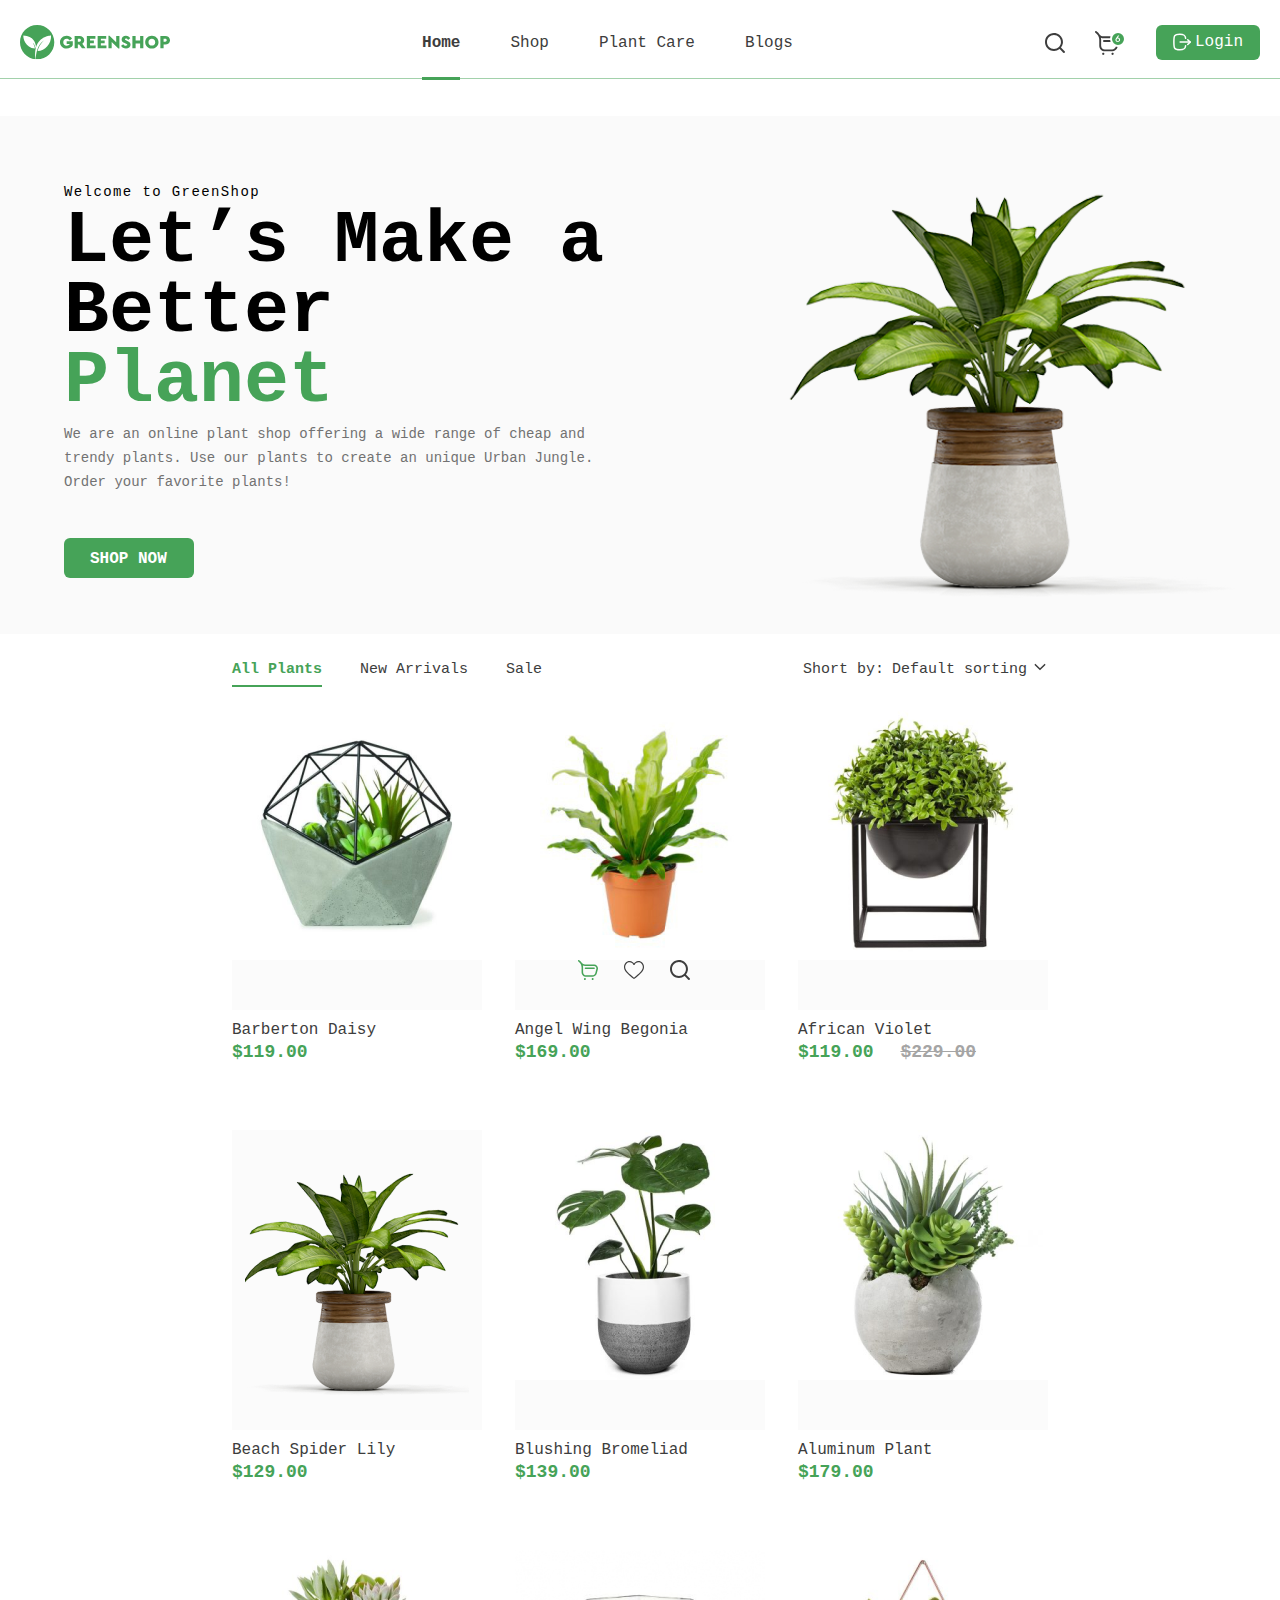
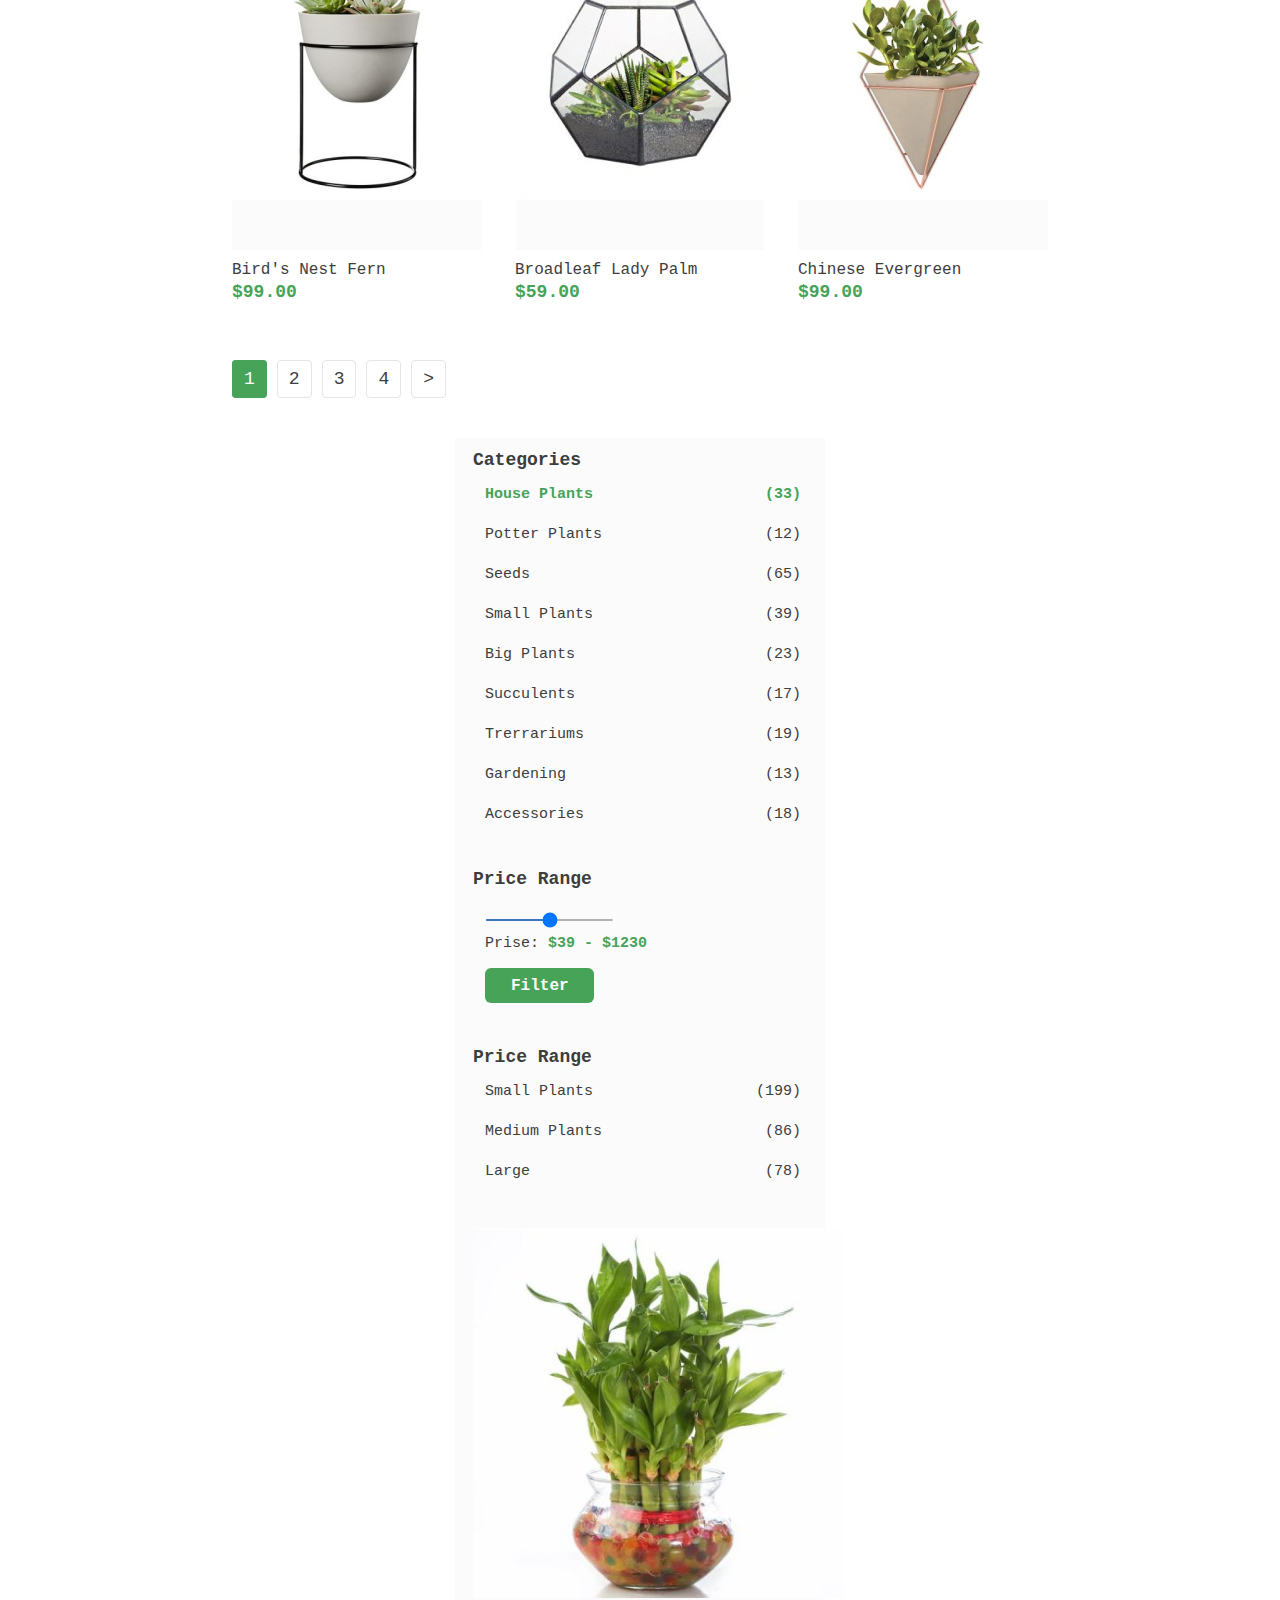
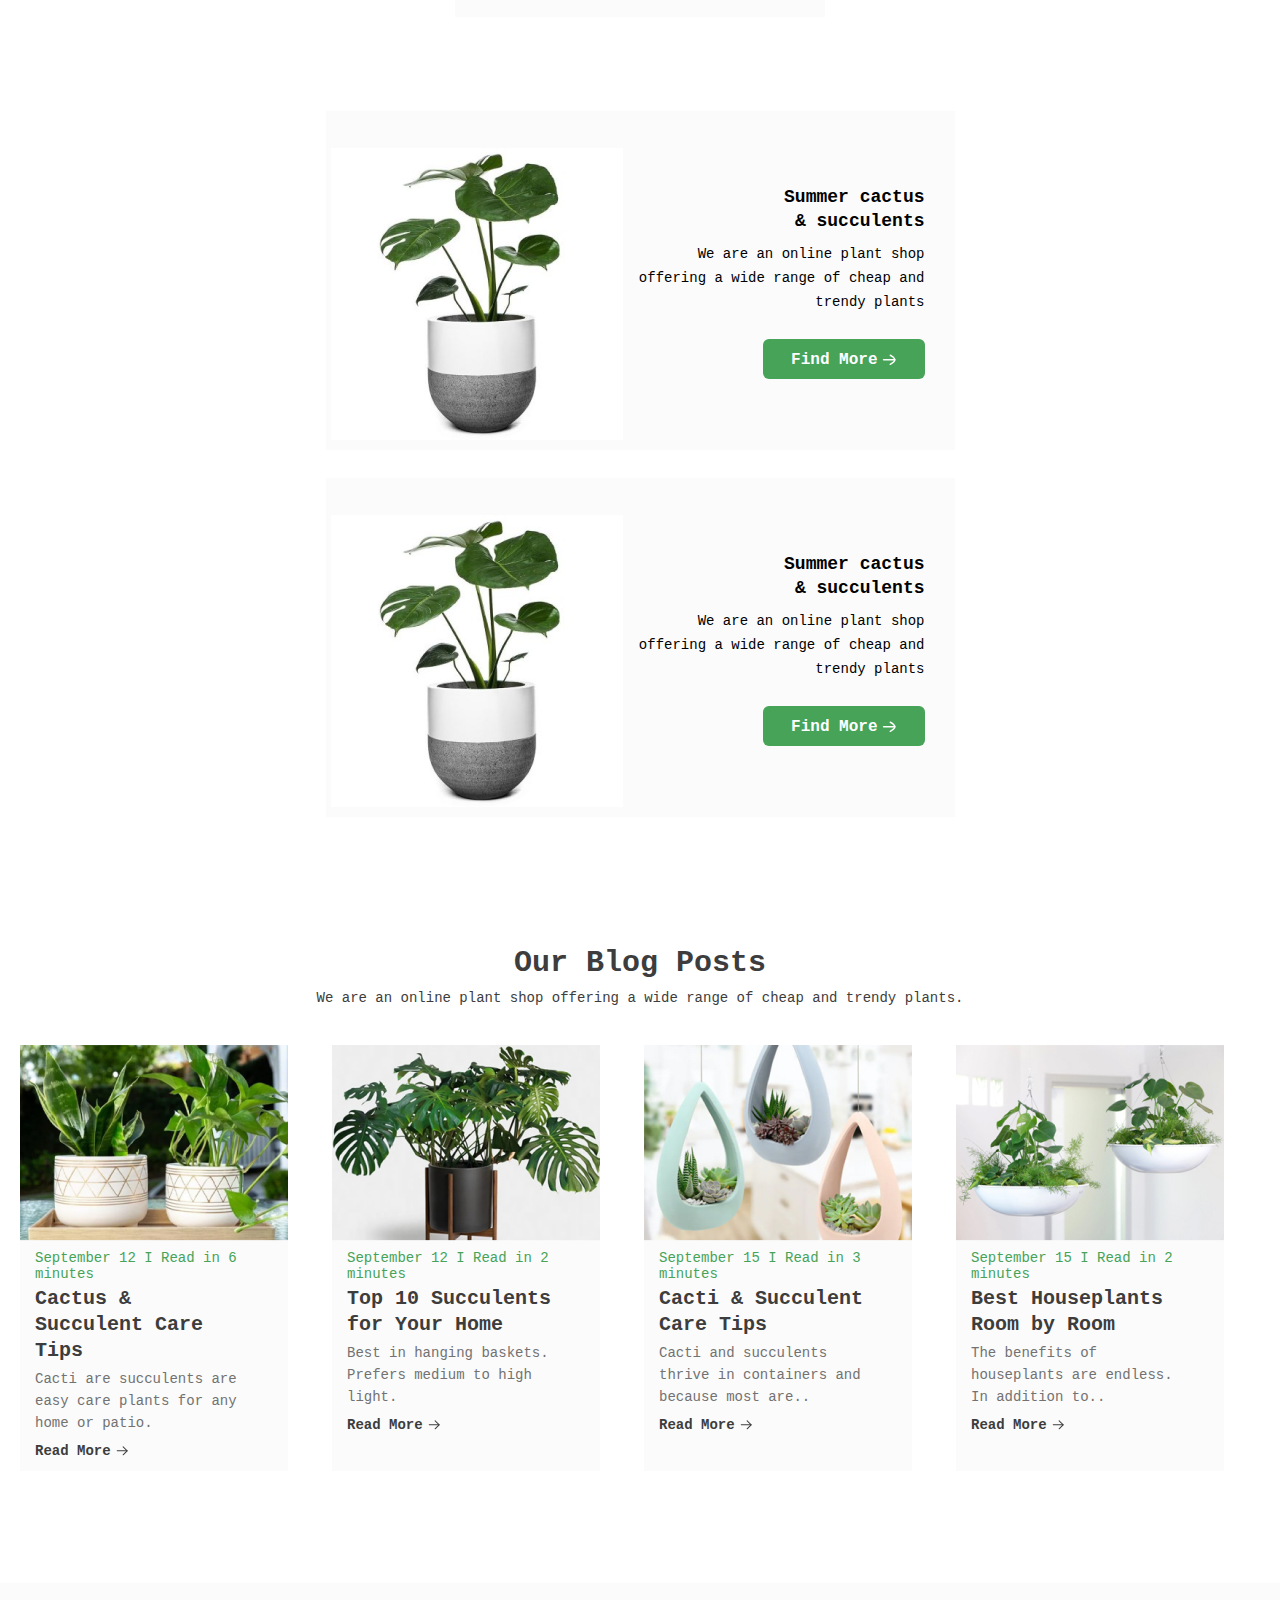
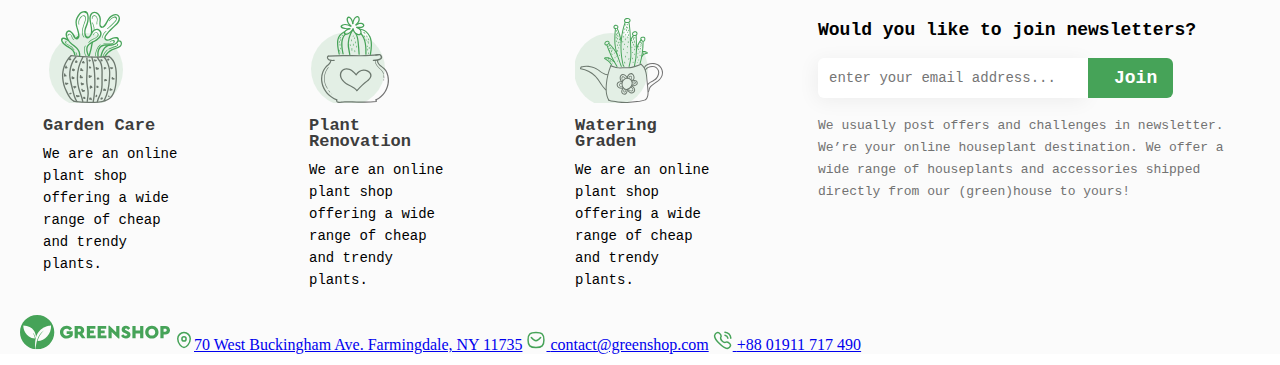
==== index.html @ b990d05f "Salom" ====
<!DOCTYPE html>
<html lang="en">

<head>
    <meta charset="UTF-8">
    <meta name="viewport" content="width=device-width, initial-scale=1.0">
    <link rel="preconnect" href="https://fonts.googleapis.com">
    <link rel="preconnect" href="https://fonts.gstatic.com" crossorigin>
    <link href="https://fonts.googleapis.com/css2?family=Source+Code+Pro:ital,wght@0,200..900;1,200..900&display=swap"
        rel="stylesheet">
    <link rel="stylesheet" href="https://cdnjs.cloudflare.com/ajax/libs/font-awesome/6.5.2/css/all.min.css">
    <link rel="stylesheet" href="./css/main.css">
    <script defer src="./js/app.js"></script>
    <title>Gulbozor Home</title>
</head>

<body>
    <header class="header">
        <div class="header__contanier contanier">
            <a href="#" class="header__logo"><svg xmlns="http://www.w3.org/2000/svg" width="150" height="35"
                    viewBox="0 0 150 35" fill="none">
                    <g clip-path="url(#clip0_2_71)">
                        <path
                            d="M17.15 0C7.67748 0 0 7.67746 0 17.15C0 26.0201 6.73548 33.3175 15.3711 34.207C14.8496 29.9134 15.0436 26.4001 15.7067 23.5135C15.3347 21.7225 14.4898 19.0703 12.5734 17.1864C12.5734 17.1864 13.8348 19.0784 14.5181 21.6214C14.5181 21.6255 14.5221 21.6295 14.5221 21.6335C14.5949 21.9044 14.6596 22.1793 14.7162 22.4623C14.7283 22.527 14.7404 22.5917 14.7526 22.6604C14.8051 22.9515 14.8536 23.2426 14.886 23.5418C5.19513 22.3532 3.12921 13.6569 3.35561 10.3781C13.665 10.9482 15.7754 17.8292 16.0827 22.0985C19.4585 11.0412 30.1843 10.4024 31.0697 10.3781C31.4538 18.8763 25.1509 25.5026 17.6149 26.0807C17.6635 25.8503 17.7201 25.6198 17.7767 25.3934C17.7928 25.3247 17.813 25.26 17.8333 25.1913C17.8777 25.0296 17.9222 24.8679 17.9748 24.7061C17.995 24.6374 18.0192 24.5646 18.0394 24.4959C18.096 24.318 18.1567 24.1442 18.2173 23.9663C18.2335 23.9259 18.2456 23.8854 18.2618 23.845C18.3386 23.6348 18.4195 23.4326 18.5003 23.2305C18.5084 23.2143 18.5125 23.1941 18.5205 23.1779C18.5205 23.1779 18.5205 23.1779 18.5246 23.1779C20.4571 18.5043 24.0229 15.4439 24.0229 15.4439C17.0247 19.4868 15.8441 29.9983 15.6582 34.2231C16.1514 34.2676 16.6446 34.2999 17.15 34.2999C26.6225 34.2999 34.3 26.6225 34.3 17.15C34.3 7.67746 26.6225 0 17.15 0Z"
                            fill="#46A358" />
                        <path
                            d="M46.7037 10.7454C48.9718 10.7454 50.8235 11.7197 52.0242 13.4986L49.7764 15.4109C48.9718 14.287 47.9975 13.7048 46.6471 13.7048C44.5691 13.7048 43.2753 15.0713 43.2753 17.1534C43.2753 19.2719 44.6418 20.695 46.8372 20.695C48.0177 20.695 48.9556 20.2826 49.554 19.5912V19.0091H46.6673V16.2356H52.7762V20.133C52.194 21.1639 51.3693 21.9887 50.3019 22.6234C49.2346 23.242 48.0339 23.5614 46.7037 23.5614C42.9923 23.618 39.9237 20.7313 39.9763 17.1534C39.9197 13.5956 42.9923 10.6888 46.7037 10.7454Z"
                            fill="#46A358" />
                        <path
                            d="M61.9576 23.3316L59.168 19.4908H57.8379V23.3316H54.6157V10.9684H59.4672C62.2204 10.9684 64.2459 12.6543 64.2459 15.2215C64.2459 16.7376 63.5141 17.995 62.2972 18.7429L65.5558 23.3316H61.9576ZM57.8338 16.681H59.4833C60.3809 16.681 60.963 16.0988 60.963 15.2215C60.963 14.3442 60.3809 13.7782 59.4833 13.7782H57.8338V16.681Z"
                            fill="#46A358" />
                        <path
                            d="M66.8333 10.9684H75.4124V13.8712H70.0555V15.5773H73.876V18.2739H70.0555V20.4288H75.6388V23.3316H66.8333V10.9684Z"
                            fill="#46A358" />
                        <path
                            d="M77.6441 10.9684H86.2231V13.8712H80.8663V15.5773H84.6868V18.2739H80.8663V20.4288H86.4495V23.3316H77.6441V10.9684Z"
                            fill="#46A358" />
                        <path
                            d="M99.4192 10.9683V23.5579H98.3882L91.681 17.057V23.3315H88.4588V10.7419H89.4897L96.197 17.1499V10.9683H99.4192Z"
                            fill="#46A358" />
                        <path
                            d="M103.264 19.135C103.996 20.1094 104.764 20.7279 106.017 20.7279C106.862 20.7279 107.291 20.4288 107.291 19.8264C107.291 19.2846 107.008 19.1148 106.033 18.6822L104.76 18.1203C102.718 17.2187 101.631 16.0584 101.631 14.3927C101.631 12.2014 103.43 10.7379 105.957 10.7379C107.998 10.7379 109.442 11.7123 110.19 13.2283L108.035 14.8778C107.436 13.9803 106.874 13.5679 105.993 13.5679C105.318 13.5679 104.889 13.8307 104.889 14.3563C104.889 14.8051 105.152 15.0517 105.957 15.367L107.38 15.9654C109.535 16.867 110.545 17.9505 110.545 19.6929C110.545 22.0904 108.576 23.5539 106.009 23.5539C103.782 23.5539 101.982 22.4866 101.081 20.7805L103.264 19.135Z"
                            fill="#46A358" />
                        <path
                            d="M112.393 10.9684H115.615V15.4843H120.131V10.9684H123.353V23.3316H120.131V18.3871H115.615V23.3316H112.393V10.9684Z"
                            fill="#46A358" />
                        <path
                            d="M131.843 10.7419C135.441 10.6651 138.607 13.6084 138.53 17.1499C138.603 20.7279 135.441 23.6145 131.843 23.5579C128.229 23.6145 125.116 20.7279 125.193 17.1499C125.116 13.6084 128.229 10.6692 131.843 10.7419ZM131.859 13.7014C129.874 13.7014 128.488 15.1083 128.488 17.1499C128.488 18.1809 128.807 19.0218 129.426 19.6606C130.044 20.2791 130.869 20.5985 131.859 20.5985C133.772 20.5985 135.231 19.2118 135.231 17.1499C135.235 15.1083 133.772 13.7014 131.859 13.7014Z"
                            fill="#46A358" />
                        <path
                            d="M140.374 10.9684H145.226C147.979 10.9684 150.004 12.6543 150.004 15.2215C150.004 17.7524 147.926 19.4908 145.226 19.4908H143.596V23.3316H140.374V10.9684ZM145.242 16.681C146.139 16.681 146.721 16.0988 146.721 15.2215C146.721 14.3442 146.139 13.7782 145.242 13.7782H143.592V16.681H145.242Z"
                            fill="#46A358" />
                    </g>
                    <defs>
                        <clipPath id="clip0_2_71">
                            <rect width="150" height="34.2999" fill="white" />
                        </clipPath>
                    </defs>
                </svg></a>
            <ul class="header__nav__list">
                <li class="header__nav__item"><a href="#" class="header__nav__link header-nav-link-active">Home</a></li>
                <li class="header__nav__item"><a href="#" class="header__nav__link">Shop</a></li>
                <li class="header__nav__item"><a href="#" class="header__nav__link">Plant Care</a></li>
                <li class="header__nav__item"><a href="#" class="header__nav__link">Blogs</a></li>
            </ul>
            <div class="header__buysearchlogin">
                <a href="#" class="header__search">
                    <svg width="20" height="20" viewBox="0 0 20 20" fill="none" xmlns="http://www.w3.org/2000/svg">
                        <path
                            d="M14.5726 16.0029C10.5755 19.1865 4.988 18.3056 2.02842 14.6542C-0.828088 11.129 -0.64944 6.04347 2.44943 2.82482C5.65137 -0.500594 10.6854 -0.944524 14.3346 1.78337C15.642 2.76051 16.6183 4.00364 17.2542 5.50838C17.8938 7.02186 18.0881 8.59654 17.8663 10.2205C17.6452 11.837 17 13.2775 15.9499 14.6217C16.0349 14.6773 16.1255 14.7173 16.1904 14.7822C17.3448 15.9311 18.4947 17.0843 19.6491 18.2331C19.9227 18.5054 20.0589 18.8225 19.9776 19.2047C19.8165 19.9651 18.9107 20.2586 18.3298 19.7366C18.0575 19.4925 17.807 19.2234 17.5484 18.9649C16.6002 18.0177 15.6526 17.0699 14.7044 16.1227C14.665 16.0853 14.6238 16.0503 14.5726 16.0029ZM15.9605 8.98677C15.9705 5.12689 12.8529 2.00627 8.98261 2.00065C5.12292 1.99503 2.00781 5.09068 1.99094 8.94806C1.97408 12.8173 5.08544 15.9467 8.96762 15.9648C12.8117 15.9829 15.9505 12.8504 15.9605 8.98677Z"
                            fill="#3D3D3D" />
                    </svg>
                </a>
                <a href="#" class="header__buy">
                    <svg width="31" height="24" viewBox="0 0 31 24" fill="none" xmlns="http://www.w3.org/2000/svg">
                        <path
                            d="M17.1567 20.25H9.89163C6.79003 20.25 4.26667 17.7267 4.26667 14.6251V8.85947C4.26667 5.9762 2.82958 3.30739 0.422521 1.72031C-0.00975775 1.43531 -0.129101 0.853876 0.155897 0.421598C0.440896 -0.0107278 1.02228 -0.130118 1.45465 0.154974C2.82874 1.06097 3.94351 2.2559 4.74067 3.63167C4.91293 3.82466 6.30202 5.29699 8.57919 5.29699H19.3748C22.3201 5.24191 24.6254 8.19769 23.8554 11.0406L22.6126 15.9939C21.9839 18.4998 19.7404 20.25 17.1567 20.25ZM5.90513 6.64234C6.06099 7.36238 6.14166 8.10483 6.14166 8.85947V14.6251C6.14166 16.6928 7.8239 18.375 9.89163 18.375H17.1567C18.8792 18.375 20.3748 17.2082 20.794 15.5376L22.0367 10.5844C22.4943 8.89509 21.1243 7.13931 19.3748 7.17198H8.57914C7.54926 7.17198 6.65283 6.94993 5.90513 6.64234ZM9.42289 22.8281C9.42289 22.1809 8.89822 21.6563 8.25102 21.6563C6.69609 21.7182 6.69745 23.9387 8.25102 24C8.89822 24 9.42289 23.4753 9.42289 22.8281ZM18.751 22.8281C18.751 22.1809 18.2263 21.6563 17.5791 21.6563C16.0242 21.7182 16.0255 23.9387 17.5791 24C18.2263 24 18.751 23.4753 18.751 22.8281ZM20.3123 9.98446C20.3123 9.46668 19.8925 9.04697 19.3748 9.04697H8.95414C7.71027 9.09647 7.71121 10.8729 8.95414 10.922H19.3748C19.8925 10.922 20.3123 10.5022 20.3123 9.98446Z"
                            fill="#3D3D3D" />
                        <circle cx="23.001" cy="8" r="7" fill="#46A358" stroke="white" stroke-width="2" />
                        <path
                            d="M25.121 8.83C25.121 7.58 24.101 6.62 22.951 6.62C22.841 6.62 22.751 6.63 22.661 6.65L24.251 4.4H23.001L21.351 6.73C21.121 7.06 20.951 7.31 20.841 7.49C20.731 7.67 20.641 7.87 20.561 8.1C20.491 8.32 20.451 8.56 20.451 8.82C20.421 10.12 21.531 11.13 22.781 11.11C24.041 11.11 25.121 10.12 25.121 8.83ZM24.071 8.83C24.071 9.2 23.941 9.52 23.691 9.77C23.441 10.02 23.141 10.14 22.781 10.14C22.411 10.14 22.111 10.02 21.861 9.77C21.611 9.52 21.491 9.2 21.491 8.83C21.491 8.46 21.611 8.15 21.861 7.9C22.111 7.65 22.411 7.52 22.781 7.52C23.141 7.52 23.441 7.65 23.691 7.9C23.941 8.15 24.071 8.46 24.071 8.83Z"
                            fill="white" />
                    </svg>
                </a>
                <form action="#">
                    <button class="header__btn"><span class="header__btn__svg">
                            <svg width="18" height="18" viewBox="0 0 18 18" fill="none"
                                xmlns="http://www.w3.org/2000/svg">
                                <path d="M17.1601 9.10057H7.12598" stroke="white" stroke-width="1.5"
                                    stroke-linecap="round" stroke-linejoin="round" />
                                <path d="M14.7212 6.67059L17.1612 9.10059L14.7212 11.5306" stroke="white"
                                    stroke-width="1.5" stroke-linecap="round" stroke-linejoin="round" />
                                <path
                                    d="M12.6342 5.35823C12.3592 2.3749 11.2425 1.29156 6.80082 1.29156C0.883322 1.29156 0.883322 3.21656 0.883322 8.9999C0.883322 14.7832 0.883322 16.7082 6.80082 16.7082C11.2425 16.7082 12.3592 15.6249 12.6342 12.6416"
                                    stroke="white" stroke-width="1.5" stroke-linecap="round" stroke-linejoin="round" />
                            </svg></span>Login</button>
                </form>
                <i class="fa-solid fa-bars header__bar"></i>
            </div>
        </div>
    </header>

    <section class="hero">
        <div class="hero__contanier contanier">
            <div class="hero__headings">
                <p class="hero__headings__heading">Welcome to GreenShop</p>
                <h1 class="hero__headings__title">Let’s Make a Better <span
                        class="hero__headings__title__span">Planet</span></h1>
                <p class="hero__headings__text">We are an online plant shop offering a wide range of cheap and trendy
                    plants. Use our plants to create an unique Urban Jungle. Order your favorite plants!</p>
                <form action="#">
                    <button class="hero__headings__btn">SHOP NOW</button>
                </form>
            </div>
            <div class="hero__right">
                <div class="hero__right__bg">
                    <img src="./img/hero.img/heroImg.png" alt="img" class="hero__right__bg__img">
                </div>
            </div>
        </div>
    </section>

    <section class="categories">
        <div class="categories__contanier contanier">
            <div class="categories__infos">
                <div class="categories__infos__heading">
                    <h2 class="categories__heading__title">Categories</h2>
                </div>
                <ul class="categories__heading__list">
                    <li class="categories__heading__item"><a href="#"
                            class="categories__heading__link categories__heading__link-active">House Plants<span
                                class="categories__heading__link__span">(33)</span></a></li>
                    <li class="categories__heading__item"><a href="#" class="categories__heading__link">Potter
                            Plants<span class="categories__heading__link__span">(12)</span></a></li>
                    <li class="categories__heading__item"><a href="#" class="categories__heading__link">Seeds<span
                                class="categories__heading__link__span">(65)</span></a></li>
                    <li class="categories__heading__item"><a href="#" class="categories__heading__link">Small
                            Plants<span class="categories__heading__link__span">(39)</span></a></li>
                    <li class="categories__heading__item"><a href="#" class="categories__heading__link">Big Plants<span
                                class="categories__heading__link__span">(23)</span></a></li>
                    <li class="categories__heading__item"><a href="#" class="categories__heading__link">Succulents<span
                                class="categories__heading__link__span">(17)</span></a></li>
                    <li class="categories__heading__item"><a href="#" class="categories__heading__link">Trerrariums<span
                                class="categories__heading__link__span">(19)</span></a></li>
                    <li class="categories__heading__item"><a href="#" class="categories__heading__link">Gardening<span
                                class="categories__heading__link__span">(13)</span></a></li>
                    <li class="categories__heading__item"><a href="#" class="categories__heading__link">Accessories<span
                                class="categories__heading__link__span">(18)</span></a></li>
                </ul>
                <div class="categories__infos__heading3">
                    <h2 class="categories__heading__title">Price Range</h2>
                </div>
                <form class="categories__infos__heading__form" action="#">
                    <input class="categories__infos__heading__input" type="range">
                    <p class="categories__infos__heading__input__text">Prise:
                        <span class="categories__infos__heading__input__text__span">$39</span>
                        <span class="categories__infos__heading__input__text__span">-</span>
                        <span class="categories__infos__heading__input__text__span">$1230</span>
                    </p>
                    <button class="ategories__infos__heading__input__btn">Filter</button>
                </form>
                <div class="categories__infos__heading">
                    <h2 class="categories__heading__title">Price Range</h2>
                </div>
                <ul class="categories__heading__list">
                    <li class="categories__heading__item"><a href="#" class="categories__heading__link">Small
                            Plants<span class="categories__heading__link__span">(199)</span></a></li>
                    <li class="categories__heading__item"><a href="#" class="categories__heading__link">Medium
                            Plants<span class="categories__heading__link__span">(86)</span></a></li>
                    <li class="categories__heading__item"><a href="#" class="categories__heading__link">Large<span
                                class="categories__heading__link__span">(78)</span></a></li>
                </ul>
                <img src="./img/categories/categries.png" alt="img" class="categories__infos__heading__img">
            </div>
            <div class="categories__right">
                <div class="categories__top">
                    <ul class="categories__top__list">
                        <li class="categories__top__item"><a href="#"
                                class="categoris__top__link categoris__top__link-active">All Plants</a></li>
                        <li class="categories__top__item"><a href="#" class="categoris__top__link">New Arrivals</a></li>
                        <li class="categories__top__item"><a href="#" class="categoris__top__link">Sale</a></li>
                    </ul>
                    <p class="categories__top__link">Short by: <span class="categoris__top__link__span">Default sorting
                            <span class="categories__top__link__span__svg">
                                <svg width="16" height="16" viewBox="0 0 16 16" fill="none"
                                    xmlns="http://www.w3.org/2000/svg">
                                    <path d="M12.6666 5.66667L7.99998 10.3333L3.33331 5.66667" stroke="#3D3D3D"
                                        stroke-width="1.5" stroke-linecap="round" stroke-linejoin="round" />
                                </svg>
                            </span></span></p>
                </div>
                <div class="categories__top__cards">
                    <div class="categories__top__cards__card">
                        <div class="categories__top__cards__card_bg">
                            <img src="./img/categories/cards/cardpng1.png" alt="img"
                                class="categories__top__cards__card__img">
                            <div class="categories__top__cards__bg__hoverlinks">
                                <a href="#" class="categories__top__cards__bg__hoverlinks__shop">
                                    <svg width="20" height="20" viewBox="0 0 20 20" fill="none"
                                        xmlns="http://www.w3.org/2000/svg">
                                        <g clip-path="url(#clip0_4_201)">
                                            <path
                                                d="M14.294 16.8745H8.24077C5.65655 16.8745 3.55412 14.7721 3.55412 12.1879V7.38404C3.55412 4.98174 2.35676 2.75812 0.351225 1.43578C-0.00894369 1.19832 -0.108379 0.71388 0.129078 0.353711C0.366535 -0.00649689 0.850939 -0.105971 1.21119 0.131564C2.35606 0.886427 3.28487 1.88203 3.94905 3.0283C4.09258 3.1891 5.24995 4.41583 7.14726 4.41583H16.142C18.596 4.36994 20.5168 6.83265 19.8752 9.20136L18.8397 13.3283C18.3159 15.4163 16.4466 16.8745 14.294 16.8745ZM4.91926 5.53676C5.04912 6.13669 5.11634 6.75528 5.11634 7.38404V12.1879C5.11634 13.9107 6.51796 15.3123 8.24077 15.3123H14.294C15.7291 15.3123 16.9752 14.3401 17.3245 12.9482L18.3599 8.8212C18.7412 7.41372 17.5997 5.95082 16.142 5.97804H7.14722C6.28913 5.97804 5.54224 5.79304 4.91926 5.53676ZM7.85021 19.0226C7.85021 18.4833 7.41307 18.0462 6.87383 18.0462C5.57828 18.0978 5.57942 19.9479 6.87383 19.9989C7.41307 19.9989 7.85021 19.5618 7.85021 19.0226ZM15.6222 19.0226C15.6222 18.4833 15.1851 18.0462 14.6459 18.0462C13.3503 18.0978 13.3514 19.9479 14.6459 19.9989C15.1851 19.9989 15.6222 19.5618 15.6222 19.0226ZM16.9231 8.32137C16.9231 7.88996 16.5734 7.54026 16.142 7.54026H7.45966C6.42329 7.5815 6.42407 9.06158 7.45966 9.10248H16.142C16.5734 9.10248 16.9231 8.75277 16.9231 8.32137Z"
                                                fill="#46A358" />
                                        </g>
                                        <defs>
                                            <clipPath id="clip0_4_201">
                                                <rect width="20" height="20" fill="white" />
                                            </clipPath>
                                        </defs>
                                    </svg>
                                </a>
                                <a href="#" class="categories__top__cards__bg__hoverlinks__like">
                                    <svg width="20" height="20" viewBox="0 0 20 20" fill="none"
                                        xmlns="http://www.w3.org/2000/svg">
                                        <path
                                            d="M10 18.8873C9.71527 18.8873 9.44077 18.7842 9.22684 18.5968C8.41888 17.8903 7.63992 17.2264 6.95267 16.6408L6.94916 16.6377C4.93423 14.9207 3.19427 13.4378 1.98364 11.9771C0.630341 10.3441 0 8.79578 0 7.10434C0 5.46097 0.563507 3.94485 1.58661 2.83508C2.62192 1.71219 4.04251 1.09375 5.58716 1.09375C6.74164 1.09375 7.79892 1.45874 8.72955 2.1785C9.19922 2.54181 9.62494 2.98645 10 3.5051C10.3752 2.98645 10.8008 2.54181 11.2706 2.1785C12.2012 1.45874 13.2585 1.09375 14.413 1.09375C15.9575 1.09375 17.3782 1.71219 18.4135 2.83508C19.4366 3.94485 20 5.46097 20 7.10434C20 8.79578 19.3698 10.3441 18.0165 11.9769C16.8059 13.4378 15.0661 14.9205 13.0515 16.6374C12.363 17.224 11.5828 17.8889 10.773 18.5971C10.5592 18.7842 10.2846 18.8873 10 18.8873ZM5.58716 2.26532C4.37363 2.26532 3.25882 2.74963 2.44781 3.62915C1.62476 4.52194 1.17142 5.75607 1.17142 7.10434C1.17142 8.52692 1.70013 9.79919 2.88559 11.2296C4.03137 12.6122 5.73563 14.0645 7.70889 15.7462L7.71255 15.7492C8.4024 16.3371 9.18442 17.0036 9.99832 17.7153C10.8171 17.0023 11.6003 16.3347 12.2916 15.7458C14.2647 14.0642 15.9688 12.6122 17.1146 11.2296C18.2999 9.79919 18.8286 8.52692 18.8286 7.10434C18.8286 5.75607 18.3752 4.52194 17.5522 3.62915C16.7413 2.74963 15.6264 2.26532 14.413 2.26532C13.524 2.26532 12.7078 2.54791 11.9872 3.10516C11.3449 3.60199 10.8975 4.23004 10.6352 4.66949C10.5003 4.89548 10.2629 5.03036 10 5.03036C9.73709 5.03036 9.49966 4.89548 9.36478 4.66949C9.10263 4.23004 8.65524 3.60199 8.01285 3.10516C7.29218 2.54791 6.47598 2.26532 5.58716 2.26532Z"
                                            fill="#3D3D3D" />
                                    </svg>
                                </a>
                                <a href="#" class="categories__top__cards__bg__hoverlinks__search">
                                    <svg width="20" height="20" viewBox="0 0 20 20" fill="none"
                                        xmlns="http://www.w3.org/2000/svg">
                                        <g clip-path="url(#clip0_4_214)">
                                            <path
                                                d="M14.5656 16.0023C10.5704 19.1859 4.98549 18.3049 2.02729 14.6537C-0.827886 11.1285 -0.64932 6.04315 2.44811 2.82459C5.64856 -0.500733 10.6802 -0.94465 14.3277 1.78316C15.6345 2.76028 16.6104 4.00338 17.246 5.50808C17.8853 7.02152 18.0795 8.59614 17.8578 10.2201C17.6368 11.8366 16.9918 13.2769 15.9423 14.6212C16.0272 14.6768 16.1178 14.7167 16.1827 14.7816C17.3365 15.9305 18.4859 17.0836 19.6397 18.2325C19.9132 18.5047 20.0493 18.8219 19.9682 19.204C19.8071 19.9644 18.9018 20.2579 18.3211 19.7359C18.0489 19.4918 17.7985 19.2227 17.54 18.9642C16.5923 18.0171 15.6451 17.0693 14.6973 16.1221C14.658 16.0847 14.6168 16.0497 14.5656 16.0023ZM15.9529 8.98637C15.9629 5.12659 12.8468 2.00606 8.97825 2.00044C5.12035 1.99482 2.00669 5.09038 1.98983 8.94766C1.97297 12.8168 5.08289 15.9461 8.96326 15.9642C12.8055 15.9823 15.9429 12.8499 15.9529 8.98637Z"
                                                fill="#3D3D3D" />
                                        </g>
                                        <defs>
                                            <clipPath id="clip0_4_214">
                                                <rect width="19.9913" height="20" fill="white" />
                                            </clipPath>
                                        </defs>
                                    </svg>
                                </a>
                            </div>
                        </div>
                        <p class="categories__top__cards__card__text">Barberton Daisy</p>
                        <p class="categories__top__cards__card__many">$119.00</p>
                    </div>
                    <div class="categories__top__cards__card">
                        <div class="categories__top__cards__card_bg">
                            <img src="./img/categories/cards/cardpng2.png" alt="img"
                                class="categories__top__cards__card__img">
                            <div
                                class="categories__top__cards__bg__hoverlinks categories__top__cards__bg__hoverlinks-active">
                                <a href="#" class="categories__top__cards__bg__hoverlinks__shop">
                                    <svg width="20" height="20" viewBox="0 0 20 20" fill="none"
                                        xmlns="http://www.w3.org/2000/svg">
                                        <g clip-path="url(#clip0_4_201)">
                                            <path
                                                d="M14.294 16.8745H8.24077C5.65655 16.8745 3.55412 14.7721 3.55412 12.1879V7.38404C3.55412 4.98174 2.35676 2.75812 0.351225 1.43578C-0.00894369 1.19832 -0.108379 0.71388 0.129078 0.353711C0.366535 -0.00649689 0.850939 -0.105971 1.21119 0.131564C2.35606 0.886427 3.28487 1.88203 3.94905 3.0283C4.09258 3.1891 5.24995 4.41583 7.14726 4.41583H16.142C18.596 4.36994 20.5168 6.83265 19.8752 9.20136L18.8397 13.3283C18.3159 15.4163 16.4466 16.8745 14.294 16.8745ZM4.91926 5.53676C5.04912 6.13669 5.11634 6.75528 5.11634 7.38404V12.1879C5.11634 13.9107 6.51796 15.3123 8.24077 15.3123H14.294C15.7291 15.3123 16.9752 14.3401 17.3245 12.9482L18.3599 8.8212C18.7412 7.41372 17.5997 5.95082 16.142 5.97804H7.14722C6.28913 5.97804 5.54224 5.79304 4.91926 5.53676ZM7.85021 19.0226C7.85021 18.4833 7.41307 18.0462 6.87383 18.0462C5.57828 18.0978 5.57942 19.9479 6.87383 19.9989C7.41307 19.9989 7.85021 19.5618 7.85021 19.0226ZM15.6222 19.0226C15.6222 18.4833 15.1851 18.0462 14.6459 18.0462C13.3503 18.0978 13.3514 19.9479 14.6459 19.9989C15.1851 19.9989 15.6222 19.5618 15.6222 19.0226ZM16.9231 8.32137C16.9231 7.88996 16.5734 7.54026 16.142 7.54026H7.45966C6.42329 7.5815 6.42407 9.06158 7.45966 9.10248H16.142C16.5734 9.10248 16.9231 8.75277 16.9231 8.32137Z"
                                                fill="#46A358" />
                                        </g>
                                        <defs>
                                            <clipPath id="clip0_4_201">
                                                <rect width="20" height="20" fill="white" />
                                            </clipPath>
                                        </defs>
                                    </svg>
                                </a>
                                <a href="#" class="categories__top__cards__bg__hoverlinks__like">
                                    <svg width="20" height="20" viewBox="0 0 20 20" fill="none"
                                        xmlns="http://www.w3.org/2000/svg">
                                        <path
                                            d="M10 18.8873C9.71527 18.8873 9.44077 18.7842 9.22684 18.5968C8.41888 17.8903 7.63992 17.2264 6.95267 16.6408L6.94916 16.6377C4.93423 14.9207 3.19427 13.4378 1.98364 11.9771C0.630341 10.3441 0 8.79578 0 7.10434C0 5.46097 0.563507 3.94485 1.58661 2.83508C2.62192 1.71219 4.04251 1.09375 5.58716 1.09375C6.74164 1.09375 7.79892 1.45874 8.72955 2.1785C9.19922 2.54181 9.62494 2.98645 10 3.5051C10.3752 2.98645 10.8008 2.54181 11.2706 2.1785C12.2012 1.45874 13.2585 1.09375 14.413 1.09375C15.9575 1.09375 17.3782 1.71219 18.4135 2.83508C19.4366 3.94485 20 5.46097 20 7.10434C20 8.79578 19.3698 10.3441 18.0165 11.9769C16.8059 13.4378 15.0661 14.9205 13.0515 16.6374C12.363 17.224 11.5828 17.8889 10.773 18.5971C10.5592 18.7842 10.2846 18.8873 10 18.8873ZM5.58716 2.26532C4.37363 2.26532 3.25882 2.74963 2.44781 3.62915C1.62476 4.52194 1.17142 5.75607 1.17142 7.10434C1.17142 8.52692 1.70013 9.79919 2.88559 11.2296C4.03137 12.6122 5.73563 14.0645 7.70889 15.7462L7.71255 15.7492C8.4024 16.3371 9.18442 17.0036 9.99832 17.7153C10.8171 17.0023 11.6003 16.3347 12.2916 15.7458C14.2647 14.0642 15.9688 12.6122 17.1146 11.2296C18.2999 9.79919 18.8286 8.52692 18.8286 7.10434C18.8286 5.75607 18.3752 4.52194 17.5522 3.62915C16.7413 2.74963 15.6264 2.26532 14.413 2.26532C13.524 2.26532 12.7078 2.54791 11.9872 3.10516C11.3449 3.60199 10.8975 4.23004 10.6352 4.66949C10.5003 4.89548 10.2629 5.03036 10 5.03036C9.73709 5.03036 9.49966 4.89548 9.36478 4.66949C9.10263 4.23004 8.65524 3.60199 8.01285 3.10516C7.29218 2.54791 6.47598 2.26532 5.58716 2.26532Z"
                                            fill="#3D3D3D" />
                                    </svg>
                                </a>
                                <a href="#" class="categories__top__cards__bg__hoverlinks__search">
                                    <svg width="20" height="20" viewBox="0 0 20 20" fill="none"
                                        xmlns="http://www.w3.org/2000/svg">
                                        <g clip-path="url(#clip0_4_214)">
                                            <path
                                                d="M14.5656 16.0023C10.5704 19.1859 4.98549 18.3049 2.02729 14.6537C-0.827886 11.1285 -0.64932 6.04315 2.44811 2.82459C5.64856 -0.500733 10.6802 -0.94465 14.3277 1.78316C15.6345 2.76028 16.6104 4.00338 17.246 5.50808C17.8853 7.02152 18.0795 8.59614 17.8578 10.2201C17.6368 11.8366 16.9918 13.2769 15.9423 14.6212C16.0272 14.6768 16.1178 14.7167 16.1827 14.7816C17.3365 15.9305 18.4859 17.0836 19.6397 18.2325C19.9132 18.5047 20.0493 18.8219 19.9682 19.204C19.8071 19.9644 18.9018 20.2579 18.3211 19.7359C18.0489 19.4918 17.7985 19.2227 17.54 18.9642C16.5923 18.0171 15.6451 17.0693 14.6973 16.1221C14.658 16.0847 14.6168 16.0497 14.5656 16.0023ZM15.9529 8.98637C15.9629 5.12659 12.8468 2.00606 8.97825 2.00044C5.12035 1.99482 2.00669 5.09038 1.98983 8.94766C1.97297 12.8168 5.08289 15.9461 8.96326 15.9642C12.8055 15.9823 15.9429 12.8499 15.9529 8.98637Z"
                                                fill="#3D3D3D" />
                                        </g>
                                        <defs>
                                            <clipPath id="clip0_4_214">
                                                <rect width="19.9913" height="20" fill="white" />
                                            </clipPath>
                                        </defs>
                                    </svg>
                                </a>
                            </div>
                        </div>
                        <p class="categories__top__cards__card__text">Angel Wing Begonia</p>
                        <p class="categories__top__cards__card__many">$169.00</p>
                    </div>
                    <div class="categories__top__cards__card">
                        <div class="categories__top__cards__card_bg">
                            <img src="./img/categories/cards/cardpng3.png" alt="img"
                                class="categories__top__cards__card__img">
                            <div class="categories__top__cards__bg__hoverlinks">
                                <a href="#" class="categories__top__cards__bg__hoverlinks__shop">
                                    <svg width="20" height="20" viewBox="0 0 20 20" fill="none"
                                        xmlns="http://www.w3.org/2000/svg">
                                        <g clip-path="url(#clip0_4_201)">
                                            <path
                                                d="M14.294 16.8745H8.24077C5.65655 16.8745 3.55412 14.7721 3.55412 12.1879V7.38404C3.55412 4.98174 2.35676 2.75812 0.351225 1.43578C-0.00894369 1.19832 -0.108379 0.71388 0.129078 0.353711C0.366535 -0.00649689 0.850939 -0.105971 1.21119 0.131564C2.35606 0.886427 3.28487 1.88203 3.94905 3.0283C4.09258 3.1891 5.24995 4.41583 7.14726 4.41583H16.142C18.596 4.36994 20.5168 6.83265 19.8752 9.20136L18.8397 13.3283C18.3159 15.4163 16.4466 16.8745 14.294 16.8745ZM4.91926 5.53676C5.04912 6.13669 5.11634 6.75528 5.11634 7.38404V12.1879C5.11634 13.9107 6.51796 15.3123 8.24077 15.3123H14.294C15.7291 15.3123 16.9752 14.3401 17.3245 12.9482L18.3599 8.8212C18.7412 7.41372 17.5997 5.95082 16.142 5.97804H7.14722C6.28913 5.97804 5.54224 5.79304 4.91926 5.53676ZM7.85021 19.0226C7.85021 18.4833 7.41307 18.0462 6.87383 18.0462C5.57828 18.0978 5.57942 19.9479 6.87383 19.9989C7.41307 19.9989 7.85021 19.5618 7.85021 19.0226ZM15.6222 19.0226C15.6222 18.4833 15.1851 18.0462 14.6459 18.0462C13.3503 18.0978 13.3514 19.9479 14.6459 19.9989C15.1851 19.9989 15.6222 19.5618 15.6222 19.0226ZM16.9231 8.32137C16.9231 7.88996 16.5734 7.54026 16.142 7.54026H7.45966C6.42329 7.5815 6.42407 9.06158 7.45966 9.10248H16.142C16.5734 9.10248 16.9231 8.75277 16.9231 8.32137Z"
                                                fill="#46A358" />
                                        </g>
                                        <defs>
                                            <clipPath id="clip0_4_201">
                                                <rect width="20" height="20" fill="white" />
                                            </clipPath>
                                        </defs>
                                    </svg>
                                </a>
                                <a href="#" class="categories__top__cards__bg__hoverlinks__like">
                                    <svg width="20" height="20" viewBox="0 0 20 20" fill="none"
                                        xmlns="http://www.w3.org/2000/svg">
                                        <path
                                            d="M10 18.8873C9.71527 18.8873 9.44077 18.7842 9.22684 18.5968C8.41888 17.8903 7.63992 17.2264 6.95267 16.6408L6.94916 16.6377C4.93423 14.9207 3.19427 13.4378 1.98364 11.9771C0.630341 10.3441 0 8.79578 0 7.10434C0 5.46097 0.563507 3.94485 1.58661 2.83508C2.62192 1.71219 4.04251 1.09375 5.58716 1.09375C6.74164 1.09375 7.79892 1.45874 8.72955 2.1785C9.19922 2.54181 9.62494 2.98645 10 3.5051C10.3752 2.98645 10.8008 2.54181 11.2706 2.1785C12.2012 1.45874 13.2585 1.09375 14.413 1.09375C15.9575 1.09375 17.3782 1.71219 18.4135 2.83508C19.4366 3.94485 20 5.46097 20 7.10434C20 8.79578 19.3698 10.3441 18.0165 11.9769C16.8059 13.4378 15.0661 14.9205 13.0515 16.6374C12.363 17.224 11.5828 17.8889 10.773 18.5971C10.5592 18.7842 10.2846 18.8873 10 18.8873ZM5.58716 2.26532C4.37363 2.26532 3.25882 2.74963 2.44781 3.62915C1.62476 4.52194 1.17142 5.75607 1.17142 7.10434C1.17142 8.52692 1.70013 9.79919 2.88559 11.2296C4.03137 12.6122 5.73563 14.0645 7.70889 15.7462L7.71255 15.7492C8.4024 16.3371 9.18442 17.0036 9.99832 17.7153C10.8171 17.0023 11.6003 16.3347 12.2916 15.7458C14.2647 14.0642 15.9688 12.6122 17.1146 11.2296C18.2999 9.79919 18.8286 8.52692 18.8286 7.10434C18.8286 5.75607 18.3752 4.52194 17.5522 3.62915C16.7413 2.74963 15.6264 2.26532 14.413 2.26532C13.524 2.26532 12.7078 2.54791 11.9872 3.10516C11.3449 3.60199 10.8975 4.23004 10.6352 4.66949C10.5003 4.89548 10.2629 5.03036 10 5.03036C9.73709 5.03036 9.49966 4.89548 9.36478 4.66949C9.10263 4.23004 8.65524 3.60199 8.01285 3.10516C7.29218 2.54791 6.47598 2.26532 5.58716 2.26532Z"
                                            fill="#3D3D3D" />
                                    </svg>
                                </a>
                                <a href="#" class="categories__top__cards__bg__hoverlinks__search">
                                    <svg width="20" height="20" viewBox="0 0 20 20" fill="none"
                                        xmlns="http://www.w3.org/2000/svg">
                                        <g clip-path="url(#clip0_4_214)">
                                            <path
                                                d="M14.5656 16.0023C10.5704 19.1859 4.98549 18.3049 2.02729 14.6537C-0.827886 11.1285 -0.64932 6.04315 2.44811 2.82459C5.64856 -0.500733 10.6802 -0.94465 14.3277 1.78316C15.6345 2.76028 16.6104 4.00338 17.246 5.50808C17.8853 7.02152 18.0795 8.59614 17.8578 10.2201C17.6368 11.8366 16.9918 13.2769 15.9423 14.6212C16.0272 14.6768 16.1178 14.7167 16.1827 14.7816C17.3365 15.9305 18.4859 17.0836 19.6397 18.2325C19.9132 18.5047 20.0493 18.8219 19.9682 19.204C19.8071 19.9644 18.9018 20.2579 18.3211 19.7359C18.0489 19.4918 17.7985 19.2227 17.54 18.9642C16.5923 18.0171 15.6451 17.0693 14.6973 16.1221C14.658 16.0847 14.6168 16.0497 14.5656 16.0023ZM15.9529 8.98637C15.9629 5.12659 12.8468 2.00606 8.97825 2.00044C5.12035 1.99482 2.00669 5.09038 1.98983 8.94766C1.97297 12.8168 5.08289 15.9461 8.96326 15.9642C12.8055 15.9823 15.9429 12.8499 15.9529 8.98637Z"
                                                fill="#3D3D3D" />
                                        </g>
                                        <defs>
                                            <clipPath id="clip0_4_214">
                                                <rect width="19.9913" height="20" fill="white" />
                                            </clipPath>
                                        </defs>
                                    </svg>
                                </a>
                            </div>
                        </div>
                        <p class="categories__top__cards__card__text">African Violet</p>
                        <p class="categories__top__cards__card__many">$119.00 <span
                                class="categories__top__cards__card__many__span">$229.00</span></p>
                    </div>
                    <div class="categories__top__cards__card">
                        <div class="categories__top__cards__card_bg">
                            <img src="./img/categories/cards/cardpng4.png" alt="img"
                                class="categories__top__cards__card__img">
                            <div class="categories__top__cards__bg__hoverlinks">
                                <a href="#" class="categories__top__cards__bg__hoverlinks__shop">
                                    <svg width="20" height="20" viewBox="0 0 20 20" fill="none"
                                        xmlns="http://www.w3.org/2000/svg">
                                        <g clip-path="url(#clip0_4_201)">
                                            <path
                                                d="M14.294 16.8745H8.24077C5.65655 16.8745 3.55412 14.7721 3.55412 12.1879V7.38404C3.55412 4.98174 2.35676 2.75812 0.351225 1.43578C-0.00894369 1.19832 -0.108379 0.71388 0.129078 0.353711C0.366535 -0.00649689 0.850939 -0.105971 1.21119 0.131564C2.35606 0.886427 3.28487 1.88203 3.94905 3.0283C4.09258 3.1891 5.24995 4.41583 7.14726 4.41583H16.142C18.596 4.36994 20.5168 6.83265 19.8752 9.20136L18.8397 13.3283C18.3159 15.4163 16.4466 16.8745 14.294 16.8745ZM4.91926 5.53676C5.04912 6.13669 5.11634 6.75528 5.11634 7.38404V12.1879C5.11634 13.9107 6.51796 15.3123 8.24077 15.3123H14.294C15.7291 15.3123 16.9752 14.3401 17.3245 12.9482L18.3599 8.8212C18.7412 7.41372 17.5997 5.95082 16.142 5.97804H7.14722C6.28913 5.97804 5.54224 5.79304 4.91926 5.53676ZM7.85021 19.0226C7.85021 18.4833 7.41307 18.0462 6.87383 18.0462C5.57828 18.0978 5.57942 19.9479 6.87383 19.9989C7.41307 19.9989 7.85021 19.5618 7.85021 19.0226ZM15.6222 19.0226C15.6222 18.4833 15.1851 18.0462 14.6459 18.0462C13.3503 18.0978 13.3514 19.9479 14.6459 19.9989C15.1851 19.9989 15.6222 19.5618 15.6222 19.0226ZM16.9231 8.32137C16.9231 7.88996 16.5734 7.54026 16.142 7.54026H7.45966C6.42329 7.5815 6.42407 9.06158 7.45966 9.10248H16.142C16.5734 9.10248 16.9231 8.75277 16.9231 8.32137Z"
                                                fill="#46A358" />
                                        </g>
                                        <defs>
                                            <clipPath id="clip0_4_201">
                                                <rect width="20" height="20" fill="white" />
                                            </clipPath>
                                        </defs>
                                    </svg>
                                </a>
                                <a href="#" class="categories__top__cards__bg__hoverlinks__like">
                                    <svg width="20" height="20" viewBox="0 0 20 20" fill="none"
                                        xmlns="http://www.w3.org/2000/svg">
                                        <path
                                            d="M10 18.8873C9.71527 18.8873 9.44077 18.7842 9.22684 18.5968C8.41888 17.8903 7.63992 17.2264 6.95267 16.6408L6.94916 16.6377C4.93423 14.9207 3.19427 13.4378 1.98364 11.9771C0.630341 10.3441 0 8.79578 0 7.10434C0 5.46097 0.563507 3.94485 1.58661 2.83508C2.62192 1.71219 4.04251 1.09375 5.58716 1.09375C6.74164 1.09375 7.79892 1.45874 8.72955 2.1785C9.19922 2.54181 9.62494 2.98645 10 3.5051C10.3752 2.98645 10.8008 2.54181 11.2706 2.1785C12.2012 1.45874 13.2585 1.09375 14.413 1.09375C15.9575 1.09375 17.3782 1.71219 18.4135 2.83508C19.4366 3.94485 20 5.46097 20 7.10434C20 8.79578 19.3698 10.3441 18.0165 11.9769C16.8059 13.4378 15.0661 14.9205 13.0515 16.6374C12.363 17.224 11.5828 17.8889 10.773 18.5971C10.5592 18.7842 10.2846 18.8873 10 18.8873ZM5.58716 2.26532C4.37363 2.26532 3.25882 2.74963 2.44781 3.62915C1.62476 4.52194 1.17142 5.75607 1.17142 7.10434C1.17142 8.52692 1.70013 9.79919 2.88559 11.2296C4.03137 12.6122 5.73563 14.0645 7.70889 15.7462L7.71255 15.7492C8.4024 16.3371 9.18442 17.0036 9.99832 17.7153C10.8171 17.0023 11.6003 16.3347 12.2916 15.7458C14.2647 14.0642 15.9688 12.6122 17.1146 11.2296C18.2999 9.79919 18.8286 8.52692 18.8286 7.10434C18.8286 5.75607 18.3752 4.52194 17.5522 3.62915C16.7413 2.74963 15.6264 2.26532 14.413 2.26532C13.524 2.26532 12.7078 2.54791 11.9872 3.10516C11.3449 3.60199 10.8975 4.23004 10.6352 4.66949C10.5003 4.89548 10.2629 5.03036 10 5.03036C9.73709 5.03036 9.49966 4.89548 9.36478 4.66949C9.10263 4.23004 8.65524 3.60199 8.01285 3.10516C7.29218 2.54791 6.47598 2.26532 5.58716 2.26532Z"
                                            fill="#3D3D3D" />
                                    </svg>
                                </a>
                                <a href="#" class="categories__top__cards__bg__hoverlinks__search">
                                    <svg width="20" height="20" viewBox="0 0 20 20" fill="none"
                                        xmlns="http://www.w3.org/2000/svg">
                                        <g clip-path="url(#clip0_4_214)">
                                            <path
                                                d="M14.5656 16.0023C10.5704 19.1859 4.98549 18.3049 2.02729 14.6537C-0.827886 11.1285 -0.64932 6.04315 2.44811 2.82459C5.64856 -0.500733 10.6802 -0.94465 14.3277 1.78316C15.6345 2.76028 16.6104 4.00338 17.246 5.50808C17.8853 7.02152 18.0795 8.59614 17.8578 10.2201C17.6368 11.8366 16.9918 13.2769 15.9423 14.6212C16.0272 14.6768 16.1178 14.7167 16.1827 14.7816C17.3365 15.9305 18.4859 17.0836 19.6397 18.2325C19.9132 18.5047 20.0493 18.8219 19.9682 19.204C19.8071 19.9644 18.9018 20.2579 18.3211 19.7359C18.0489 19.4918 17.7985 19.2227 17.54 18.9642C16.5923 18.0171 15.6451 17.0693 14.6973 16.1221C14.658 16.0847 14.6168 16.0497 14.5656 16.0023ZM15.9529 8.98637C15.9629 5.12659 12.8468 2.00606 8.97825 2.00044C5.12035 1.99482 2.00669 5.09038 1.98983 8.94766C1.97297 12.8168 5.08289 15.9461 8.96326 15.9642C12.8055 15.9823 15.9429 12.8499 15.9529 8.98637Z"
                                                fill="#3D3D3D" />
                                        </g>
                                        <defs>
                                            <clipPath id="clip0_4_214">
                                                <rect width="19.9913" height="20" fill="white" />
                                            </clipPath>
                                        </defs>
                                    </svg>
                                </a>
                            </div>
                        </div>
                        <p class="categories__top__cards__card__text">Beach Spider Lily</p>
                        <p class="categories__top__cards__card__many">$129.00</p>
                    </div>
                    <div class="categories__top__cards__card">
                        <div class="categories__top__cards__card_bg">
                            <img src="./img/categories/cards/cardpng5.png" alt="img"
                                class="categories__top__cards__card__img">
                            <div class="categories__top__cards__bg__hoverlinks">
                                <a href="#" class="categories__top__cards__bg__hoverlinks__shop">
                                    <svg width="20" height="20" viewBox="0 0 20 20" fill="none"
                                        xmlns="http://www.w3.org/2000/svg">
                                        <g clip-path="url(#clip0_4_201)">
                                            <path
                                                d="M14.294 16.8745H8.24077C5.65655 16.8745 3.55412 14.7721 3.55412 12.1879V7.38404C3.55412 4.98174 2.35676 2.75812 0.351225 1.43578C-0.00894369 1.19832 -0.108379 0.71388 0.129078 0.353711C0.366535 -0.00649689 0.850939 -0.105971 1.21119 0.131564C2.35606 0.886427 3.28487 1.88203 3.94905 3.0283C4.09258 3.1891 5.24995 4.41583 7.14726 4.41583H16.142C18.596 4.36994 20.5168 6.83265 19.8752 9.20136L18.8397 13.3283C18.3159 15.4163 16.4466 16.8745 14.294 16.8745ZM4.91926 5.53676C5.04912 6.13669 5.11634 6.75528 5.11634 7.38404V12.1879C5.11634 13.9107 6.51796 15.3123 8.24077 15.3123H14.294C15.7291 15.3123 16.9752 14.3401 17.3245 12.9482L18.3599 8.8212C18.7412 7.41372 17.5997 5.95082 16.142 5.97804H7.14722C6.28913 5.97804 5.54224 5.79304 4.91926 5.53676ZM7.85021 19.0226C7.85021 18.4833 7.41307 18.0462 6.87383 18.0462C5.57828 18.0978 5.57942 19.9479 6.87383 19.9989C7.41307 19.9989 7.85021 19.5618 7.85021 19.0226ZM15.6222 19.0226C15.6222 18.4833 15.1851 18.0462 14.6459 18.0462C13.3503 18.0978 13.3514 19.9479 14.6459 19.9989C15.1851 19.9989 15.6222 19.5618 15.6222 19.0226ZM16.9231 8.32137C16.9231 7.88996 16.5734 7.54026 16.142 7.54026H7.45966C6.42329 7.5815 6.42407 9.06158 7.45966 9.10248H16.142C16.5734 9.10248 16.9231 8.75277 16.9231 8.32137Z"
                                                fill="#46A358" />
                                        </g>
                                        <defs>
                                            <clipPath id="clip0_4_201">
                                                <rect width="20" height="20" fill="white" />
                                            </clipPath>
                                        </defs>
                                    </svg>
                                </a>
                                <a href="#" class="categories__top__cards__bg__hoverlinks__like">
                                    <svg width="20" height="20" viewBox="0 0 20 20" fill="none"
                                        xmlns="http://www.w3.org/2000/svg">
                                        <path
                                            d="M10 18.8873C9.71527 18.8873 9.44077 18.7842 9.22684 18.5968C8.41888 17.8903 7.63992 17.2264 6.95267 16.6408L6.94916 16.6377C4.93423 14.9207 3.19427 13.4378 1.98364 11.9771C0.630341 10.3441 0 8.79578 0 7.10434C0 5.46097 0.563507 3.94485 1.58661 2.83508C2.62192 1.71219 4.04251 1.09375 5.58716 1.09375C6.74164 1.09375 7.79892 1.45874 8.72955 2.1785C9.19922 2.54181 9.62494 2.98645 10 3.5051C10.3752 2.98645 10.8008 2.54181 11.2706 2.1785C12.2012 1.45874 13.2585 1.09375 14.413 1.09375C15.9575 1.09375 17.3782 1.71219 18.4135 2.83508C19.4366 3.94485 20 5.46097 20 7.10434C20 8.79578 19.3698 10.3441 18.0165 11.9769C16.8059 13.4378 15.0661 14.9205 13.0515 16.6374C12.363 17.224 11.5828 17.8889 10.773 18.5971C10.5592 18.7842 10.2846 18.8873 10 18.8873ZM5.58716 2.26532C4.37363 2.26532 3.25882 2.74963 2.44781 3.62915C1.62476 4.52194 1.17142 5.75607 1.17142 7.10434C1.17142 8.52692 1.70013 9.79919 2.88559 11.2296C4.03137 12.6122 5.73563 14.0645 7.70889 15.7462L7.71255 15.7492C8.4024 16.3371 9.18442 17.0036 9.99832 17.7153C10.8171 17.0023 11.6003 16.3347 12.2916 15.7458C14.2647 14.0642 15.9688 12.6122 17.1146 11.2296C18.2999 9.79919 18.8286 8.52692 18.8286 7.10434C18.8286 5.75607 18.3752 4.52194 17.5522 3.62915C16.7413 2.74963 15.6264 2.26532 14.413 2.26532C13.524 2.26532 12.7078 2.54791 11.9872 3.10516C11.3449 3.60199 10.8975 4.23004 10.6352 4.66949C10.5003 4.89548 10.2629 5.03036 10 5.03036C9.73709 5.03036 9.49966 4.89548 9.36478 4.66949C9.10263 4.23004 8.65524 3.60199 8.01285 3.10516C7.29218 2.54791 6.47598 2.26532 5.58716 2.26532Z"
                                            fill="#3D3D3D" />
                                    </svg>
                                </a>
                                <a href="#" class="categories__top__cards__bg__hoverlinks__search">
                                    <svg width="20" height="20" viewBox="0 0 20 20" fill="none"
                                        xmlns="http://www.w3.org/2000/svg">
                                        <g clip-path="url(#clip0_4_214)">
                                            <path
                                                d="M14.5656 16.0023C10.5704 19.1859 4.98549 18.3049 2.02729 14.6537C-0.827886 11.1285 -0.64932 6.04315 2.44811 2.82459C5.64856 -0.500733 10.6802 -0.94465 14.3277 1.78316C15.6345 2.76028 16.6104 4.00338 17.246 5.50808C17.8853 7.02152 18.0795 8.59614 17.8578 10.2201C17.6368 11.8366 16.9918 13.2769 15.9423 14.6212C16.0272 14.6768 16.1178 14.7167 16.1827 14.7816C17.3365 15.9305 18.4859 17.0836 19.6397 18.2325C19.9132 18.5047 20.0493 18.8219 19.9682 19.204C19.8071 19.9644 18.9018 20.2579 18.3211 19.7359C18.0489 19.4918 17.7985 19.2227 17.54 18.9642C16.5923 18.0171 15.6451 17.0693 14.6973 16.1221C14.658 16.0847 14.6168 16.0497 14.5656 16.0023ZM15.9529 8.98637C15.9629 5.12659 12.8468 2.00606 8.97825 2.00044C5.12035 1.99482 2.00669 5.09038 1.98983 8.94766C1.97297 12.8168 5.08289 15.9461 8.96326 15.9642C12.8055 15.9823 15.9429 12.8499 15.9529 8.98637Z"
                                                fill="#3D3D3D" />
                                        </g>
                                        <defs>
                                            <clipPath id="clip0_4_214">
                                                <rect width="19.9913" height="20" fill="white" />
                                            </clipPath>
                                        </defs>
                                    </svg>
                                </a>
                            </div>
                        </div>
                        <p class="categories__top__cards__card__text">Blushing Bromeliad</p>
                        <p class="categories__top__cards__card__many">$139.00</p>
                    </div>
                    <div class="categories__top__cards__card">
                        <div class="categories__top__cards__card_bg">
                            <img src="./img/categories/cards/cardpng6.png" alt="img"
                                class="categories__top__cards__card__img">
                            <div class="categories__top__cards__bg__hoverlinks">
                                <a href="#" class="categories__top__cards__bg__hoverlinks__shop">
                                    <svg width="20" height="20" viewBox="0 0 20 20" fill="none"
                                        xmlns="http://www.w3.org/2000/svg">
                                        <g clip-path="url(#clip0_4_201)">
                                            <path
                                                d="M14.294 16.8745H8.24077C5.65655 16.8745 3.55412 14.7721 3.55412 12.1879V7.38404C3.55412 4.98174 2.35676 2.75812 0.351225 1.43578C-0.00894369 1.19832 -0.108379 0.71388 0.129078 0.353711C0.366535 -0.00649689 0.850939 -0.105971 1.21119 0.131564C2.35606 0.886427 3.28487 1.88203 3.94905 3.0283C4.09258 3.1891 5.24995 4.41583 7.14726 4.41583H16.142C18.596 4.36994 20.5168 6.83265 19.8752 9.20136L18.8397 13.3283C18.3159 15.4163 16.4466 16.8745 14.294 16.8745ZM4.91926 5.53676C5.04912 6.13669 5.11634 6.75528 5.11634 7.38404V12.1879C5.11634 13.9107 6.51796 15.3123 8.24077 15.3123H14.294C15.7291 15.3123 16.9752 14.3401 17.3245 12.9482L18.3599 8.8212C18.7412 7.41372 17.5997 5.95082 16.142 5.97804H7.14722C6.28913 5.97804 5.54224 5.79304 4.91926 5.53676ZM7.85021 19.0226C7.85021 18.4833 7.41307 18.0462 6.87383 18.0462C5.57828 18.0978 5.57942 19.9479 6.87383 19.9989C7.41307 19.9989 7.85021 19.5618 7.85021 19.0226ZM15.6222 19.0226C15.6222 18.4833 15.1851 18.0462 14.6459 18.0462C13.3503 18.0978 13.3514 19.9479 14.6459 19.9989C15.1851 19.9989 15.6222 19.5618 15.6222 19.0226ZM16.9231 8.32137C16.9231 7.88996 16.5734 7.54026 16.142 7.54026H7.45966C6.42329 7.5815 6.42407 9.06158 7.45966 9.10248H16.142C16.5734 9.10248 16.9231 8.75277 16.9231 8.32137Z"
                                                fill="#46A358" />
                                        </g>
                                        <defs>
                                            <clipPath id="clip0_4_201">
                                                <rect width="20" height="20" fill="white" />
                                            </clipPath>
                                        </defs>
                                    </svg>
                                </a>
                                <a href="#" class="categories__top__cards__bg__hoverlinks__like">
                                    <svg width="20" height="20" viewBox="0 0 20 20" fill="none"
                                        xmlns="http://www.w3.org/2000/svg">
                                        <path
                                            d="M10 18.8873C9.71527 18.8873 9.44077 18.7842 9.22684 18.5968C8.41888 17.8903 7.63992 17.2264 6.95267 16.6408L6.94916 16.6377C4.93423 14.9207 3.19427 13.4378 1.98364 11.9771C0.630341 10.3441 0 8.79578 0 7.10434C0 5.46097 0.563507 3.94485 1.58661 2.83508C2.62192 1.71219 4.04251 1.09375 5.58716 1.09375C6.74164 1.09375 7.79892 1.45874 8.72955 2.1785C9.19922 2.54181 9.62494 2.98645 10 3.5051C10.3752 2.98645 10.8008 2.54181 11.2706 2.1785C12.2012 1.45874 13.2585 1.09375 14.413 1.09375C15.9575 1.09375 17.3782 1.71219 18.4135 2.83508C19.4366 3.94485 20 5.46097 20 7.10434C20 8.79578 19.3698 10.3441 18.0165 11.9769C16.8059 13.4378 15.0661 14.9205 13.0515 16.6374C12.363 17.224 11.5828 17.8889 10.773 18.5971C10.5592 18.7842 10.2846 18.8873 10 18.8873ZM5.58716 2.26532C4.37363 2.26532 3.25882 2.74963 2.44781 3.62915C1.62476 4.52194 1.17142 5.75607 1.17142 7.10434C1.17142 8.52692 1.70013 9.79919 2.88559 11.2296C4.03137 12.6122 5.73563 14.0645 7.70889 15.7462L7.71255 15.7492C8.4024 16.3371 9.18442 17.0036 9.99832 17.7153C10.8171 17.0023 11.6003 16.3347 12.2916 15.7458C14.2647 14.0642 15.9688 12.6122 17.1146 11.2296C18.2999 9.79919 18.8286 8.52692 18.8286 7.10434C18.8286 5.75607 18.3752 4.52194 17.5522 3.62915C16.7413 2.74963 15.6264 2.26532 14.413 2.26532C13.524 2.26532 12.7078 2.54791 11.9872 3.10516C11.3449 3.60199 10.8975 4.23004 10.6352 4.66949C10.5003 4.89548 10.2629 5.03036 10 5.03036C9.73709 5.03036 9.49966 4.89548 9.36478 4.66949C9.10263 4.23004 8.65524 3.60199 8.01285 3.10516C7.29218 2.54791 6.47598 2.26532 5.58716 2.26532Z"
                                            fill="#3D3D3D" />
                                    </svg>
                                </a>
                                <a href="#" class="categories__top__cards__bg__hoverlinks__search">
                                    <svg width="20" height="20" viewBox="0 0 20 20" fill="none"
                                        xmlns="http://www.w3.org/2000/svg">
                                        <g clip-path="url(#clip0_4_214)">
                                            <path
                                                d="M14.5656 16.0023C10.5704 19.1859 4.98549 18.3049 2.02729 14.6537C-0.827886 11.1285 -0.64932 6.04315 2.44811 2.82459C5.64856 -0.500733 10.6802 -0.94465 14.3277 1.78316C15.6345 2.76028 16.6104 4.00338 17.246 5.50808C17.8853 7.02152 18.0795 8.59614 17.8578 10.2201C17.6368 11.8366 16.9918 13.2769 15.9423 14.6212C16.0272 14.6768 16.1178 14.7167 16.1827 14.7816C17.3365 15.9305 18.4859 17.0836 19.6397 18.2325C19.9132 18.5047 20.0493 18.8219 19.9682 19.204C19.8071 19.9644 18.9018 20.2579 18.3211 19.7359C18.0489 19.4918 17.7985 19.2227 17.54 18.9642C16.5923 18.0171 15.6451 17.0693 14.6973 16.1221C14.658 16.0847 14.6168 16.0497 14.5656 16.0023ZM15.9529 8.98637C15.9629 5.12659 12.8468 2.00606 8.97825 2.00044C5.12035 1.99482 2.00669 5.09038 1.98983 8.94766C1.97297 12.8168 5.08289 15.9461 8.96326 15.9642C12.8055 15.9823 15.9429 12.8499 15.9529 8.98637Z"
                                                fill="#3D3D3D" />
                                        </g>
                                        <defs>
                                            <clipPath id="clip0_4_214">
                                                <rect width="19.9913" height="20" fill="white" />
                                            </clipPath>
                                        </defs>
                                    </svg>
                                </a>
                            </div>
                        </div>
                        <p class="categories__top__cards__card__text">Aluminum Plant</p>
                        <p class="categories__top__cards__card__many">$179.00</p>
                    </div>
                    <div class="categories__top__cards__card">
                        <div class="categories__top__cards__card_bg">
                            <img src="./img/categories/cards/cardpng7.png" alt="img"
                                class="categories__top__cards__card__img">
                            <div class="categories__top__cards__bg__hoverlinks">
                                <a href="#" class="categories__top__cards__bg__hoverlinks__shop">
                                    <svg width="20" height="20" viewBox="0 0 20 20" fill="none"
                                        xmlns="http://www.w3.org/2000/svg">
                                        <g clip-path="url(#clip0_4_201)">
                                            <path
                                                d="M14.294 16.8745H8.24077C5.65655 16.8745 3.55412 14.7721 3.55412 12.1879V7.38404C3.55412 4.98174 2.35676 2.75812 0.351225 1.43578C-0.00894369 1.19832 -0.108379 0.71388 0.129078 0.353711C0.366535 -0.00649689 0.850939 -0.105971 1.21119 0.131564C2.35606 0.886427 3.28487 1.88203 3.94905 3.0283C4.09258 3.1891 5.24995 4.41583 7.14726 4.41583H16.142C18.596 4.36994 20.5168 6.83265 19.8752 9.20136L18.8397 13.3283C18.3159 15.4163 16.4466 16.8745 14.294 16.8745ZM4.91926 5.53676C5.04912 6.13669 5.11634 6.75528 5.11634 7.38404V12.1879C5.11634 13.9107 6.51796 15.3123 8.24077 15.3123H14.294C15.7291 15.3123 16.9752 14.3401 17.3245 12.9482L18.3599 8.8212C18.7412 7.41372 17.5997 5.95082 16.142 5.97804H7.14722C6.28913 5.97804 5.54224 5.79304 4.91926 5.53676ZM7.85021 19.0226C7.85021 18.4833 7.41307 18.0462 6.87383 18.0462C5.57828 18.0978 5.57942 19.9479 6.87383 19.9989C7.41307 19.9989 7.85021 19.5618 7.85021 19.0226ZM15.6222 19.0226C15.6222 18.4833 15.1851 18.0462 14.6459 18.0462C13.3503 18.0978 13.3514 19.9479 14.6459 19.9989C15.1851 19.9989 15.6222 19.5618 15.6222 19.0226ZM16.9231 8.32137C16.9231 7.88996 16.5734 7.54026 16.142 7.54026H7.45966C6.42329 7.5815 6.42407 9.06158 7.45966 9.10248H16.142C16.5734 9.10248 16.9231 8.75277 16.9231 8.32137Z"
                                                fill="#46A358" />
                                        </g>
                                        <defs>
                                            <clipPath id="clip0_4_201">
                                                <rect width="20" height="20" fill="white" />
                                            </clipPath>
                                        </defs>
                                    </svg>
                                </a>
                                <a href="#" class="categories__top__cards__bg__hoverlinks__like">
                                    <svg width="20" height="20" viewBox="0 0 20 20" fill="none"
                                        xmlns="http://www.w3.org/2000/svg">
                                        <path
                                            d="M10 18.8873C9.71527 18.8873 9.44077 18.7842 9.22684 18.5968C8.41888 17.8903 7.63992 17.2264 6.95267 16.6408L6.94916 16.6377C4.93423 14.9207 3.19427 13.4378 1.98364 11.9771C0.630341 10.3441 0 8.79578 0 7.10434C0 5.46097 0.563507 3.94485 1.58661 2.83508C2.62192 1.71219 4.04251 1.09375 5.58716 1.09375C6.74164 1.09375 7.79892 1.45874 8.72955 2.1785C9.19922 2.54181 9.62494 2.98645 10 3.5051C10.3752 2.98645 10.8008 2.54181 11.2706 2.1785C12.2012 1.45874 13.2585 1.09375 14.413 1.09375C15.9575 1.09375 17.3782 1.71219 18.4135 2.83508C19.4366 3.94485 20 5.46097 20 7.10434C20 8.79578 19.3698 10.3441 18.0165 11.9769C16.8059 13.4378 15.0661 14.9205 13.0515 16.6374C12.363 17.224 11.5828 17.8889 10.773 18.5971C10.5592 18.7842 10.2846 18.8873 10 18.8873ZM5.58716 2.26532C4.37363 2.26532 3.25882 2.74963 2.44781 3.62915C1.62476 4.52194 1.17142 5.75607 1.17142 7.10434C1.17142 8.52692 1.70013 9.79919 2.88559 11.2296C4.03137 12.6122 5.73563 14.0645 7.70889 15.7462L7.71255 15.7492C8.4024 16.3371 9.18442 17.0036 9.99832 17.7153C10.8171 17.0023 11.6003 16.3347 12.2916 15.7458C14.2647 14.0642 15.9688 12.6122 17.1146 11.2296C18.2999 9.79919 18.8286 8.52692 18.8286 7.10434C18.8286 5.75607 18.3752 4.52194 17.5522 3.62915C16.7413 2.74963 15.6264 2.26532 14.413 2.26532C13.524 2.26532 12.7078 2.54791 11.9872 3.10516C11.3449 3.60199 10.8975 4.23004 10.6352 4.66949C10.5003 4.89548 10.2629 5.03036 10 5.03036C9.73709 5.03036 9.49966 4.89548 9.36478 4.66949C9.10263 4.23004 8.65524 3.60199 8.01285 3.10516C7.29218 2.54791 6.47598 2.26532 5.58716 2.26532Z"
                                            fill="#3D3D3D" />
                                    </svg>
                                </a>
                                <a href="#" class="categories__top__cards__bg__hoverlinks__search">
                                    <svg width="20" height="20" viewBox="0 0 20 20" fill="none"
                                        xmlns="http://www.w3.org/2000/svg">
                                        <g clip-path="url(#clip0_4_214)">
                                            <path
                                                d="M14.5656 16.0023C10.5704 19.1859 4.98549 18.3049 2.02729 14.6537C-0.827886 11.1285 -0.64932 6.04315 2.44811 2.82459C5.64856 -0.500733 10.6802 -0.94465 14.3277 1.78316C15.6345 2.76028 16.6104 4.00338 17.246 5.50808C17.8853 7.02152 18.0795 8.59614 17.8578 10.2201C17.6368 11.8366 16.9918 13.2769 15.9423 14.6212C16.0272 14.6768 16.1178 14.7167 16.1827 14.7816C17.3365 15.9305 18.4859 17.0836 19.6397 18.2325C19.9132 18.5047 20.0493 18.8219 19.9682 19.204C19.8071 19.9644 18.9018 20.2579 18.3211 19.7359C18.0489 19.4918 17.7985 19.2227 17.54 18.9642C16.5923 18.0171 15.6451 17.0693 14.6973 16.1221C14.658 16.0847 14.6168 16.0497 14.5656 16.0023ZM15.9529 8.98637C15.9629 5.12659 12.8468 2.00606 8.97825 2.00044C5.12035 1.99482 2.00669 5.09038 1.98983 8.94766C1.97297 12.8168 5.08289 15.9461 8.96326 15.9642C12.8055 15.9823 15.9429 12.8499 15.9529 8.98637Z"
                                                fill="#3D3D3D" />
                                        </g>
                                        <defs>
                                            <clipPath id="clip0_4_214">
                                                <rect width="19.9913" height="20" fill="white" />
                                            </clipPath>
                                        </defs>
                                    </svg>
                                </a>
                            </div>
                        </div>
                        <p class="categories__top__cards__card__text">Bird's Nest Fern</p>
                        <p class="categories__top__cards__card__many">$99.00</p>
                    </div>
                    <div class="categories__top__cards__card">
                        <div class="categories__top__cards__card_bg">
                            <img src="./img/categories/cards/cardpng8.png" alt="img"
                                class="categories__top__cards__card__img">
                            <div class="categories__top__cards__bg__hoverlinks">
                                <a href="#" class="categories__top__cards__bg__hoverlinks__shop">
                                    <svg width="20" height="20" viewBox="0 0 20 20" fill="none"
                                        xmlns="http://www.w3.org/2000/svg">
                                        <g clip-path="url(#clip0_4_201)">
                                            <path
                                                d="M14.294 16.8745H8.24077C5.65655 16.8745 3.55412 14.7721 3.55412 12.1879V7.38404C3.55412 4.98174 2.35676 2.75812 0.351225 1.43578C-0.00894369 1.19832 -0.108379 0.71388 0.129078 0.353711C0.366535 -0.00649689 0.850939 -0.105971 1.21119 0.131564C2.35606 0.886427 3.28487 1.88203 3.94905 3.0283C4.09258 3.1891 5.24995 4.41583 7.14726 4.41583H16.142C18.596 4.36994 20.5168 6.83265 19.8752 9.20136L18.8397 13.3283C18.3159 15.4163 16.4466 16.8745 14.294 16.8745ZM4.91926 5.53676C5.04912 6.13669 5.11634 6.75528 5.11634 7.38404V12.1879C5.11634 13.9107 6.51796 15.3123 8.24077 15.3123H14.294C15.7291 15.3123 16.9752 14.3401 17.3245 12.9482L18.3599 8.8212C18.7412 7.41372 17.5997 5.95082 16.142 5.97804H7.14722C6.28913 5.97804 5.54224 5.79304 4.91926 5.53676ZM7.85021 19.0226C7.85021 18.4833 7.41307 18.0462 6.87383 18.0462C5.57828 18.0978 5.57942 19.9479 6.87383 19.9989C7.41307 19.9989 7.85021 19.5618 7.85021 19.0226ZM15.6222 19.0226C15.6222 18.4833 15.1851 18.0462 14.6459 18.0462C13.3503 18.0978 13.3514 19.9479 14.6459 19.9989C15.1851 19.9989 15.6222 19.5618 15.6222 19.0226ZM16.9231 8.32137C16.9231 7.88996 16.5734 7.54026 16.142 7.54026H7.45966C6.42329 7.5815 6.42407 9.06158 7.45966 9.10248H16.142C16.5734 9.10248 16.9231 8.75277 16.9231 8.32137Z"
                                                fill="#46A358" />
                                        </g>
                                        <defs>
                                            <clipPath id="clip0_4_201">
                                                <rect width="20" height="20" fill="white" />
                                            </clipPath>
                                        </defs>
                                    </svg>
                                </a>
                                <a href="#" class="categories__top__cards__bg__hoverlinks__like">
                                    <svg width="20" height="20" viewBox="0 0 20 20" fill="none"
                                        xmlns="http://www.w3.org/2000/svg">
                                        <path
                                            d="M10 18.8873C9.71527 18.8873 9.44077 18.7842 9.22684 18.5968C8.41888 17.8903 7.63992 17.2264 6.95267 16.6408L6.94916 16.6377C4.93423 14.9207 3.19427 13.4378 1.98364 11.9771C0.630341 10.3441 0 8.79578 0 7.10434C0 5.46097 0.563507 3.94485 1.58661 2.83508C2.62192 1.71219 4.04251 1.09375 5.58716 1.09375C6.74164 1.09375 7.79892 1.45874 8.72955 2.1785C9.19922 2.54181 9.62494 2.98645 10 3.5051C10.3752 2.98645 10.8008 2.54181 11.2706 2.1785C12.2012 1.45874 13.2585 1.09375 14.413 1.09375C15.9575 1.09375 17.3782 1.71219 18.4135 2.83508C19.4366 3.94485 20 5.46097 20 7.10434C20 8.79578 19.3698 10.3441 18.0165 11.9769C16.8059 13.4378 15.0661 14.9205 13.0515 16.6374C12.363 17.224 11.5828 17.8889 10.773 18.5971C10.5592 18.7842 10.2846 18.8873 10 18.8873ZM5.58716 2.26532C4.37363 2.26532 3.25882 2.74963 2.44781 3.62915C1.62476 4.52194 1.17142 5.75607 1.17142 7.10434C1.17142 8.52692 1.70013 9.79919 2.88559 11.2296C4.03137 12.6122 5.73563 14.0645 7.70889 15.7462L7.71255 15.7492C8.4024 16.3371 9.18442 17.0036 9.99832 17.7153C10.8171 17.0023 11.6003 16.3347 12.2916 15.7458C14.2647 14.0642 15.9688 12.6122 17.1146 11.2296C18.2999 9.79919 18.8286 8.52692 18.8286 7.10434C18.8286 5.75607 18.3752 4.52194 17.5522 3.62915C16.7413 2.74963 15.6264 2.26532 14.413 2.26532C13.524 2.26532 12.7078 2.54791 11.9872 3.10516C11.3449 3.60199 10.8975 4.23004 10.6352 4.66949C10.5003 4.89548 10.2629 5.03036 10 5.03036C9.73709 5.03036 9.49966 4.89548 9.36478 4.66949C9.10263 4.23004 8.65524 3.60199 8.01285 3.10516C7.29218 2.54791 6.47598 2.26532 5.58716 2.26532Z"
                                            fill="#3D3D3D" />
                                    </svg>
                                </a>
                                <a href="#" class="categories__top__cards__bg__hoverlinks__search">
                                    <svg width="20" height="20" viewBox="0 0 20 20" fill="none"
                                        xmlns="http://www.w3.org/2000/svg">
                                        <g clip-path="url(#clip0_4_214)">
                                            <path
                                                d="M14.5656 16.0023C10.5704 19.1859 4.98549 18.3049 2.02729 14.6537C-0.827886 11.1285 -0.64932 6.04315 2.44811 2.82459C5.64856 -0.500733 10.6802 -0.94465 14.3277 1.78316C15.6345 2.76028 16.6104 4.00338 17.246 5.50808C17.8853 7.02152 18.0795 8.59614 17.8578 10.2201C17.6368 11.8366 16.9918 13.2769 15.9423 14.6212C16.0272 14.6768 16.1178 14.7167 16.1827 14.7816C17.3365 15.9305 18.4859 17.0836 19.6397 18.2325C19.9132 18.5047 20.0493 18.8219 19.9682 19.204C19.8071 19.9644 18.9018 20.2579 18.3211 19.7359C18.0489 19.4918 17.7985 19.2227 17.54 18.9642C16.5923 18.0171 15.6451 17.0693 14.6973 16.1221C14.658 16.0847 14.6168 16.0497 14.5656 16.0023ZM15.9529 8.98637C15.9629 5.12659 12.8468 2.00606 8.97825 2.00044C5.12035 1.99482 2.00669 5.09038 1.98983 8.94766C1.97297 12.8168 5.08289 15.9461 8.96326 15.9642C12.8055 15.9823 15.9429 12.8499 15.9529 8.98637Z"
                                                fill="#3D3D3D" />
                                        </g>
                                        <defs>
                                            <clipPath id="clip0_4_214">
                                                <rect width="19.9913" height="20" fill="white" />
                                            </clipPath>
                                        </defs>
                                    </svg>
                                </a>
                            </div>
                        </div>
                        <p class="categories__top__cards__card__text">Broadleaf Lady Palm</p>
                        <p class="categories__top__cards__card__many">$59.00</p>
                    </div>
                    <div class="categories__top__cards__card">
                        <div class="categories__top__cards__card_bg">
                            <img src="./img/categories/cards/cardpng9.png" alt="img"
                                class="categories__top__cards__card__img">
                            <div class="categories__top__cards__bg__hoverlinks">
                                <a href="#" class="categories__top__cards__bg__hoverlinks__shop">
                                    <svg width="20" height="20" viewBox="0 0 20 20" fill="none"
                                        xmlns="http://www.w3.org/2000/svg">
                                        <g clip-path="url(#clip0_4_201)">
                                            <path
                                                d="M14.294 16.8745H8.24077C5.65655 16.8745 3.55412 14.7721 3.55412 12.1879V7.38404C3.55412 4.98174 2.35676 2.75812 0.351225 1.43578C-0.00894369 1.19832 -0.108379 0.71388 0.129078 0.353711C0.366535 -0.00649689 0.850939 -0.105971 1.21119 0.131564C2.35606 0.886427 3.28487 1.88203 3.94905 3.0283C4.09258 3.1891 5.24995 4.41583 7.14726 4.41583H16.142C18.596 4.36994 20.5168 6.83265 19.8752 9.20136L18.8397 13.3283C18.3159 15.4163 16.4466 16.8745 14.294 16.8745ZM4.91926 5.53676C5.04912 6.13669 5.11634 6.75528 5.11634 7.38404V12.1879C5.11634 13.9107 6.51796 15.3123 8.24077 15.3123H14.294C15.7291 15.3123 16.9752 14.3401 17.3245 12.9482L18.3599 8.8212C18.7412 7.41372 17.5997 5.95082 16.142 5.97804H7.14722C6.28913 5.97804 5.54224 5.79304 4.91926 5.53676ZM7.85021 19.0226C7.85021 18.4833 7.41307 18.0462 6.87383 18.0462C5.57828 18.0978 5.57942 19.9479 6.87383 19.9989C7.41307 19.9989 7.85021 19.5618 7.85021 19.0226ZM15.6222 19.0226C15.6222 18.4833 15.1851 18.0462 14.6459 18.0462C13.3503 18.0978 13.3514 19.9479 14.6459 19.9989C15.1851 19.9989 15.6222 19.5618 15.6222 19.0226ZM16.9231 8.32137C16.9231 7.88996 16.5734 7.54026 16.142 7.54026H7.45966C6.42329 7.5815 6.42407 9.06158 7.45966 9.10248H16.142C16.5734 9.10248 16.9231 8.75277 16.9231 8.32137Z"
                                                fill="#46A358" />
                                        </g>
                                        <defs>
                                            <clipPath id="clip0_4_201">
                                                <rect width="20" height="20" fill="white" />
                                            </clipPath>
                                        </defs>
                                    </svg>
                                </a>
                                <a href="#" class="categories__top__cards__bg__hoverlinks__like">
                                    <svg width="20" height="20" viewBox="0 0 20 20" fill="none"
                                        xmlns="http://www.w3.org/2000/svg">
                                        <path
                                            d="M10 18.8873C9.71527 18.8873 9.44077 18.7842 9.22684 18.5968C8.41888 17.8903 7.63992 17.2264 6.95267 16.6408L6.94916 16.6377C4.93423 14.9207 3.19427 13.4378 1.98364 11.9771C0.630341 10.3441 0 8.79578 0 7.10434C0 5.46097 0.563507 3.94485 1.58661 2.83508C2.62192 1.71219 4.04251 1.09375 5.58716 1.09375C6.74164 1.09375 7.79892 1.45874 8.72955 2.1785C9.19922 2.54181 9.62494 2.98645 10 3.5051C10.3752 2.98645 10.8008 2.54181 11.2706 2.1785C12.2012 1.45874 13.2585 1.09375 14.413 1.09375C15.9575 1.09375 17.3782 1.71219 18.4135 2.83508C19.4366 3.94485 20 5.46097 20 7.10434C20 8.79578 19.3698 10.3441 18.0165 11.9769C16.8059 13.4378 15.0661 14.9205 13.0515 16.6374C12.363 17.224 11.5828 17.8889 10.773 18.5971C10.5592 18.7842 10.2846 18.8873 10 18.8873ZM5.58716 2.26532C4.37363 2.26532 3.25882 2.74963 2.44781 3.62915C1.62476 4.52194 1.17142 5.75607 1.17142 7.10434C1.17142 8.52692 1.70013 9.79919 2.88559 11.2296C4.03137 12.6122 5.73563 14.0645 7.70889 15.7462L7.71255 15.7492C8.4024 16.3371 9.18442 17.0036 9.99832 17.7153C10.8171 17.0023 11.6003 16.3347 12.2916 15.7458C14.2647 14.0642 15.9688 12.6122 17.1146 11.2296C18.2999 9.79919 18.8286 8.52692 18.8286 7.10434C18.8286 5.75607 18.3752 4.52194 17.5522 3.62915C16.7413 2.74963 15.6264 2.26532 14.413 2.26532C13.524 2.26532 12.7078 2.54791 11.9872 3.10516C11.3449 3.60199 10.8975 4.23004 10.6352 4.66949C10.5003 4.89548 10.2629 5.03036 10 5.03036C9.73709 5.03036 9.49966 4.89548 9.36478 4.66949C9.10263 4.23004 8.65524 3.60199 8.01285 3.10516C7.29218 2.54791 6.47598 2.26532 5.58716 2.26532Z"
                                            fill="#3D3D3D" />
                                    </svg>
                                </a>
                                <a href="#" class="categories__top__cards__bg__hoverlinks__search">
                                    <svg width="20" height="20" viewBox="0 0 20 20" fill="none"
                                        xmlns="http://www.w3.org/2000/svg">
                                        <g clip-path="url(#clip0_4_214)">
                                            <path
                                                d="M14.5656 16.0023C10.5704 19.1859 4.98549 18.3049 2.02729 14.6537C-0.827886 11.1285 -0.64932 6.04315 2.44811 2.82459C5.64856 -0.500733 10.6802 -0.94465 14.3277 1.78316C15.6345 2.76028 16.6104 4.00338 17.246 5.50808C17.8853 7.02152 18.0795 8.59614 17.8578 10.2201C17.6368 11.8366 16.9918 13.2769 15.9423 14.6212C16.0272 14.6768 16.1178 14.7167 16.1827 14.7816C17.3365 15.9305 18.4859 17.0836 19.6397 18.2325C19.9132 18.5047 20.0493 18.8219 19.9682 19.204C19.8071 19.9644 18.9018 20.2579 18.3211 19.7359C18.0489 19.4918 17.7985 19.2227 17.54 18.9642C16.5923 18.0171 15.6451 17.0693 14.6973 16.1221C14.658 16.0847 14.6168 16.0497 14.5656 16.0023ZM15.9529 8.98637C15.9629 5.12659 12.8468 2.00606 8.97825 2.00044C5.12035 1.99482 2.00669 5.09038 1.98983 8.94766C1.97297 12.8168 5.08289 15.9461 8.96326 15.9642C12.8055 15.9823 15.9429 12.8499 15.9529 8.98637Z"
                                                fill="#3D3D3D" />
                                        </g>
                                        <defs>
                                            <clipPath id="clip0_4_214">
                                                <rect width="19.9913" height="20" fill="white" />
                                            </clipPath>
                                        </defs>
                                    </svg>
                                </a>
                            </div>
                        </div>
                        <p class="categories__top__cards__card__text">Chinese Evergreen</p>
                        <p class="categories__top__cards__card__many">$99.00</p>
                    </div>

                    <ul class="categories__swipper__list">
                        <li class="categories__swipper__item"><a href="#"
                                class="categories__swipper__link categories__swipper__link-active">1</a></li>
                        <li class="categories__swipper__item"><a href="#" class="categories__swipper__link">2</a></li>
                        <li class="categories__swipper__item"><a href="#" class="categories__swipper__link">3</a></li>
                        <li class="categories__swipper__item"><a href="#" class="categories__swipper__link">4</a></li>
                        <li class="categories__swipper__item"><a href="#" class="categories__swipper__link">></a></li>
                    </ul>
                </div>
            </div>
        </div>
    </section>


    <section class="findmore">
        <div class="findmore__contanier contanier">
            <div class="findmore__card">
                <div class="findmore__img__section">
                    <img src="./img/findmore/findmore1.png" alt="img" class="findmore__img">
                </div>
                <div class="findmore__section2">
                    <h2 class="findmore__title">Summer cactus
                        & succulents</h2>
                    <p class="findmore__text">We are an online plant shop offering a wide range of cheap and trendy
                        plants</p>
                    <form action="#">
                        <button class="findmore__btn">Find More <span class="finmore__btn__span">
                                <svg width="18" height="18" viewBox="0 0 18 18" fill="none"
                                    xmlns="http://www.w3.org/2000/svg">
                                    <path d="M14.8126 8.79419H3.56258" stroke="white" stroke-width="1.5"
                                        stroke-linecap="round" stroke-linejoin="round" />
                                    <path
                                        d="M10.2748 4.27587C10.2748 4.27587 14.8123 6.72162 14.8123 8.79312C14.8123 10.8661 10.2748 13.3126 10.2748 13.3126"
                                        stroke="white" stroke-width="1.5" stroke-linecap="round"
                                        stroke-linejoin="round" />
                                </svg>
                            </span></button>
                    </form>
                </div>
            </div>
            <div class="findmore__card">
                <div class="findmore__img__section">
                    <img src="./img/findmore/findmore1.png" alt="img" class="findmore__img">
                </div>
                <div class="findmore__section2">
                    <h2 class="findmore__title">Summer cactus
                        & succulents</h2>
                    <p class="findmore__text">We are an online plant shop offering a wide range of cheap and trendy
                        plants</p>
                    <form action="#">
                        <button class="findmore__btn">Find More <span class="finmore__btn__span">
                                <svg width="18" height="18" viewBox="0 0 18 18" fill="none"
                                    xmlns="http://www.w3.org/2000/svg">
                                    <path d="M14.8126 8.79419H3.56258" stroke="white" stroke-width="1.5"
                                        stroke-linecap="round" stroke-linejoin="round" />
                                    <path
                                        d="M10.2748 4.27587C10.2748 4.27587 14.8123 6.72162 14.8123 8.79312C14.8123 10.8661 10.2748 13.3126 10.2748 13.3126"
                                        stroke="white" stroke-width="1.5" stroke-linecap="round"
                                        stroke-linejoin="round" />
                                </svg>
                            </span></button>
                    </form>
                </div>
            </div>
        </div>
    </section>

    <section class="blog">
        <div class="blog__contanier contanier">
            <h2 class="blog__title">Our Blog Posts</h2>
            <p class="blog__text">We are an online plant shop offering a wide range of cheap and trendy plants. </p>
            <div class="blog__carts">
                <div class="blog__carts__cart">
                    <img src="./img/blog/blogcart1.png" alt="img" class="blog__cart__img">
                    <div class="blog__cart__img__info">
                        <p class="blog__cart__img__time">September 12 I Read in 6 minutes</p>
                        <h3 class="blog__cart__title">Cactus & Succulent
                            Care Tips</h3>
                        <p class="blog__cart__text">Cacti are succulents are easy care plants for any home or patio.
                        </p>
                        <a href="#" class="blog__cart__link">Read More <span class="blog__cart__link__span">
                                <svg width="16" height="16" viewBox="0 0 16 16" fill="none"
                                    xmlns="http://www.w3.org/2000/svg">
                                    <path
                                        d="M2.66666 7.81714C2.66666 7.56401 2.85476 7.35481 3.09881 7.3217L3.16666 7.31714L13.1667 7.31714C13.4428 7.31714 13.6667 7.541 13.6667 7.81714C13.6667 8.07027 13.4786 8.27947 13.2345 8.31257L13.1667 8.31714H3.16666C2.89051 8.31714 2.66666 8.09328 2.66666 7.81714Z"
                                        fill="#3D3D3D" />
                                    <path
                                        d="M8.78066 4.15514C8.58498 3.9603 8.5843 3.64372 8.77914 3.44804C8.95627 3.27015 9.23401 3.25341 9.43006 3.39822L9.48624 3.44652L13.5196 7.46252C13.698 7.64017 13.7142 7.91891 13.5683 8.11496L13.5196 8.17111L9.48627 12.1878C9.29061 12.3826 8.97403 12.382 8.77917 12.1863C8.60203 12.0084 8.58646 11.7306 8.7321 11.5352L8.78063 11.4792L12.458 7.81663L8.78066 4.15514Z"
                                        fill="#3D3D3D" />
                                </svg>
                            </span></a>
                    </div>
                </div>
                <div class="blog__carts__cart">
                    <img src="./img/blog/blogcart2.png" alt="img" class="blog__cart__img">
                    <div class="blog__cart__img__info">
                        <p class="blog__cart__img__time">September 12 I Read in 2 minutes</p>
                        <h3 class="blog__cart__title">Top 10 Succulents for Your Home</h3>
                        <p class="blog__cart__text">Best in hanging baskets. Prefers medium to high light. </p>
                        <a href="#" class="blog__cart__link">Read More <span class="blog__cart__link__span">
                                <svg width="16" height="16" viewBox="0 0 16 16" fill="none"
                                    xmlns="http://www.w3.org/2000/svg">
                                    <path
                                        d="M2.66666 7.81714C2.66666 7.56401 2.85476 7.35481 3.09881 7.3217L3.16666 7.31714L13.1667 7.31714C13.4428 7.31714 13.6667 7.541 13.6667 7.81714C13.6667 8.07027 13.4786 8.27947 13.2345 8.31257L13.1667 8.31714H3.16666C2.89051 8.31714 2.66666 8.09328 2.66666 7.81714Z"
                                        fill="#3D3D3D" />
                                    <path
                                        d="M8.78066 4.15514C8.58498 3.9603 8.5843 3.64372 8.77914 3.44804C8.95627 3.27015 9.23401 3.25341 9.43006 3.39822L9.48624 3.44652L13.5196 7.46252C13.698 7.64017 13.7142 7.91891 13.5683 8.11496L13.5196 8.17111L9.48627 12.1878C9.29061 12.3826 8.97403 12.382 8.77917 12.1863C8.60203 12.0084 8.58646 11.7306 8.7321 11.5352L8.78063 11.4792L12.458 7.81663L8.78066 4.15514Z"
                                        fill="#3D3D3D" />
                                </svg>
                            </span></a>
                    </div>
                </div>
                <div class="blog__carts__cart">
                    <img src="./img/blog/blogcart3.png" alt="img" class="blog__cart__img">
                    <div class="blog__cart__img__info">
                        <p class="blog__cart__img__time">September 15 I Read in 3 minutes</p>
                        <h3 class="blog__cart__title">Cacti & Succulent Care Tips</h3>
                        <p class="blog__cart__text">Cacti and succulents thrive in containers and because most are..
                        </p>
                        <a href="#" class="blog__cart__link">Read More <span class="blog__cart__link__span">
                                <svg width="16" height="16" viewBox="0 0 16 16" fill="none"
                                    xmlns="http://www.w3.org/2000/svg">
                                    <path
                                        d="M2.66666 7.81714C2.66666 7.56401 2.85476 7.35481 3.09881 7.3217L3.16666 7.31714L13.1667 7.31714C13.4428 7.31714 13.6667 7.541 13.6667 7.81714C13.6667 8.07027 13.4786 8.27947 13.2345 8.31257L13.1667 8.31714H3.16666C2.89051 8.31714 2.66666 8.09328 2.66666 7.81714Z"
                                        fill="#3D3D3D" />
                                    <path
                                        d="M8.78066 4.15514C8.58498 3.9603 8.5843 3.64372 8.77914 3.44804C8.95627 3.27015 9.23401 3.25341 9.43006 3.39822L9.48624 3.44652L13.5196 7.46252C13.698 7.64017 13.7142 7.91891 13.5683 8.11496L13.5196 8.17111L9.48627 12.1878C9.29061 12.3826 8.97403 12.382 8.77917 12.1863C8.60203 12.0084 8.58646 11.7306 8.7321 11.5352L8.78063 11.4792L12.458 7.81663L8.78066 4.15514Z"
                                        fill="#3D3D3D" />
                                </svg>
                            </span></a>
                    </div>
                </div>
                <div class="blog__carts__cart">
                    <img src="./img/blog/blogcart4.png" alt="img" class="blog__cart__img">
                    <div class="blog__cart__img__info">
                        <p class="blog__cart__img__time">September 15 I Read in 2 minutes</p>
                        <h3 class="blog__cart__title">Best Houseplants Room by Room</h3>
                        <p class="blog__cart__text">The benefits of houseplants are endless. In addition to.. </p>
                        <a href="#" class="blog__cart__link">Read More <span class="blog__cart__link__span">
                                <svg width="16" height="16" viewBox="0 0 16 16" fill="none"
                                    xmlns="http://www.w3.org/2000/svg">
                                    <path
                                        d="M2.66666 7.81714C2.66666 7.56401 2.85476 7.35481 3.09881 7.3217L3.16666 7.31714L13.1667 7.31714C13.4428 7.31714 13.6667 7.541 13.6667 7.81714C13.6667 8.07027 13.4786 8.27947 13.2345 8.31257L13.1667 8.31714H3.16666C2.89051 8.31714 2.66666 8.09328 2.66666 7.81714Z"
                                        fill="#3D3D3D" />
                                    <path
                                        d="M8.78066 4.15514C8.58498 3.9603 8.5843 3.64372 8.77914 3.44804C8.95627 3.27015 9.23401 3.25341 9.43006 3.39822L9.48624 3.44652L13.5196 7.46252C13.698 7.64017 13.7142 7.91891 13.5683 8.11496L13.5196 8.17111L9.48627 12.1878C9.29061 12.3826 8.97403 12.382 8.77917 12.1863C8.60203 12.0084 8.58646 11.7306 8.7321 11.5352L8.78063 11.4792L12.458 7.81663L8.78066 4.15514Z"
                                        fill="#3D3D3D" />
                                </svg>
                            </span></a>
                    </div>
                </div>

            </div>
        </div>

        
    </section>

    <footer class="footer">
        <div class="footer__contanier contanier">
            <div class="footer__top">
                <div class="footer__top__section">
                        <div class="footer__top__section__cart">
                        <img src="./img/footerCartTop/footer-cart-top-svg1.svg" alt=""
                            class="footer__top__section__cart__img">
                        <h2 class="footer__top__cart__title">Garden Care</h2>
                        <p class="footer__top__cart__text">We are an online plant shop offering a wide range of cheap
                            and trendy plants.</p>
                        </div>
                        <div class="footer__top__section__cart">
                        <img src="./img/footerCartTop/footer-cart-top-svg2.svg" alt=""
                            class="footer__top__section__cart__img">
                        <h2 class="footer__top__cart__title">Plant Renovation</h2>
                        <p class="footer__top__cart__text">We are an online plant shop offering a wide range of cheap
                            and trendy plants.</p>
                        </div>
                        <div class="footer__top__section__cart">
                            <img src="./img/footerCartTop/footer-cart-top-svg3.svg" alt=""
                                class="footer__top__section__cart__img">
                            <h2 class="footer__top__cart__title">Watering Graden</h2>
                            <p class="footer__top__cart__text">We are an online plant shop offering a wide range of
                                cheap and trendy plants.</p>
                        </div>
                        <div class="footer__top__contact">
                            <h2 class="footer__top__contact__title">Would you like to join newsletters?</h2>
                            <form action="#" class="footer__top__contact__form">
                                <input placeholder="enter your email address..." type="emai" required
                                    class="footer__top__contact__inp">
                                <button class="footer__top__contact__btn">Join</button>
                            </form>
                            <p class="footer__top__contact__text">We usually post offers and challenges in newsletter.
                                We’re your online houseplant destination. We offer a wide range of houseplants and
                                accessories shipped directly from our (green)house to yours! </p>
                        </div>
                </div>
                    <div class="footer__center">
                        <div class="footer__center__cetion">
                            <a href="#" class="footer__center__section__img"><img src="./img/footer/footer-center-svg1.svg" alt=""></a>
                            <a href="#" class="footer__center__section__locetion"><svg xmlns="http://www.w3.org/2000/svg" width="20" height="20" viewBox="0 0 20 20" fill="none">
                                <path fill-rule="evenodd" clip-rule="evenodd" d="M12.0918 8.92531C12.0918 7.77425 11.1591 6.84155 10.0081 6.84155C8.85787 6.84155 7.92517 7.77425 7.92517 8.92531C7.92517 10.0755 8.85787 11.0082 10.0081 11.0082C11.1591 11.0082 12.0918 10.0755 12.0918 8.92531Z" stroke="#46A358" stroke-width="1.5" stroke-linecap="round" stroke-linejoin="round"/>
                                <path fill-rule="evenodd" clip-rule="evenodd" d="M9.99959 17.5C7.58457 17.5 3.75 13.2989 3.75 8.8322C3.75 5.33539 6.54758 2.5 9.99959 2.5C13.4516 2.5 16.25 5.33539 16.25 8.8322C16.25 13.2989 12.4154 17.5 9.99959 17.5Z" stroke="#46A358" stroke-width="1.5" stroke-linecap="round" stroke-linejoin="round"/>
                                </svg><span class="footer__center__section__locetion__span">70 West Buckingham Ave.
                                    Farmingdale, NY 11735</span></a>
                            <a href="#" class="footer__center__section__locetion">
                                <svg width="20" height="20" viewBox="0 0 20 20" fill="none" xmlns="http://www.w3.org/2000/svg">
                                <path d="M14.6208 7.51587C14.6208 7.51587 11.9457 10.7264 9.98919 10.7264C8.03347 10.7264 5.32837 7.51587 5.32837 7.51587" stroke="#46A358" stroke-width="1.5" stroke-linecap="round" stroke-linejoin="round"/>
                                <path fill-rule="evenodd" clip-rule="evenodd" d="M2.0434 9.97404C2.0434 4.27562 4.02753 2.37671 9.97991 2.37671C15.9323 2.37671 17.9164 4.27562 17.9164 9.97404C17.9164 15.6716 15.9323 17.5714 9.97991 17.5714C4.02753 17.5714 2.0434 15.6716 2.0434 9.97404Z" stroke="#46A358" stroke-width="1.5" stroke-linecap="round" stroke-linejoin="round"/>
                                </svg>
                                <span class="footer__center__section__locetion__span">contact@greenshop.com</span></a>        
                            <a href="#" class="footer__center__section__locetion">
                                    
<svg width="20" height="20" viewBox="0 0 20 20" fill="none" xmlns="http://www.w3.org/2000/svg">
    <path d="M11.9604 2.29175C15.0446 2.63425 17.4813 5.06758 17.8279 8.15175" stroke="#46A358" stroke-width="1.5" stroke-linecap="round" stroke-linejoin="round"/>
    <path d="M11.9604 5.24414C13.4363 5.53081 14.5896 6.68497 14.8771 8.16081" stroke="#46A358" stroke-width="1.5" stroke-linecap="round" stroke-linejoin="round"/>
    <path fill-rule="evenodd" clip-rule="evenodd" d="M6.41708 13.5825C0.668758 7.83352 1.48616 5.20096 2.09213 4.35263C2.16997 4.21552 4.08873 1.34323 6.1455 3.02839C11.2507 7.23288 4.78759 6.63843 9.0745 10.9261C13.3623 15.2128 12.7669 8.74996 16.9716 13.8541C18.6568 15.9117 15.7844 17.8303 15.6482 17.9073C14.7998 18.5141 12.1663 19.3315 6.41708 13.5825Z" stroke="#46A358" stroke-width="1.5" stroke-linecap="round" stroke-linejoin="round"/>
    </svg>
    
                                    <span class="footer__center__section__locetion__span">+88 01911 717 490</span></a>    
                        </div>
                    </div>
            </div>
        </div>
    </footer>
</body>

</html>
---- css/main.css ----
* {
  padding: 0;
  margin: 0;
  box-sizing: border-box;
}
.contanier {
  max-width: 1291px;
  width: 100%;
  margin-left: auto;
  margin-right: auto;
  padding-left: 20px;
  padding-right: 20px;
}

/* header */

.header {
  padding-top: 25px;
  padding-bottom: 25px;
}
.header__contanier {
  max-width: 1291px;
  display: flex;
  justify-content: space-between;
  align-items: center;
  padding-bottom: 18px;
  border-bottom: 1px solid #46a35880;
}
.header__logo {
  display: flex;
}
.header__nav__list {
  display: flex;
  gap: 50px;
  align-items: center;
}
.header__nav__item {
  list-style: none;
}
.header__nav__link {
  text-decoration: none;
  font-family: Cera Pro, monospace;
  font-size: 16px;
  line-height: 20.11px;
  color: #3d3d3d;
}

/* :hover , :active */
.header__nav__link:hover {
  border-bottom: 3px solid #46a358;
  padding-bottom: 25px;
}
.header__nav__link:active {
  font-family: Cera Pro, monospace;
  font-size: 16px;
  font-weight: 700;
  line-height: 20.11px;
}
.header-nav-link-active {
  font-family: Cera Pro, monospace;
  font-size: 16px;
  font-weight: 700;
  line-height: 20.11px;
  border-bottom: 3px solid #46a358;
  padding-bottom: 25px;
}

.header__buysearchlogin {
  display: flex;
  align-items: center;
  gap: 30px;
}
.header__search {
  display: flex;
}
.header__search:hover {
  opacity: 0.7;
  transition: all 0.3s;
}
.header__buy {
  display: flex;
}
.header__buy:hover {
  opacity: 0.7;
  transition: all 0.3s;
}
.header__btn {
  display: flex;
  gap: 4px;
  align-items: center;
  padding: 7px 17px 8px 17px;
  background-color: #46a358;
  font-family: Cera Pro, monospace;
  font-size: 16px;
  font-weight: 500;
  line-height: 20.11px;
  cursor: pointer;
  text-align: left;
  color: #ffffff;
  border: navajowhite;
  border-radius: 6px;
}
.header__btn:hover {
  background-color: #3d3d3d;
  color: yellowgreen;
  transition: all 0.3s;
}
.header__btn__svg {
  display: flex;
}
.header__bar {
  display: none;
}

/* header responcive */

@media (max-width: 1200px) {
  .header {
    display: none;
  }
}

/* hero */

.hero {
  padding-top: 12px;
  padding-bottom: 12px;
}
.hero__contanier {
  display: flex;
  justify-content: space-between;
  background-color: #f5f5f580;
}
.hero__headings {
  max-width: 585px;
  padding-top: 68px;
  padding-left: 44px;
}
.hero__headings__heading {
  font-family: Cera Pro, monospace;
  font-size: 14px;
  font-weight: 500;
  line-height: 16px;
  letter-spacing: 0.1em;
  text-align: left;
  margin-bottom: 7px;
}
.hero__headings__title {
  font-family: Cera Pro, monospace;
  font-size: 75px;
  font-weight: 900;
  line-height: 70px;
  text-align: left;
  margin-bottom: 5px;
}
.hero__headings__title__span {
  color: #46a358;
}
.hero__headings__text {
  font-family: Cera Pro, monospace;
  color: #727272;
  font-size: 14px;
  line-height: 24px;
  text-align: left;
  margin-bottom: 44px;
}
.hero__headings__btn {
  padding: 11px 27px 9px 26px;
  background-color: #46a358;
  border-radius: 6px;
  font-family: Cera Pro, monospace;
  border: none;
  color: #ffffff;
  font-size: 16px;
  font-weight: 700;
  line-height: 20px;
  text-align: left;
  cursor: pointer;
}
.hero__headings__btn:hover {
  background-color: #3d3d3d;
  color: yellowgreen;
  transition: all 0.3s;
}
.hero__right__bg__img {
  display: flex;
  max-width: 518px;
}

.hero__button__list {
  display: flex;
  gap: 8px;
  align-items: end;
  list-style: none;
}
.hero__button__link {
  list-style: none;
}

/* hero responcive */
@media (max-width: 1170px) {
  .hero__contanier {
    flex-direction: column;
    gap: 50px;
    margin-left: auto;
    margin-right: auto;
  }
  .hero__headings {
    padding-top: 0;
    margin-left: auto;
    margin-right: auto;
  }
  .hero__headings__title {
    font-size: 65px;
  }
  .hero__right__bg__img {
    margin-left: auto;
    margin-right: auto;
  }
  .hero__right__bg__position__img {
    top: 820px;
    left: 50px;
  }
}
@media (max-width: 600px) {
  .hero__right__bg__img {
    width: 100%;
  }
  .hero__headings__title {
    font-size: 40px;
    font-weight: 500;
  }
  .hero__headings__text {
    font-size: 12px;
    font-weight: 400;
  }
  .hero__headings__btn {
    padding: 6px 13px;
    font-size: 15px;
    font-weight: 400;
  }
}
@media (max-width: 420px) {
  .hero__headings__heading {
    font-size: 10px;
    margin-bottom: 18px;
  }
  .hero__headings__title {
    font-size: 22px;
    font-weight: 600;
    line-height: 25px;
    margin-bottom: 18px;
  }
  .hero__right__bg__position__img {
    display: none;
  }
}

.categories {
  padding-top: 13px;
  padding-bottom: 47px;
}
.categories__contanier {
  width: 100%;
  display: flex;
  gap: 50px;
}
.categories__infos {
  background-color: #fbfbfb;
  max-width: 370px;
  padding: 14px 24px 19px 18px;
}
.categories__heading__title {
  font-family: Cera Pro, monospace;
  font-size: 18px;
  font-weight: 700;
  line-height: 16px;
  text-align: left;
  color: #3d3d3d;
  margin-bottom: 7px;
}
.categories__heading__list {
  display: flex;
  flex-direction: column;
  padding-left: 12px;
  margin-bottom: 36px;
}
.categories__heading__item {
  list-style: none;
}
.categories__heading__link {
  text-decoration: none;
  color: #3d3d3d;
  font-family: Cera Pro, monospace;
  font-size: 15px;
  font-weight: 500;
  line-height: 40px;
  text-align: left;
  display: flex;
  justify-content: space-between;
}
.categories__heading__link:hover {
  transition: all 0.3s;
  color: #46a358;
  font-weight: 600;
}
.categories__heading__link-active {
  color: #46a358;
  font-weight: 600;
}
.categories__infos__heading3 {
  margin-bottom: 20px;
}
.categories__infos__heading__form {
  padding-left: 12px;
}
.categories__infos__heading__input {
  max-width: 209px;
  height: 2px;
  color: #46a358;
  margin-bottom: 15px;
  cursor: pointer;
}
.categories__infos__heading__input__text {
  font-family: Cera Pro, monospace;
  color: #3d3d3d;
  font-size: 15px;
  line-height: 16px;
  text-align: left;
  margin-bottom: 16px;
}
.categories__infos__heading__input__text__span {
  color: #46a358;
  font-weight: 700;
}
.ategories__infos__heading__input__btn {
  padding: 8px 25px 7px 26px;
  background-color: #46a358;
  border-radius: 6px;
  color: #ffffff;
  font-family: Cera Pro, monospace;
  font-size: 16px;
  font-weight: 700;
  line-height: 20px;
  text-align: left;
  border: none;
  margin-bottom: 46px;
  cursor: pointer;
}
.ategories__infos__heading__input__btn:hover {
  color: yellowgreen;
  background-color: #3d3d3d;
  transition: all 0.3s;
}
.categories__infos__heading__img {
  display: flex;
}
.categories__right {
  max-width: 840px;
}
.categories__top {
  display: flex;
  justify-content: space-between;
  margin-bottom: 30px;
}
.categories__top__list {
  display: flex;
  gap: 38px;
}
.categories__top__item {
  list-style: none;
}
.categoris__top__link {
  text-decoration: none;
  font-family: Cera Pro, monospace;
  color: #3d3d3d;
  font-size: 15px;
  line-height: 16px;
  text-align: left;
}
.categoris__top__link:hover {
  color: #46a358;
  font-weight: 600;
  border-bottom: 2px solid #46a358;
  padding-bottom: 7px;
}
.categoris__top__link-active {
  color: #46a358;
  font-weight: 600;
  border-bottom: 2px solid #46a358;
  padding-bottom: 7px;
}
.categories__top__link {
  font-family: Cera Pro, monospace;
  color: #3d3d3d;
  cursor: pointer;
  font-size: 15px;
  line-height: 16px;
  display: flex;
  gap: 8px;
  align-items: center;
}
.categories__top__link__span {
  font-family: Cera Pro, monospace;
  color: #3d3d3d;
  cursor: pointer;
  font-size: 15px;
  line-height: 16px;
  display: flex;
  align-items: center;
}
.categoris__top__link__span {
  display: flex;
  align-items: center;
  justify-content: center;
  gap: 5px;
}
.categories__top__cards {
  display: grid;
  grid-template-columns: repeat(3, 1fr);
  grid-template-rows: repeat(3, 1fr);
  grid-column-gap: 33px;
  grid-row-gap: 70px;
}
.categories__top__cards__card {
  max-width: 258px;
}
.categories__top__cards__card_bg {
  height: 300px;
  background-color: #fbfbfb;
  cursor: pointer;
  margin-bottom: 12px;
}
.categories__top__cards__card_bg:hover {
  border-top: 1px solid #46a358;
}
.categories__top__cards__bg__hoverlinks {
  width: 125px;
  display: flex;
  gap: 26px;
  align-items: center;
  margin-left: auto;
  margin-right: auto;
  display: none;
  cursor: pointer;
}
.categories__top__cards__bg:hover {
  display: flex;
}
.categories__top__cards__bg__hoverlinks-active {
  display: flex;
}
.categories__top__cards__bg__hoverlinks__shop {
  display: flex;
}
.categories__top__cards__bg__hoverlinks__like {
  display: flex;
}
.categories__top__cards__bg__hoverlinks__search {
  display: flex;
}
.categories__top__cards__card__img {
  display: flex;
  margin-left: auto;
  margin-right: auto;
  object-fit: cover;
}
.categories__top__cards__card__text {
  font-family: Cera Pro, monospace;
  color: #3d3d3d;
  font-size: 16px;
  line-height: 16px;
  margin-bottom: 6px;
}
.categories__top__cards__card__many {
  font-family: Cera Pro, monospace;
  font-size: 18px;
  font-weight: 700;
  line-height: 16px;
  color: #46a358;
}
.categories__top__cards__card__many__span {
  color: #a5a5a5;
  text-decoration: line-through;
  text-align: center;
  padding-left: 16px;
}
.categories__swipper__list {
  display: flex;
  gap: 10px;
}
.categories__swipper__item {
  list-style: none;
}
.categories__swipper__link {
  text-decoration: none;
  font-family: Cera Pro, monospace;
  color: #3d3d3d;
  font-size: 18px;
  font-weight: 300;
  line-height: 16px;
  text-align: left;
  padding: 8px 11px;
  border-radius: 4px;
  border: 1px solid #e5e5e5;
}
.categories__swipper__link:hover {
  border: 1px solid #46a358;
  background-color: #46a358;
  color: white;
  padding: 8px 11px;
}
.categories__swipper__link-active {
  border: 1px solid #46a358;
  background-color: #46a358;
  color: white;
  padding: 8px 11px;
}
/* categories responsive */
@media (max-width: 1305px) {
  .categories__contanier {
    flex-direction: column-reverse;
    margin-left: auto;
    margin-right: auto;
    justify-content: center;
  }
  .categories__infos {
    margin-left: auto;
    margin-right: auto;
  }
  .categories__right {
    max-width: 840px;
    margin-left: auto;
    margin-right: auto;
  }
}
@media (max-windth: 860px) {
  .categories__contanier {
    width: 100%;
  }
  .categories_top {
    flex-direction: column;
  }
}

.findmore {
  padding-top: 47px;
  padding-bottom: 69px;
}
.findmore__contanier {
  display: flex;
  gap: 28px;
}
.findmore__card {
  display: flex;
  gap: 10px;
  background-color: #fbfbfb;
  padding: 37px 30px 10px 5px;
}
.findmore__img__section {
  background-color: aqua;
}
.findmore__img {
  background-color: red;
  display: flex;
}
.findmore__section2 {
  max-width: 292px;
  padding-top: 37px;
}
.findmore__title {
  width: 150px;
  font-family: Cera Pro, monospace;
  font-size: 18px;
  font-weight: 900;
  line-height: 24px;
  margin-left: auto;
  text-align: right;
  margin-bottom: 9px;
}
.findmore__text {
  font-family: Cera Pro, monospace;
  font-size: 14px;
  line-height: 24px;
  text-align: right;
  margin-bottom: 25px;
}
.findmore__btn {
  display: flex;
  align-items: center;
  gap: 2px;
  padding: 11px 27px 9px 28px;
  border: none;
  background-color: #46a358;
  color: white;
  border-radius: 6px;
  font-family: Cera Pro, monospace;
  font-size: 16px;
  font-weight: 700;
  line-height: 20px;
  margin-left: auto;
  cursor: pointer;
}
.findmore__btn:hover {
  background-color: #3d3d3d;
  color: yellowgreen;
  transition: all 0.3s;
}
.finmore__btn__span {
  display: flex;
}

/* findmore responsive */

@media (max-width: 1305px) {
  .findmore__contanier {
    flex-direction: column;
  }
  .findmore__card {
    margin-left: auto;
    margin-right: auto;
  }
}
@media (max-width: 620px) {
  .findmore__btn {
    padding: 9px 10px;
  }
}

.blog {
  padding-top: 69px;
  padding-bottom: 50px;
}
.blog__contanier {
  text-align: center;
}
.blog__title {
  color: #3d3d3d;
  font-family: Cera Pro, monospace;
  font-size: 30px;
  font-weight: 700;
  line-height: 16px;
  margin-bottom: 15px;
}
.blog__text {
  color: #3d3d3d;
  font-family: Cera Pro, monospace;
  font-size: 14px;
  line-height: 24px;
  margin-bottom: 35px;
}
.blog__carts {
  display: flex;
  gap: 44px;
}
.blog__carts__cart {
  max-width: 268px;
  background-color: #fbfbfb;
}
.blog__cart__img {
  display: flex;
}
.blog__cart__img__info {
  padding: 9px 11px 12px 15px;
  text-align: left;
  width: 242px;
}
.blog__cart__img__time {
  color: #46a358;
  margin-bottom: 4px;
  font-family: Cera Pro, monospace;
  font-size: 14px;
  font-weight: 500;
  line-height: 16px;
}
.blog__cart__title {
  color: #3d3d3d;
  font-family: Cera Pro, monospace;
  font-size: 20px;
  font-weight: 700;
  line-height: 26px;
  margin-bottom: 4px;
}
.blog__cart__text {
  color: #727272;
  font-family: Cera Pro, monospace;
  font-size: 14px;
  font-weight: 400;
  line-height: 22px;
  margin-bottom: 9px;
}
.blog__cart__link {
  color: #3d3d3d;
  display: flex;
  gap: 3px;
  align-items: center;
  text-decoration: none;
  font-family: Cera Pro, monospace;
  font-size: 14px;
  font-weight: 600;
  line-height: 16px;
  text-align: left;
}
.blog__cart__link:hover {
  color: #46a358;
  transition: all 0.3s;
}
.blog__cart__link__span {
  display: flex;
  align-items: center;
}

/* blog responsive */

@media (max-width: 1260px) {
  .blog__carts {
    flex-wrap: wrap;
    justify-content: center;
  }
  .blog__title {
    text-align: left;
  }

  .blog__text {
    width: 50%;
    text-align: left;
  }
}

@media (max-width: 700px) {
  .blog__title {
    font-size: 25px;
    text-align: left;
  }
  .blog__text {
    font-size: 14px;
    width: 50%;
    text-align: left;
  }
}

.footer {
  padding-top: 62px;
  padding-bottom: 13px;
}
.footer__contanier {
  background-color: #fbfbfb;
}
.footer__top {
}
.footer__top__section {
  display: flex;
  gap: 62px;
}
.footer__top__section__cart {
  max-width: 204px;
  padding: 25px 34px 24px 23px;
}
.footer__top__section__cart__img {
  display: flex;
  margin-bottom: 15px;
}
.footer__top__cart__title {
  font-family: Cera Pro, monospace;
  font-size: 17px;
  font-weight: 700;
  line-height: 16px;
  text-align: left;
  color: #3d3d3d;
  margin-bottom: 9px;
}
.footer__top__cart__text {
  font-family: Cera Pro, monospace;
  font-size: 14px;
  line-height: 22px;
}
.footer__top__contact {
  padding: 37px 25px 33px 0;
}
.footer__top__contact__title {
  font-family: Cera Pro, monospace;
  margin-bottom: 18px;
  font-size: 18px;
  font-weight: 700;
  line-heig
  
  ht: 16px;
  text-align: left;
}
.footer__top__contact__form {
  display: flex;
  margin-bottom: 17px;
}
.footer__top__contact__inp {
  width: 270px;
  padding-top: 12px;
  padding-bottom: 12px;
  padding-left: 11px;
  border: none;
  border-radius: 6px 0 0 6px;
  box-shadow: -2px 3px 20px #0000000f;
  font-family: Cera Pro, monospace;
  color: #ACACAC;
  font-size: 14px;
  font-weight: 400;
  line-height: 16px;
  text-align: left;
}
.footer__top__contact__btn {
  width: 85px;
  padding: 12px 25px 12px 26px;
  background-color: #46a358;
  border-radius: 0 6px 6px 0;
  border: none;
  font-family: Cera Pro, monospace;
  font-size: 18px;
  font-weight: 700;
  line-height: 16px;
  text-align: left;
  color: white;
}
.footer__top__contact__text {
  font-family: Cera Pro, monospace;
  font-size: 13px;
  font-weight: 400;
  line-height: 22px;
  text-align: left;
  color: #727272;
}

/* footer top responsive */

@media(max-width: 1230px){
  .footer__top__section{
    flex-wrap: wrap;
    gap: 25px;
    justify-content: center;
  }
  .footer__top__contact{
    width: 360px;
  }
}
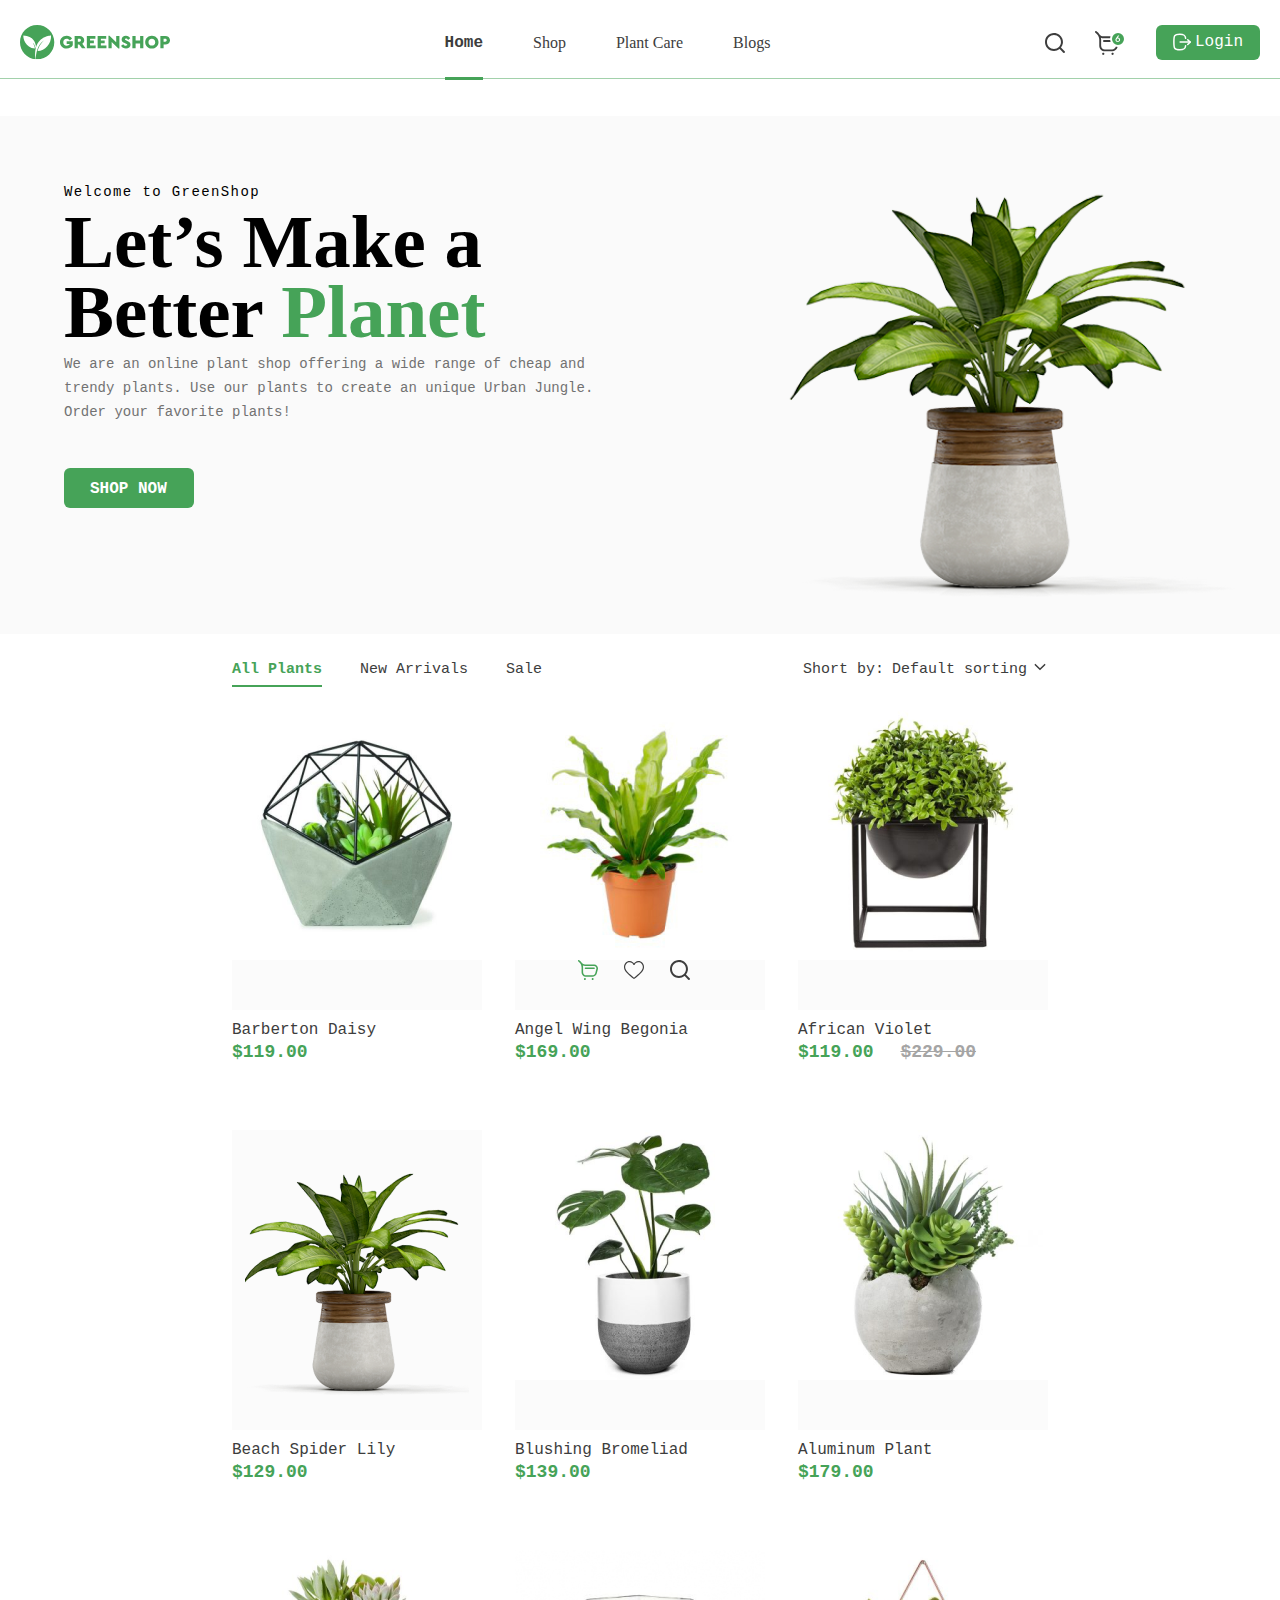
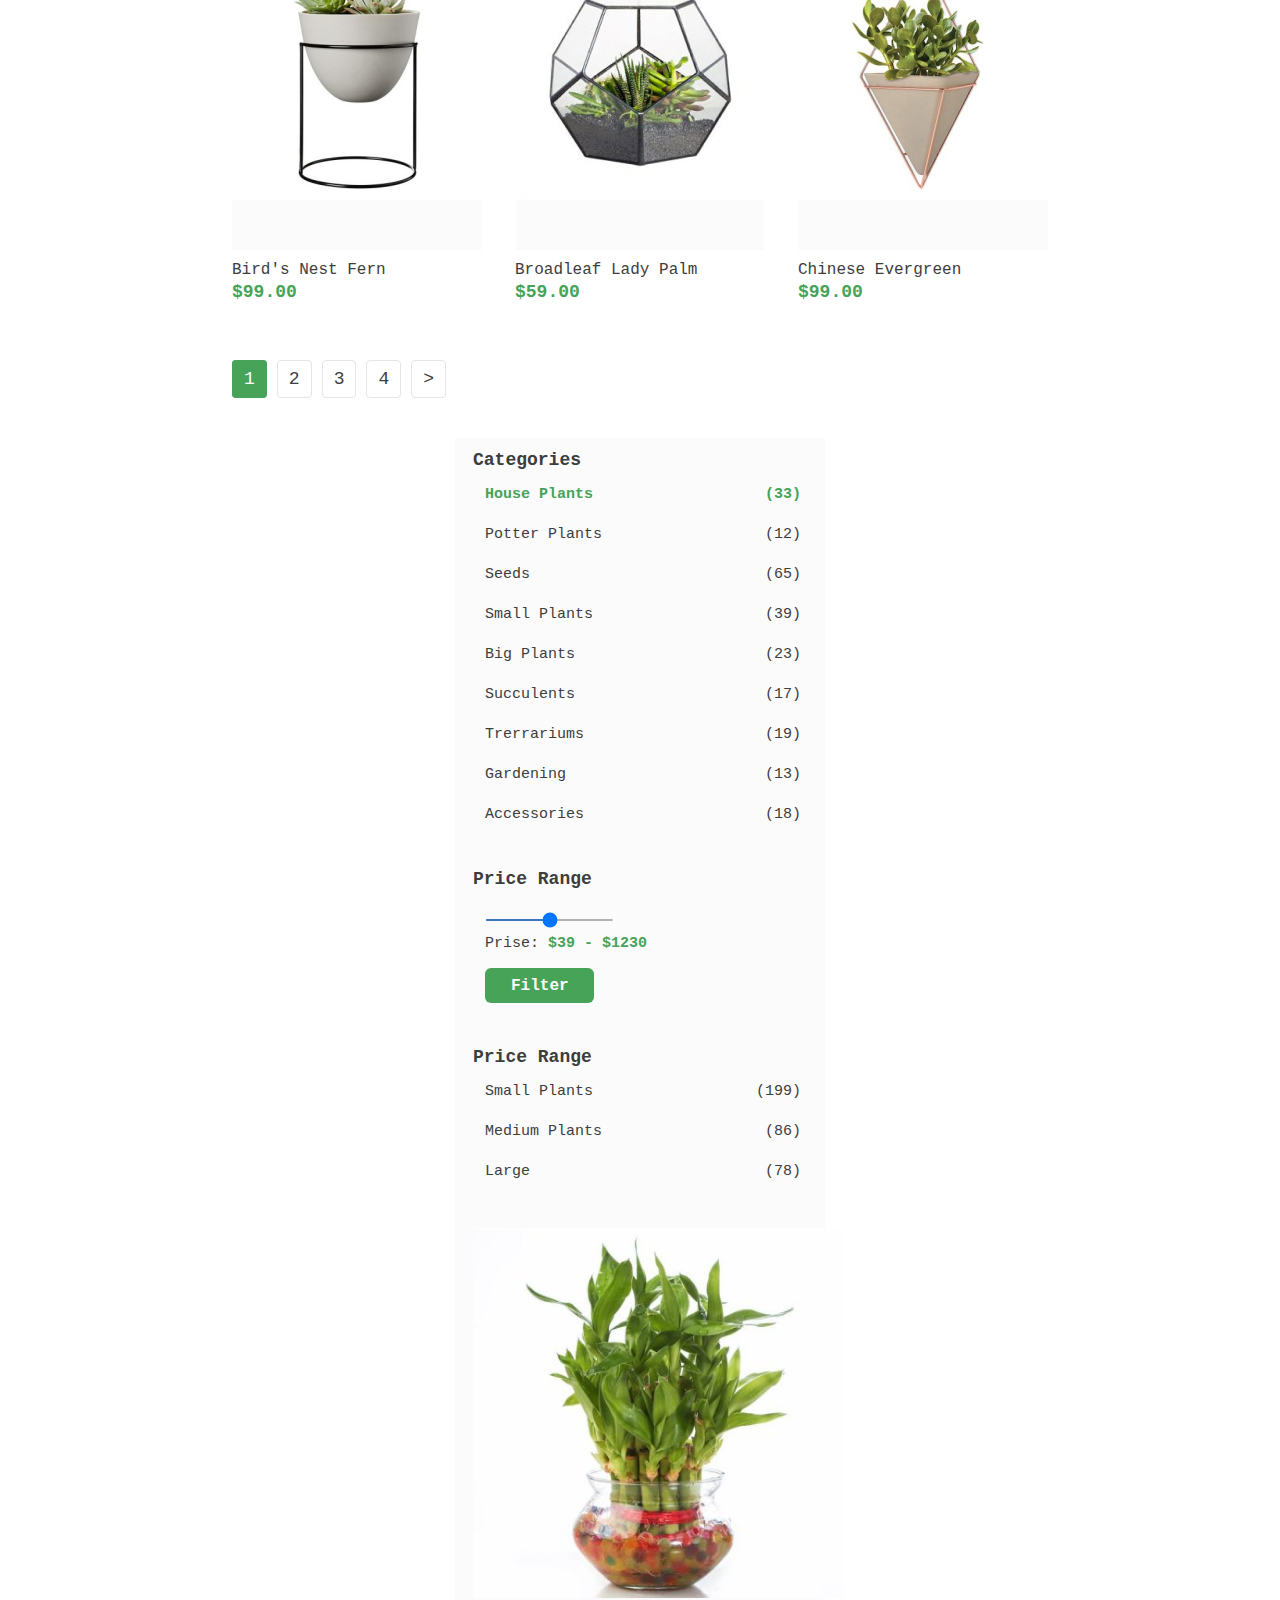
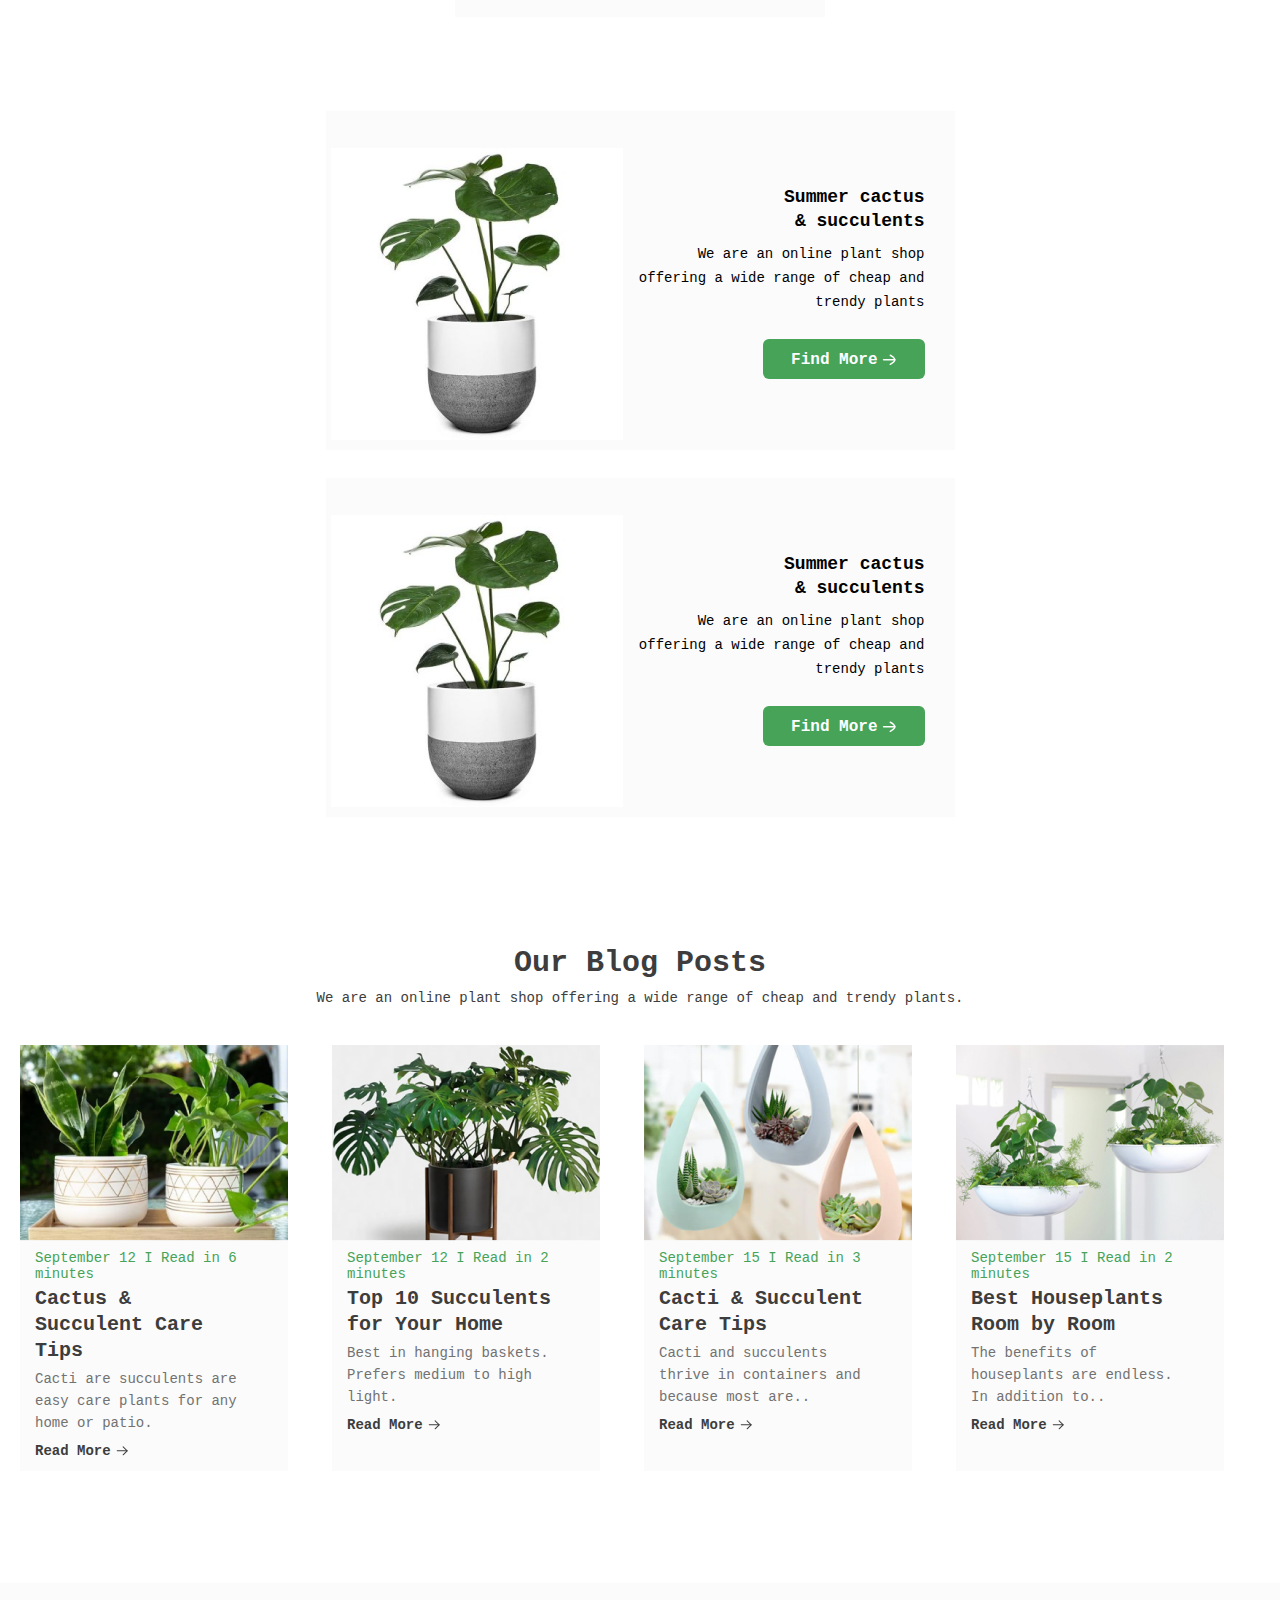
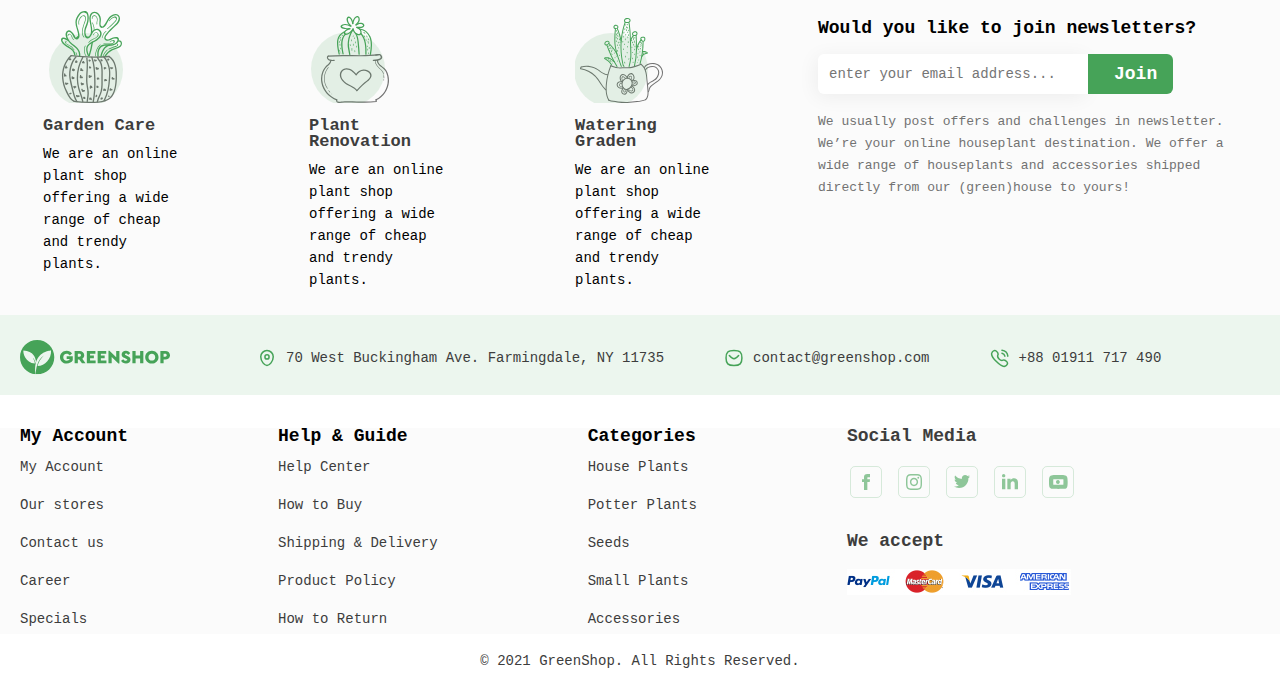
==== commit b26bdd89: "tugad" ====
--- a/index.html
+++ b/index.html
@@ -10,6 +10,8 @@
         rel="stylesheet">
     <link rel="stylesheet" href="https://cdnjs.cloudflare.com/ajax/libs/font-awesome/6.5.2/css/all.min.css">
     <link rel="stylesheet" href="./css/main.css">
+    <link href="https://db.onlinewebfonts.com/c/917a69d24b88e2d4d2ca803c0605bd59?family=Cera+PRO+Regular"
+        rel="stylesheet">
     <script defer src="./js/app.js"></script>
     <title>Gulbozor Home</title>
 </head>
@@ -780,74 +782,142 @@
             </div>
         </div>
 
-        
+
     </section>
 
     <footer class="footer">
         <div class="footer__contanier contanier">
             <div class="footer__top">
                 <div class="footer__top__section">
-                        <div class="footer__top__section__cart">
+                    <div class="footer__top__section__cart">
                         <img src="./img/footerCartTop/footer-cart-top-svg1.svg" alt=""
                             class="footer__top__section__cart__img">
                         <h2 class="footer__top__cart__title">Garden Care</h2>
                         <p class="footer__top__cart__text">We are an online plant shop offering a wide range of cheap
                             and trendy plants.</p>
-                        </div>
-                        <div class="footer__top__section__cart">
+                    </div>
+                    <div class="footer__top__section__cart">
                         <img src="./img/footerCartTop/footer-cart-top-svg2.svg" alt=""
                             class="footer__top__section__cart__img">
                         <h2 class="footer__top__cart__title">Plant Renovation</h2>
                         <p class="footer__top__cart__text">We are an online plant shop offering a wide range of cheap
                             and trendy plants.</p>
-                        </div>
-                        <div class="footer__top__section__cart">
-                            <img src="./img/footerCartTop/footer-cart-top-svg3.svg" alt=""
-                                class="footer__top__section__cart__img">
-                            <h2 class="footer__top__cart__title">Watering Graden</h2>
-                            <p class="footer__top__cart__text">We are an online plant shop offering a wide range of
-                                cheap and trendy plants.</p>
-                        </div>
-                        <div class="footer__top__contact">
-                            <h2 class="footer__top__contact__title">Would you like to join newsletters?</h2>
-                            <form action="#" class="footer__top__contact__form">
-                                <input placeholder="enter your email address..." type="emai" required
-                                    class="footer__top__contact__inp">
-                                <button class="footer__top__contact__btn">Join</button>
-                            </form>
-                            <p class="footer__top__contact__text">We usually post offers and challenges in newsletter.
-                                We’re your online houseplant destination. We offer a wide range of houseplants and
-                                accessories shipped directly from our (green)house to yours! </p>
-                        </div>
-                </div>
-                    <div class="footer__center">
-                        <div class="footer__center__cetion">
-                            <a href="#" class="footer__center__section__img"><img src="./img/footer/footer-center-svg1.svg" alt=""></a>
-                            <a href="#" class="footer__center__section__locetion"><svg xmlns="http://www.w3.org/2000/svg" width="20" height="20" viewBox="0 0 20 20" fill="none">
-                                <path fill-rule="evenodd" clip-rule="evenodd" d="M12.0918 8.92531C12.0918 7.77425 11.1591 6.84155 10.0081 6.84155C8.85787 6.84155 7.92517 7.77425 7.92517 8.92531C7.92517 10.0755 8.85787 11.0082 10.0081 11.0082C11.1591 11.0082 12.0918 10.0755 12.0918 8.92531Z" stroke="#46A358" stroke-width="1.5" stroke-linecap="round" stroke-linejoin="round"/>
-                                <path fill-rule="evenodd" clip-rule="evenodd" d="M9.99959 17.5C7.58457 17.5 3.75 13.2989 3.75 8.8322C3.75 5.33539 6.54758 2.5 9.99959 2.5C13.4516 2.5 16.25 5.33539 16.25 8.8322C16.25 13.2989 12.4154 17.5 9.99959 17.5Z" stroke="#46A358" stroke-width="1.5" stroke-linecap="round" stroke-linejoin="round"/>
-                                </svg><span class="footer__center__section__locetion__span">70 West Buckingham Ave.
-                                    Farmingdale, NY 11735</span></a>
-                            <a href="#" class="footer__center__section__locetion">
-                                <svg width="20" height="20" viewBox="0 0 20 20" fill="none" xmlns="http://www.w3.org/2000/svg">
-                                <path d="M14.6208 7.51587C14.6208 7.51587 11.9457 10.7264 9.98919 10.7264C8.03347 10.7264 5.32837 7.51587 5.32837 7.51587" stroke="#46A358" stroke-width="1.5" stroke-linecap="round" stroke-linejoin="round"/>
-                                <path fill-rule="evenodd" clip-rule="evenodd" d="M2.0434 9.97404C2.0434 4.27562 4.02753 2.37671 9.97991 2.37671C15.9323 2.37671 17.9164 4.27562 17.9164 9.97404C17.9164 15.6716 15.9323 17.5714 9.97991 17.5714C4.02753 17.5714 2.0434 15.6716 2.0434 9.97404Z" stroke="#46A358" stroke-width="1.5" stroke-linecap="round" stroke-linejoin="round"/>
-                                </svg>
-                                <span class="footer__center__section__locetion__span">contact@greenshop.com</span></a>        
-                            <a href="#" class="footer__center__section__locetion">
-                                    
-<svg width="20" height="20" viewBox="0 0 20 20" fill="none" xmlns="http://www.w3.org/2000/svg">
-    <path d="M11.9604 2.29175C15.0446 2.63425 17.4813 5.06758 17.8279 8.15175" stroke="#46A358" stroke-width="1.5" stroke-linecap="round" stroke-linejoin="round"/>
-    <path d="M11.9604 5.24414C13.4363 5.53081 14.5896 6.68497 14.8771 8.16081" stroke="#46A358" stroke-width="1.5" stroke-linecap="round" stroke-linejoin="round"/>
-    <path fill-rule="evenodd" clip-rule="evenodd" d="M6.41708 13.5825C0.668758 7.83352 1.48616 5.20096 2.09213 4.35263C2.16997 4.21552 4.08873 1.34323 6.1455 3.02839C11.2507 7.23288 4.78759 6.63843 9.0745 10.9261C13.3623 15.2128 12.7669 8.74996 16.9716 13.8541C18.6568 15.9117 15.7844 17.8303 15.6482 17.9073C14.7998 18.5141 12.1663 19.3315 6.41708 13.5825Z" stroke="#46A358" stroke-width="1.5" stroke-linecap="round" stroke-linejoin="round"/>
-    </svg>
-    
-                                    <span class="footer__center__section__locetion__span">+88 01911 717 490</span></a>    
-                        </div>
-                    </div>
+                    </div>
+                    <div class="footer__top__section__cart">
+                        <img src="./img/footerCartTop/footer-cart-top-svg3.svg" alt=""
+                            class="footer__top__section__cart__img">
+                        <h2 class="footer__top__cart__title">Watering Graden</h2>
+                        <p class="footer__top__cart__text">We are an online plant shop offering a wide range of
+                            cheap and trendy plants.</p>
+                    </div>
+                    <div class="footer__top__contact">
+                        <h2 class="footer__top__contact__title">Would you like to join newsletters?</h2>
+                        <form action="#" class="footer__top__contact__form">
+                            <input placeholder="enter your email address..." type="emai" required
+                                class="footer__top__contact__inp">
+                            <button class="footer__top__contact__btn">Join</button>
+                        </form>
+                        <p class="footer__top__contact__text">We usually post offers and challenges in newsletter.
+                            We’re your online houseplant destination. We offer a wide range of houseplants and
+                            accessories shipped directly from our (green)house to yours! </p>
+                    </div>
+                </div>
+                
             </div>
         </div>
     </footer>
+    <footer class="footer__center contanier">
+        <div class="footer__center__setion ">
+            <a href="#" class="footer__center__section__img"><img src="./img/footer/footer-center-svg1.svg"
+                    alt="logo"></a>
+            <div class="footer__center__setion__links">
+                <a href="#" class="footer__center__section__locetion"><svg
+                        xmlns="http://www.w3.org/2000/svg" width="20" height="20" viewBox="0 0 20 20"
+                        fill="none">
+                        <path fill-rule="evenodd" clip-rule="evenodd"
+                            d="M12.0918 8.92531C12.0918 7.77425 11.1591 6.84155 10.0081 6.84155C8.85787 6.84155 7.92517 7.77425 7.92517 8.92531C7.92517 10.0755 8.85787 11.0082 10.0081 11.0082C11.1591 11.0082 12.0918 10.0755 12.0918 8.92531Z"
+                            stroke="#46A358" stroke-width="1.5" stroke-linecap="round"
+                            stroke-linejoin="round" />
+                        <path fill-rule="evenodd" clip-rule="evenodd"
+                            d="M9.99959 17.5C7.58457 17.5 3.75 13.2989 3.75 8.8322C3.75 5.33539 6.54758 2.5 9.99959 2.5C13.4516 2.5 16.25 5.33539 16.25 8.8322C16.25 13.2989 12.4154 17.5 9.99959 17.5Z"
+                            stroke="#46A358" stroke-width="1.5" stroke-linecap="round"
+                            stroke-linejoin="round" />
+                    </svg><span class="footer__center__section__locetion__span">70 West Buckingham Ave.
+                        Farmingdale, NY 11735</span></a>
+                <a href="#" class="footer__center__section__locetion">
+                    <svg width="20" height="20" viewBox="0 0 20 20" fill="none"
+                        xmlns="http://www.w3.org/2000/svg">
+                        <path
+                            d="M14.6208 7.51587C14.6208 7.51587 11.9457 10.7264 9.98919 10.7264C8.03347 10.7264 5.32837 7.51587 5.32837 7.51587"
+                            stroke="#46A358" stroke-width="1.5" stroke-linecap="round"
+                            stroke-linejoin="round" />
+                        <path fill-rule="evenodd" clip-rule="evenodd"
+                            d="M2.0434 9.97404C2.0434 4.27562 4.02753 2.37671 9.97991 2.37671C15.9323 2.37671 17.9164 4.27562 17.9164 9.97404C17.9164 15.6716 15.9323 17.5714 9.97991 17.5714C4.02753 17.5714 2.0434 15.6716 2.0434 9.97404Z"
+                            stroke="#46A358" stroke-width="1.5" stroke-linecap="round"
+                            stroke-linejoin="round" />
+                    </svg>
+                    <span class="footer__center__section__locetion__span">contact@greenshop.com</span></a>
+                <a href="#" class="footer__center__section__locetion">
+                    <svg width="20" height="20" viewBox="0 0 20 20" fill="none"
+                        xmlns="http://www.w3.org/2000/svg">
+                        <path d="M11.9604 2.29175C15.0446 2.63425 17.4813 5.06758 17.8279 8.15175"
+                            stroke="#46A358" stroke-width="1.5" stroke-linecap="round"
+                            stroke-linejoin="round" />
+                        <path d="M11.9604 5.24414C13.4363 5.53081 14.5896 6.68497 14.8771 8.16081"
+                            stroke="#46A358" stroke-width="1.5" stroke-linecap="round"
+                            stroke-linejoin="round" />
+                        <path fill-rule="evenodd" clip-rule="evenodd"
+                            d="M6.41708 13.5825C0.668758 7.83352 1.48616 5.20096 2.09213 4.35263C2.16997 4.21552 4.08873 1.34323 6.1455 3.02839C11.2507 7.23288 4.78759 6.63843 9.0745 10.9261C13.3623 15.2128 12.7669 8.74996 16.9716 13.8541C18.6568 15.9117 15.7844 17.8303 15.6482 17.9073C14.7998 18.5141 12.1663 19.3315 6.41708 13.5825Z"
+                            stroke="#46A358" stroke-width="1.5" stroke-linecap="round"
+                            stroke-linejoin="round" />
+                    </svg>
+                    <span class="footer__center__section__locetion__span">+88 01911 717 490</span></a>
+            </div>
+        </div>
+    </footer>
+    <footer class="footer__button">
+        <div class="footer__button__contanier contanier">
+            <div class="footer__button__contanier__navbar">
+                <ul class="footer__button__navbar__myacct__list">
+                    <h2 class="footer__button__navbar__myacct__title">My Account</h2>
+                    <li class="footer__button__navbar__myacct__item"><a href="#" class="footer__button__navbar__myacct__link">My Account</a></li>
+                    <li class="footer__button__navbar__myacct__item"><a href="#" class="footer__button__navbar__myacct__link">Our stores</a></li>
+                    <li class="footer__button__navbar__myacct__item"><a href="#" class="footer__button__navbar__myacct__link">Contact us</a></li>
+                    <li class="footer__button__navbar__myacct__item"><a href="#" class="footer__button__navbar__myacct__link">Career</a></li>
+                    <li class="footer__button__navbar__myacct__item"><a href="#" class="footer__button__navbar__myacct__link">Specials</a></li>
+                </ul>
+                <ul class="footer__button__navbar__help__list">
+                    <h2 class="footer__button__navbar__help__title">Help & Guide</h2>
+                    <li class="footer__button__navbar__help__item"><a href="#" class="footer__button__navbar__myacct__link">Help Center</a></li>
+                    <li class="footer__button__navbar__help__item"><a href="#" class="footer__button__navbar__myacct__link">How to Buy</a></li>
+                    <li class="footer__button__navbar__help__item"><a href="#" class="footer__button__navbar__myacct__link">Shipping & Delivery</a></li>
+                    <li class="footer__button__navbar__help__item"><a href="#" class="footer__button__navbar__myacct__link">Product Policy</a></li>
+                    <li class="footer__button__navbar__help__item"><a href="#" class="footer__button__navbar__myacct__link">How to Return</a></li>
+                </ul>
+                <ul class="footer__button__navbar__cotegor__list">
+                    <h2 class="footer__button__navbar__cotegor__title">Categories</h2>
+                    <li class="footer__button__navbar__cotegor__item"><a href="#" class="footer__button__navbar__myacct__link">House Plants</a></li>
+                    <li class="footer__button__navbar__cotegor__item"><a href="#" class="footer__button__navbar__myacct__link">Potter Plants</a></li>
+                    <li class="footer__button__navbar__cotegor__item"><a href="#" class="footer__button__navbar__myacct__link">Seeds</a></li>
+                    <li class="footer__button__navbar__cotegor__item"><a href="#" class="footer__button__navbar__myacct__link">Small Plants</a></li>
+                    <li class="footer__button__navbar__cotegor__item"><a href="#" class="footer__button__navbar__myacct__link">Accessories</a></li>
+                </ul>
+                <div class="footer__button__navbar__media">
+                    <h2 class="foooter__button__navbar__media__title">Social Media</h2>
+                    <div class="foooter__button__navbar__media__links">
+                        <a href="#" class="foooter__button__navbar__media__links__link"><img src="./img/footer-button-media/footer-button-link.svg" alt="logo" class="foooter__button__navbar__media__links__link__svg"></a>
+                        <a href="#" class="foooter__button__navbar__media__links__link"><img src="./img/footer-button-media/footer-button-link2.svg" alt="logo" class="foooter__button__navbar__media__links__link__svg"></a>
+                        <a href="#" class="foooter__button__navbar__media__links__link"><img src="./img/footer-button-media/footer-button-link3.svg" alt="logo" class="foooter__button__navbar__media__links__link__svg"></a>
+                        <a href="#" class="foooter__button__navbar__media__links__link"><img src="./img/footer-button-media/footer-button-link4.svg" alt="logo" class="foooter__button__navbar__media__links__link__svg"></a>
+                        <a href="#" class="foooter__button__navbar__media__links__link"><img src="./img/footer-button-media/footer-button-link5.svg" alt="logo" class="foooter__button__navbar__media__links__link__svg"></a>
+                    </div>
+                    <h3 class="foooter__button__navbar__media__title2">We accept</h3>
+                    <img src="./img/footer-button-media/footer-button__img.png" alt="img" class="footer__button__navbar__media__img">
+                </div>
+            </div>
+        </div>
+        <p class="footer__button__product">© 2021 GreenShop. All Rights Reserved.</p>
+    </footer>
 </body>
 
 </html>--- a/css/main.css
+++ b/css/main.css
@@ -1,7 +1,22 @@
+@import url(https://db.onlinewebfonts.com/c/917a69d24b88e2d4d2ca803c0605bd59?family=Cera+PRO+Regular);
 * {
   padding: 0;
   margin: 0;
   box-sizing: border-box;
+}
+@font-face {
+  font-family: "Cera PRO Regular";
+  src: url("https://db.onlinewebfonts.com/t/917a69d24b88e2d4d2ca803c0605bd59.eot");
+  src: url("https://db.onlinewebfonts.com/t/917a69d24b88e2d4d2ca803c0605bd59.eot?#iefix")
+      format("embedded-opentype"),
+    url("https://db.onlinewebfonts.com/t/917a69d24b88e2d4d2ca803c0605bd59.woff2")
+      format("woff2"),
+    url("https://db.onlinewebfonts.com/t/917a69d24b88e2d4d2ca803c0605bd59.woff")
+      format("woff"),
+    url("https://db.onlinewebfonts.com/t/917a69d24b88e2d4d2ca803c0605bd59.ttf")
+      format("truetype"),
+    url("https://db.onlinewebfonts.com/t/917a69d24b88e2d4d2ca803c0605bd59.svg#Cera PRO Regular")
+      format("svg");
 }
 .contanier {
   max-width: 1291px;
@@ -39,7 +54,7 @@
 }
 .header__nav__link {
   text-decoration: none;
-  font-family: Cera Pro, monospace;
+  font-family: "Cera PRO Regular";
   font-size: 16px;
   line-height: 20.11px;
   color: #3d3d3d;
@@ -146,7 +161,7 @@
   margin-bottom: 7px;
 }
 .hero__headings__title {
-  font-family: Cera Pro, monospace;
+  font-family: "Cera PRO Regular";
   font-size: 75px;
   font-weight: 900;
   line-height: 70px;
@@ -741,12 +756,9 @@
 
 .footer {
   padding-top: 62px;
-  padding-bottom: 13px;
 }
 .footer__contanier {
   background-color: #fbfbfb;
-}
-.footer__top {
 }
 .footer__top__section {
   display: flex;
@@ -782,9 +794,7 @@
   margin-bottom: 18px;
   font-size: 18px;
   font-weight: 700;
-  line-heig
-  
-  ht: 16px;
+  line-height: 16px;
   text-align: left;
 }
 .footer__top__contact__form {
@@ -800,7 +810,7 @@
   border-radius: 6px 0 0 6px;
   box-shadow: -2px 3px 20px #0000000f;
   font-family: Cera Pro, monospace;
-  color: #ACACAC;
+  color: #acacac;
   font-size: 14px;
   font-weight: 400;
   line-height: 16px;
@@ -830,13 +840,197 @@
 
 /* footer top responsive */
 
-@media(max-width: 1230px){
-  .footer__top__section{
+@media (max-width: 1230px) {
+  .footer__top__section {
     flex-wrap: wrap;
     gap: 25px;
     justify-content: center;
   }
-  .footer__top__contact{
+  .footer__top__contact {
     width: 360px;
   }
 }
+
+.footer__center {
+  padding-top: 25px;
+  padding-bottom: 20px;
+  background-color: #46a3581a;
+}
+.footer__center__setion {
+  display: flex;
+  align-items: center;
+  gap: 87px;
+}
+.footer__center__setion__links {
+  display: flex;
+  gap: 60px;
+}
+.footer__center__section__img {
+  display: flex;
+}
+.footer__center__section__locetion {
+  display: flex;
+  align-items: center;
+  gap: 9px;
+  font-family: Cera Pro, monospace;
+  font-size: 14px;
+  line-height: 22px;
+  text-align: left;
+  text-decoration: none;
+}
+.footer__center__section__locetion__span {
+  color: #3d3d3d;
+}
+.footer__center__section__locetion__span:hover {
+  color: #46a358;
+  transition: all 0.2s;
+}
+
+/* footer center responsive */
+
+@media (max-width: 1145px) {
+  .footer__center__setion {
+    flex-wrap: wrap;
+    gap: 30px;
+  }
+  .footer__center__setion__links {
+    flex-wrap: wrap;
+    gap: 20px;
+  }
+}
+
+.footer__button {
+  padding-top: 33px;
+  padding-bottom: 13px;
+}
+.footer__button__contanier {
+  background-color: #fbfbfb;
+  margin-bottom: 6px;
+}
+.footer__button__contanier__navbar {
+  display: flex;
+  align-items: center;
+  gap: 150px;
+}
+.footer__button__navbar__myacct__list {
+  display: flex;
+  flex-direction: column;
+  gap: 8px;
+}
+.footer__button__navbar__myacct__title {
+  font-family: Cera Pro, monospace;
+  font-size: 18px;
+  font-weight: 700;
+  line-height: 16px;
+  text-align: left;
+}
+.footer__button__navbar__myacct__item {
+  list-style: none;
+}
+.footer__button__navbar__myacct__link {
+  font-family: Cera Pro, monospace;
+  text-decoration: none;
+  color: #3d3d3d;
+  font-size: 14px;
+  line-height: 30px;
+  text-align: left;
+}
+.footer__button__navbar__myacct__link:hover{
+  color: #46a358;
+  transition: all .2s ;
+  font-weight: 600;
+}
+.footer__button__navbar__help__list {
+  display: flex;
+  flex-direction: column;
+  gap: 8px;
+}
+.footer__button__navbar__help__title {
+  font-family: Cera Pro, monospace;
+  font-size: 18px;
+  font-weight: 700;
+  line-height: 16px;
+  text-align: left;
+}
+.footer__button__navbar__help__item {
+  list-style: none;
+}
+.footer__button__navbar__cotegor__list {
+  display: flex;
+  gap: 8px;
+  flex-direction: column;
+}
+.footer__button__navbar__cotegor__title {
+  font-family: Cera Pro, monospace;
+  font-size: 18px;
+  font-weight: 700;
+  line-height: 16px;
+  text-align: left;
+}
+.footer__button__navbar__cotegor__item {
+  list-style: none;
+}
+.footer__button__navbar__media {
+  max-width: 225px;
+  display: flex;
+  flex-direction: column;
+  margin-bottom: auto;
+}
+.foooter__button__navbar__media__title {
+  font-family: Cera Pro, monospace;
+  color: #3d3d3d;
+  font-size: 18px;
+  font-weight: 700;
+  line-height: 16px;
+  text-align: left;
+  margin-bottom: 20px;
+}
+.foooter__button__navbar__media__links {
+  display: flex;
+  gap: 10px;
+  margin-bottom: 33px;
+}
+.foooter__button__navbar__media__links__link {
+  display: flex;
+}
+.foooter__button__navbar__media__links__link:hover{
+  opacity: .6;
+}
+.foooter__button__navbar__media__links__link__svg {
+  display: flex;
+}
+.foooter__button__navbar__media__title2 {
+  font-family: Cera Pro, monospace;
+  color: #3d3d3d;
+  font-size: 18px;
+  font-weight: 700;
+  line-height: 16px;
+  text-align: left;
+  margin-bottom: 20px;
+}
+.footer__button__navbar__media__img {
+  width: 224px;
+  object-fit: cover;
+  display: flex;
+}
+.footer__button__product {
+  padding: 6px 0 13px 0;
+  text-align: center;
+  font-family: Cera Pro ,monospace;
+  color: #3D3D3D;
+  font-size: 14px;
+  line-height: 30px;
+}
+
+
+
+/* footer button responsive */
+
+
+@media(max-width: 1040px){
+  .footer__button__contanier__navbar{
+    flex-wrap: wrap;
+    gap: 60px;
+    justify-content: center;
+  }
+}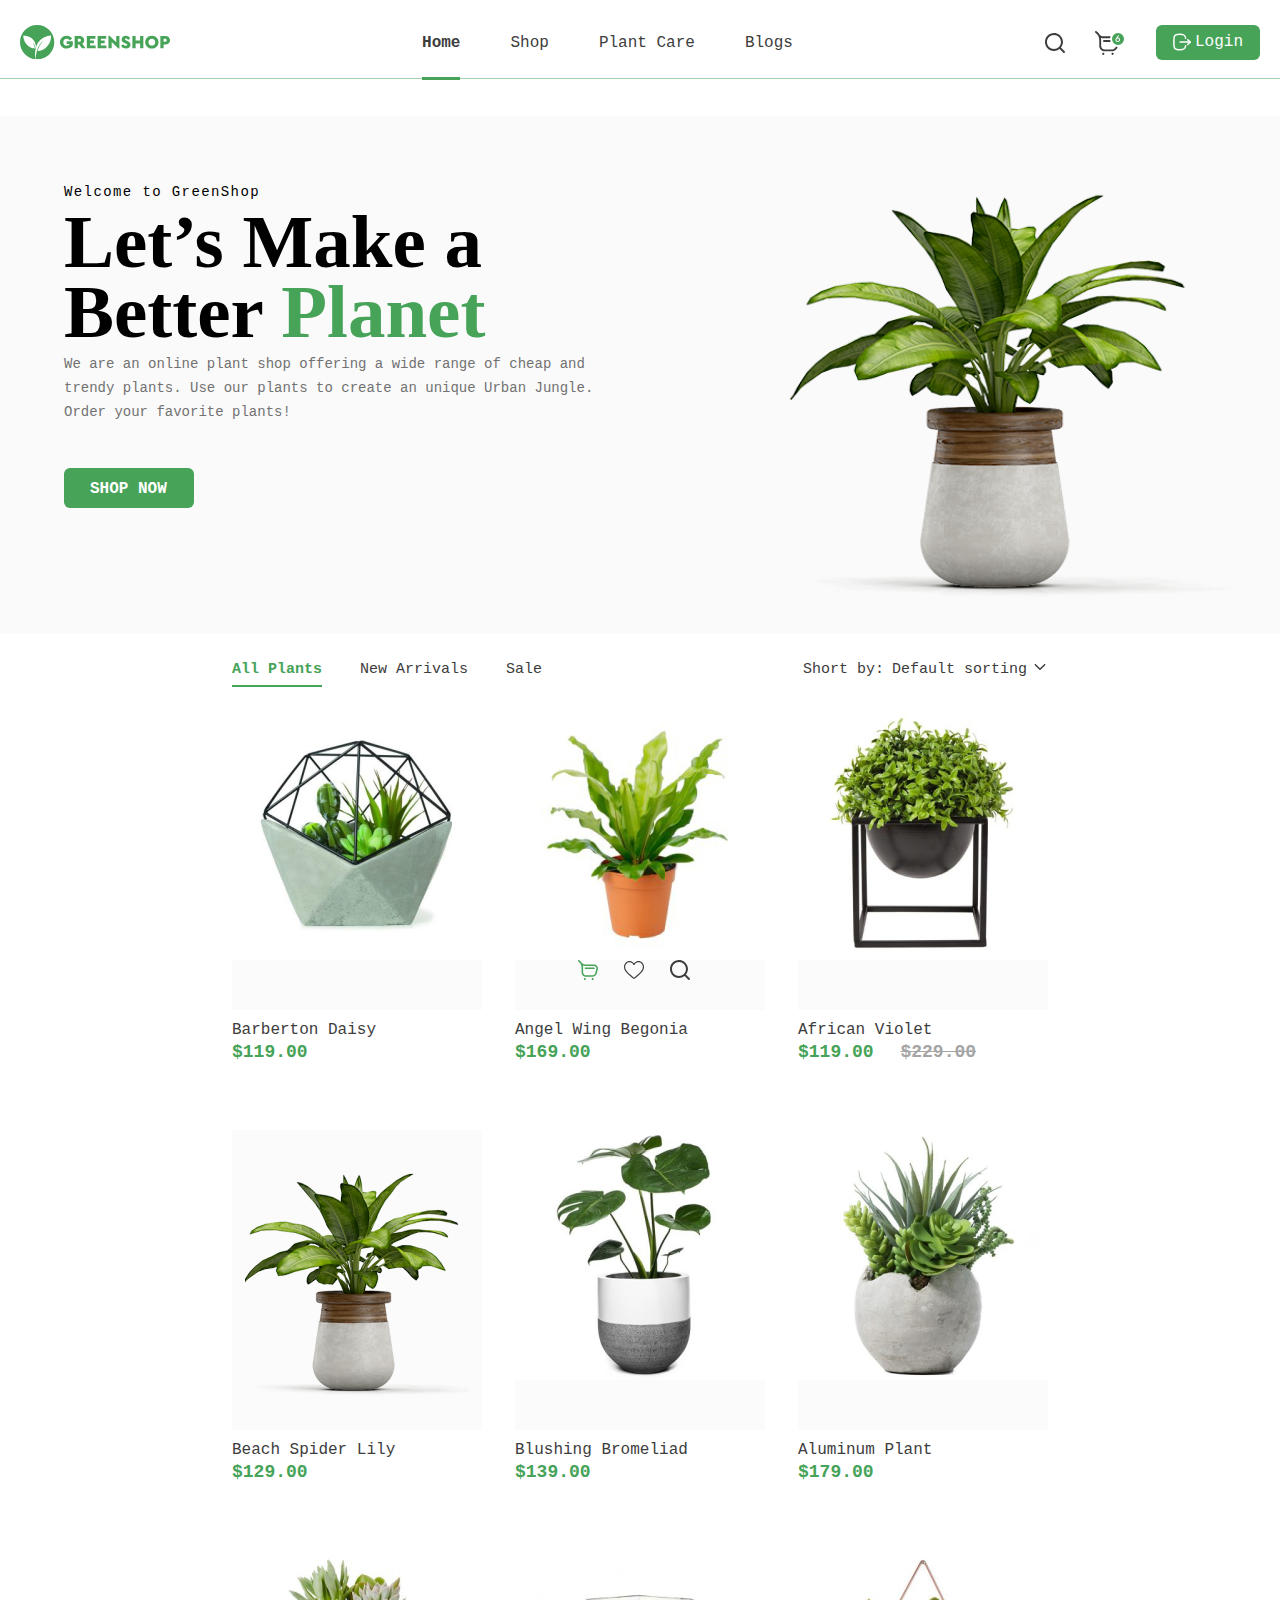
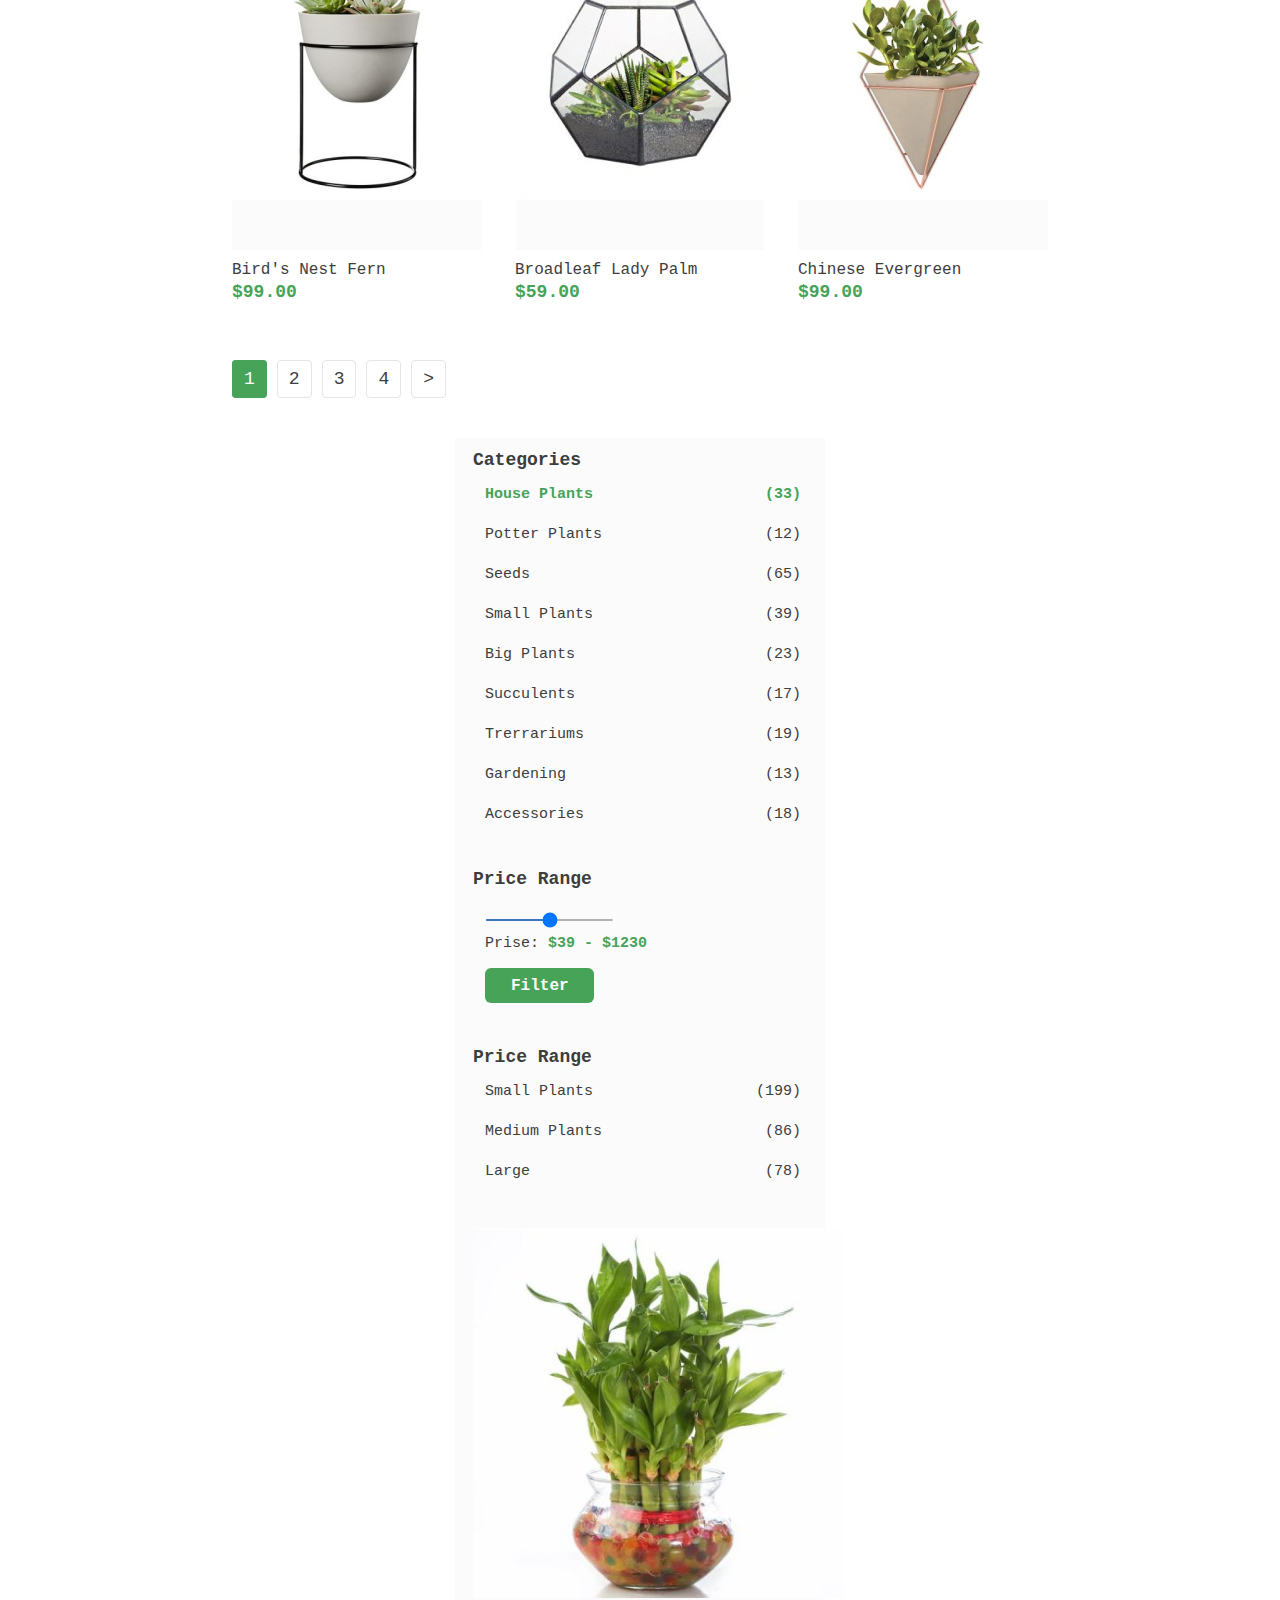
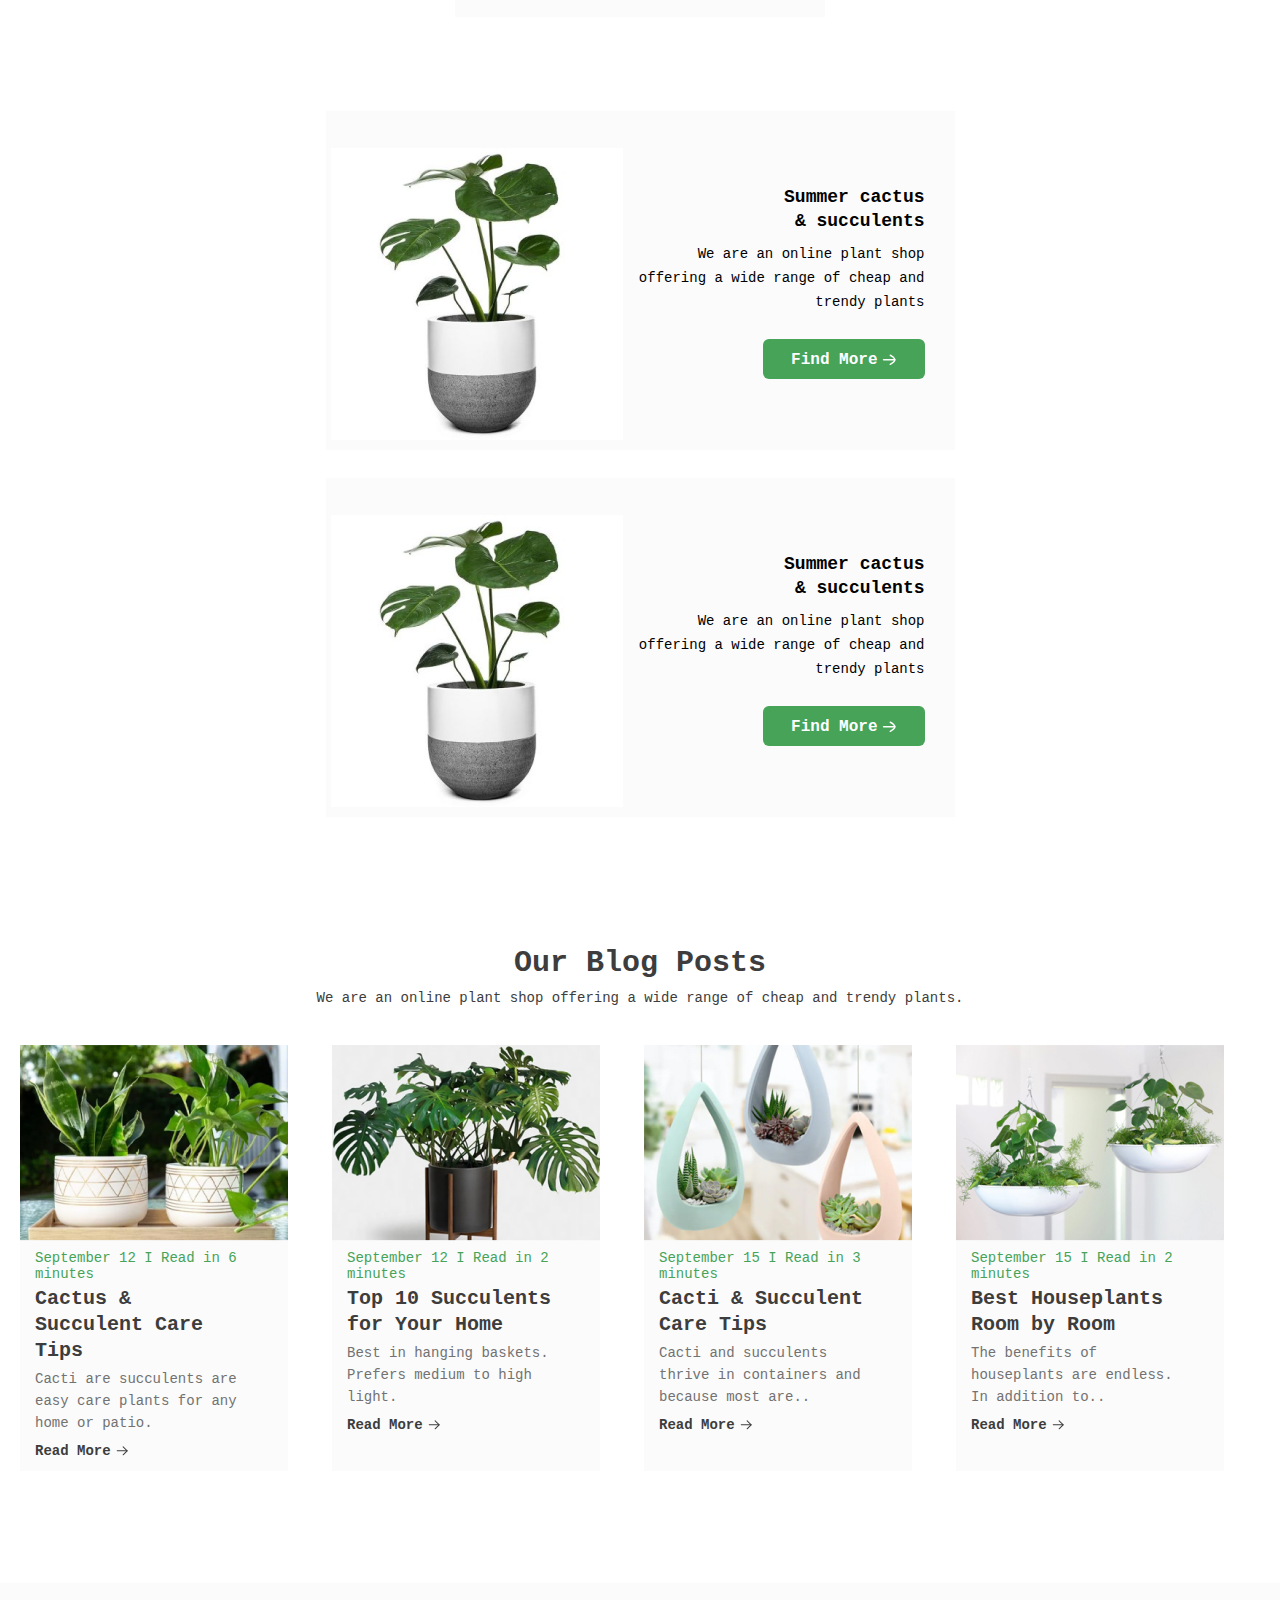
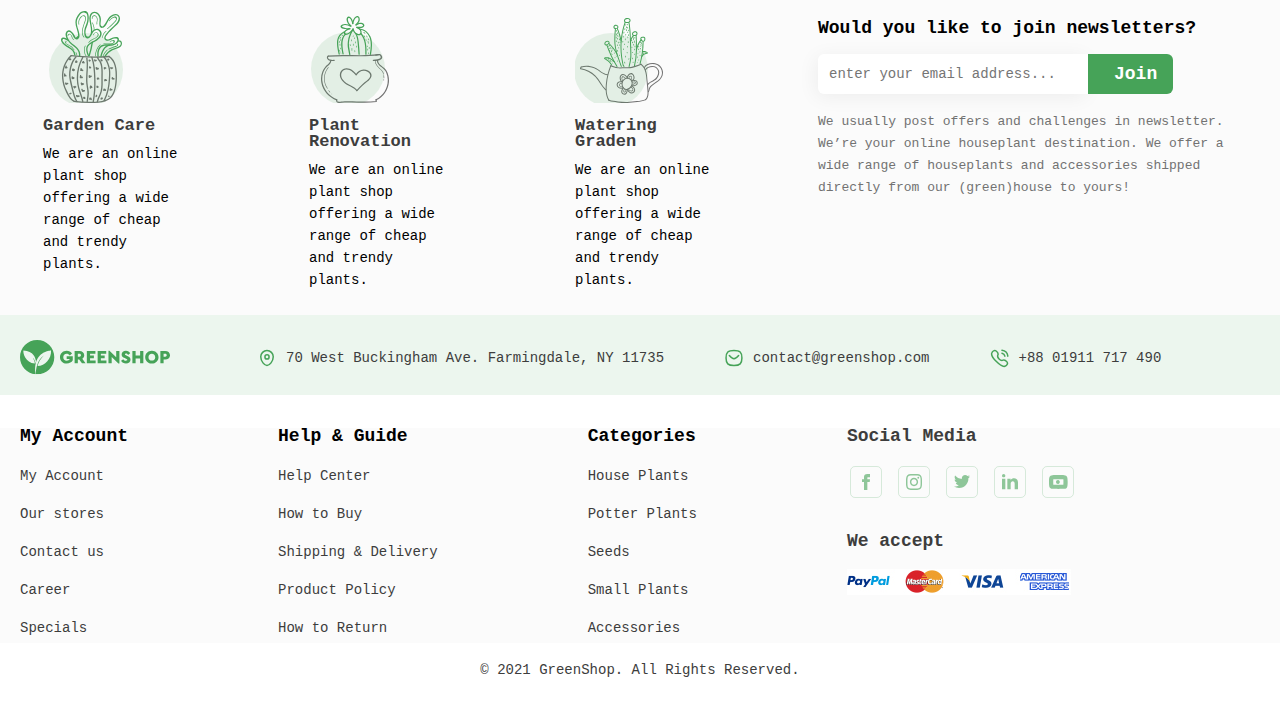
==== commit 14b85c80: "ka" ====
--- a/index.html
+++ b/index.html
@@ -6,12 +6,7 @@
     <meta name="viewport" content="width=device-width, initial-scale=1.0">
     <link rel="preconnect" href="https://fonts.googleapis.com">
     <link rel="preconnect" href="https://fonts.gstatic.com" crossorigin>
-    <link href="https://fonts.googleapis.com/css2?family=Source+Code+Pro:ital,wght@0,200..900;1,200..900&display=swap"
-        rel="stylesheet">
-    <link rel="stylesheet" href="https://cdnjs.cloudflare.com/ajax/libs/font-awesome/6.5.2/css/all.min.css">
     <link rel="stylesheet" href="./css/main.css">
-    <link href="https://db.onlinewebfonts.com/c/917a69d24b88e2d4d2ca803c0605bd59?family=Cera+PRO+Regular"
-        rel="stylesheet">
     <script defer src="./js/app.js"></script>
     <title>Gulbozor Home</title>
 </head>
@@ -580,8 +575,7 @@
                     </div>
                     <div class="categories__top__cards__card">
                         <div class="categories__top__cards__card_bg">
-                            <img src="./img/categories/cards/cardpng9.png" alt="img"
-                                class="categories__top__cards__card__img">
+                            <img src="./img/categories/cards/cardpng9.png" alt="img" class="categories__top__cards__card__img">
                             <div class="categories__top__cards__bg__hoverlinks">
                                 <a href="#" class="categories__top__cards__bg__hoverlinks__shop">
                                     <svg width="20" height="20" viewBox="0 0 20 20" fill="none"
--- a/css/main.css
+++ b/css/main.css
@@ -1,22 +1,7 @@
-@import url(https://db.onlinewebfonts.com/c/917a69d24b88e2d4d2ca803c0605bd59?family=Cera+PRO+Regular);
 * {
   padding: 0;
   margin: 0;
   box-sizing: border-box;
-}
-@font-face {
-  font-family: "Cera PRO Regular";
-  src: url("https://db.onlinewebfonts.com/t/917a69d24b88e2d4d2ca803c0605bd59.eot");
-  src: url("https://db.onlinewebfonts.com/t/917a69d24b88e2d4d2ca803c0605bd59.eot?#iefix")
-      format("embedded-opentype"),
-    url("https://db.onlinewebfonts.com/t/917a69d24b88e2d4d2ca803c0605bd59.woff2")
-      format("woff2"),
-    url("https://db.onlinewebfonts.com/t/917a69d24b88e2d4d2ca803c0605bd59.woff")
-      format("woff"),
-    url("https://db.onlinewebfonts.com/t/917a69d24b88e2d4d2ca803c0605bd59.ttf")
-      format("truetype"),
-    url("https://db.onlinewebfonts.com/t/917a69d24b88e2d4d2ca803c0605bd59.svg#Cera PRO Regular")
-      format("svg");
 }
 .contanier {
   max-width: 1291px;
@@ -54,7 +39,7 @@
 }
 .header__nav__link {
   text-decoration: none;
-  font-family: "Cera PRO Regular";
+  font-family: "Cera Pro", monospace;
   font-size: 16px;
   line-height: 20.11px;
   color: #3d3d3d;
@@ -438,7 +423,7 @@
   grid-row-gap: 70px;
 }
 .categories__top__cards__card {
-  max-width: 258px;
+  width: 100%;
 }
 .categories__top__cards__card_bg {
   height: 300px;
@@ -555,6 +540,13 @@
   }
   .categories_top {
     flex-direction: column;
+  }
+  .categories__top__cards{
+    display: grid;
+    grid-template-columns: repeat(2, 1fr);
+    grid-template-rows: repeat(5, 1fr);
+    grid-column-gap: 25px;
+    grid-row-gap: 20px;
   }
 }
 
@@ -923,6 +915,7 @@
   font-weight: 700;
   line-height: 16px;
   text-align: left;
+  margin-bottom: 9px;
 }
 .footer__button__navbar__myacct__item {
   list-style: none;
@@ -935,9 +928,9 @@
   line-height: 30px;
   text-align: left;
 }
-.footer__button__navbar__myacct__link:hover{
-  color: #46a358;
-  transition: all .2s ;
+.footer__button__navbar__myacct__link:hover {
+  color: #46a358;
+  transition: all 0.2s;
   font-weight: 600;
 }
 .footer__button__navbar__help__list {
@@ -951,6 +944,7 @@
   font-weight: 700;
   line-height: 16px;
   text-align: left;
+  margin-bottom: 9px;
 }
 .footer__button__navbar__help__item {
   list-style: none;
@@ -966,6 +960,7 @@
   font-weight: 700;
   line-height: 16px;
   text-align: left;
+  margin-bottom: 9px;
 }
 .footer__button__navbar__cotegor__item {
   list-style: none;
@@ -993,8 +988,8 @@
 .foooter__button__navbar__media__links__link {
   display: flex;
 }
-.foooter__button__navbar__media__links__link:hover{
-  opacity: .6;
+.foooter__button__navbar__media__links__link:hover {
+  opacity: 0.6;
 }
 .foooter__button__navbar__media__links__link__svg {
   display: flex;
@@ -1016,21 +1011,340 @@
 .footer__button__product {
   padding: 6px 0 13px 0;
   text-align: center;
-  font-family: Cera Pro ,monospace;
-  color: #3D3D3D;
+  font-family: Cera Pro, monospace;
+  color: #3d3d3d;
   font-size: 14px;
   line-height: 30px;
 }
 
-
-
 /* footer button responsive */
 
-
-@media(max-width: 1040px){
-  .footer__button__contanier__navbar{
+@media (max-width: 1040px) {
+  .footer__button__contanier__navbar {
     flex-wrap: wrap;
     gap: 60px;
     justify-content: center;
   }
-}+}
+
+.shopping {
+  padding-top: 18px;
+  padding-bottom: 47px;
+}
+.shopping__contanier {
+}
+.shopping__top__list {
+  display: flex;
+  gap: 2px;
+  align-items: center;
+  margin-bottom: 43px;
+}
+.shopping__top__item {
+  list-style: none;
+}
+.shopping__top__link {
+  text-decoration: none;
+  font-family: Cera Pro, monospace;
+  font-size: 15px;
+  line-height: 16px;
+  text-align: left;
+  color: #3d3d3d;
+}
+.shopping__top__link:hover {
+  font-weight: 700;
+  transition: all 0.3s;
+}
+.shopping__duble__div {
+  display: flex;
+  gap: 52px;
+}
+.shopping__duble__div__img__detachmend {
+  display: flex;
+}
+.shopping__duble__div__img__detachmend__mini {
+  display: flex;
+  flex-direction: column;
+  gap: 16px;
+}
+.shopping__duble__div__img__detacgmend__minipng {
+  display: flex;
+  width: 99px;
+}
+.shopping__duble__div__img__detacgmend__minipng:hover {
+  border: 1px solid #46a358;
+  transition: all 0.3s;
+}
+.shopping__duble__div__img__detachmend__big {
+}
+.shopping__duble__div__img__detachmend__big__img {
+  display: flex;
+}
+.shopping__duble__div__img__detachmend__big__img__search {
+  display: flex;
+  justify-content: center;
+}
+.shopping__duble__div__infos {
+}
+.shopping__duble__div__infos__title {
+  font-family: Cera Pro, monospace;
+  margin-bottom: 21px;
+  color: #3d3d3d;
+  font-size: 28px;
+  font-weight: 700;
+  line-height: 16px;
+}
+.shopping__duble__div__infos__pricing {
+  display: flex;
+  justify-content: space-between;
+  align-items: center;
+  margin-bottom: 15px;
+  border-bottom: 0.2px solid #46a358;
+  padding-bottom: 13px;
+}
+.shopping__duble__div__infos__pricing__many__text {
+  font-family: Cera Pro, monospace;
+  color: #46a358;
+  font-size: 22px;
+  font-weight: 700;
+  line-height: 16px;
+  text-align: left;
+}
+.shopping__duble__div__infos__pricing__star__text {
+  font-family: Cera Pro, monospace;
+  text-decoration: none;
+  display: flex;
+  align-items: center;
+  gap: 11px;
+  font-size: 15px;
+  line-height: 16px;
+  text-align: left;
+  color: #3d3d3d;
+}
+.shopping__duble__div__infos__title2 {
+  font-family: Cera Pro, monospace;
+  color: #3d3d3d;
+  font-size: 15px;
+  font-weight: 500;
+  line-height: 16px;
+  margin-bottom: 10px;
+}
+.shopping__duble__div__infos__text {
+  font-family: Cera Pro, monospace;
+  font-size: 14px;
+  font-weight: 400;
+  line-height: 24px;
+  text-align: left;
+  color: #727272;
+  margin-bottom: 24px;
+}
+.shopping__duble__div__infos__size__text {
+  font-family: Cera Pro, monospace;
+  color: #3d3d3d;
+  font-size: 15px;
+  font-weight: 500;
+  line-height: 16px;
+  text-align: left;
+  margin-bottom: 11px;
+}
+.shopping__duble__div__infos__size__text__sizes {
+  display: flex;
+  align-items: center;
+  gap: 10px;
+  margin-bottom: 23px;
+}
+.shopping__duble__div__infos__size__text__sizes__link {
+  text-decoration: none;
+  width: 28px;
+  height: 28px;
+  display: flex;
+  align-items: center;
+  border: 1px solid #eaeaea;
+  justify-content: center;
+  border-radius: 50%;
+  font-family: Cera Pro, monospace;
+  color: #727272;
+  font-size: 14px;
+  font-weight: 500;
+  line-height: 16px;
+  text-align: center;
+}
+.shopping__duble__div__infos__size__text__sizes__link:hover {
+  border: 1px solid #46a358;
+  color: #46a358;
+  font-weight: 700;
+  transition: all 0.3;
+}
+.shopping__duble__div__infos__buy__btns {
+  display: flex;
+  gap: 26px;
+  align-items: center;
+  margin-bottom: 24px;
+}
+.shopping__duble__div__infos__buy__btns__plus__minus {
+  display: flex;
+  align-items: center;
+  gap: 23px;
+}
+.shopping__duble__div__infos__buy__btns__plus__minus__num {
+  text-decoration: none;
+  color: #3d3d3d;
+  font-family: Cera Pro, monospace;
+  font-size: 20px;
+  line-height: 10px;
+  text-align: left;
+}
+.shopping__duble__div__infos__buy__btns__plus__minus__link {
+  width: 33px;
+  height: 38px;
+  display: flex;
+  justify-content: center;
+  align-items: center;
+  background-color: #46a358;
+  border-radius: 29px;
+  text-decoration: none;
+  color: #ffffff;
+}
+.shopping__duble__div__infos__buy__btns__plus__minus__link:hover {
+  background-color: white;
+  color: #3d3d3d;
+  font-weight: 700;
+  border: 1px solid #46a358;
+}
+.shopping__duble__div__infos__buy__btns__buynow {
+  padding: 11px 32px 9px 32px;
+  background-color: #46a358;
+  border: none;
+  color: white;
+  border-radius: 6px;
+  font-family: Cera Pro, monospace;
+  font-size: 14px;
+  font-weight: 700;
+  line-height: 20px;
+  text-align: left;
+}
+.shopping__duble__div__infos__buy__btns__buynow:hover {
+  padding: 10px 31px 8px 31px;
+  background-color: white;
+  color: #46a358;
+  border: 1px solid #46a358;
+}
+.shopping__duble__div__infos__buy__btns__addcart {
+  padding: 11px 19px 9px 20px;
+  color: #46a358;
+  border: 1px solid #46a358;
+  border-radius: 6px;
+  background-color: white;
+  font-family: Cera Pro, monospace;
+  font-size: 14px;
+  font-weight: 700;
+  line-height: 20px;
+  text-align: left;
+}
+.shopping__duble__div__infos__buy__btns__addcart:hover {
+  background-color: #46a358;
+  border: none;
+  color: white;
+  padding: 12px 20px 10px 21px;
+}
+.shopping__duble__div__infos__buy__btns__like {
+  display: flex;
+}
+.shopping__duble__div__infos__buy__btns__like:hover {
+  opacity: 0.5;
+}
+.shopping__duble__div__infos__addres {
+}
+.shopping__duble__div__infos__addres__id__text {
+  font-family: Cera Pro, monospace;
+  font-size: 15px;
+  line-height: 16px;
+  text-align: left;
+  color: #a5a5a5;
+  margin-bottom: 10px;
+}
+.shopping__duble__div__infos__addres__id__text__span {
+  font-family: Cera Pro, monospace;
+  font-size: 15px;
+  line-height: 16px;
+  text-align: left;
+  color: #727272;
+}
+.shopping__duble__div__infos__addres__categor__text {
+  font-family: Cera Pro, monospace;
+  font-size: 15px;
+  line-height: 16px;
+  text-align: left;
+  color: #a5a5a5;
+  margin-bottom: 10px;
+}
+.shopping__duble__div__infos__addres__categor__text__span {
+  font-family: Cera Pro, monospace;
+  font-size: 15px;
+  line-height: 16px;
+  text-align: left;
+  color: #727272;
+}
+.shopping__duble__div__infos__addres__tags__text {
+  font-family: Cera Pro, monospace;
+  font-size: 15px;
+  line-height: 16px;
+  text-align: left;
+  color: #a5a5a5;
+  margin-bottom: 10px;
+}
+.shopping__duble__div__infos__addres__tags__text__span {
+  font-family: Cera Pro, monospace;
+  font-size: 15px;
+  line-height: 16px;
+  text-align: left;
+  color: #727272;
+}
+.shopping__duble__div__infos__addres__links {
+  display: flex;
+  align-items: center;
+  gap: 18px;
+}
+.shopping__duble__div__infos__addres__links__link__text {
+  font-family: Cera Pro,monospace;
+  color: #3d3d3d;
+  font-size: 15px;
+  font-weight: 500;
+  line-height: 16px;
+  text-align: left;
+}
+.shopping__duble__div__infos__addres__links__link {
+  display: flex;
+}
+.shopping__duble__div__infos__addres__links__link:hover{
+  opacity: .5;
+}
+
+/* shopping responsive */
+
+@media (max-width: 1100px) {
+  .shopping__duble__div{
+    flex-direction: column ;
+  }
+}
+
+
+@media (max-width: 550px) {
+  .shopping__duble__div__infos{
+    width: 100%;
+  }
+  .shopping__duble__div__img__detachmend__big__img{
+    width: 100%;
+  }
+  .shopping__duble__div__img__detacgmend__minipng{
+    width: 100%;
+  }
+  .shopping__duble__div__infos__buy__btns{
+    flex-wrap: wrap;
+  }
+  .shopping__duble__div__infos__pricing{
+    flex-wrap: wrap;
+    gap: 12px;
+  }
+}
+
+
